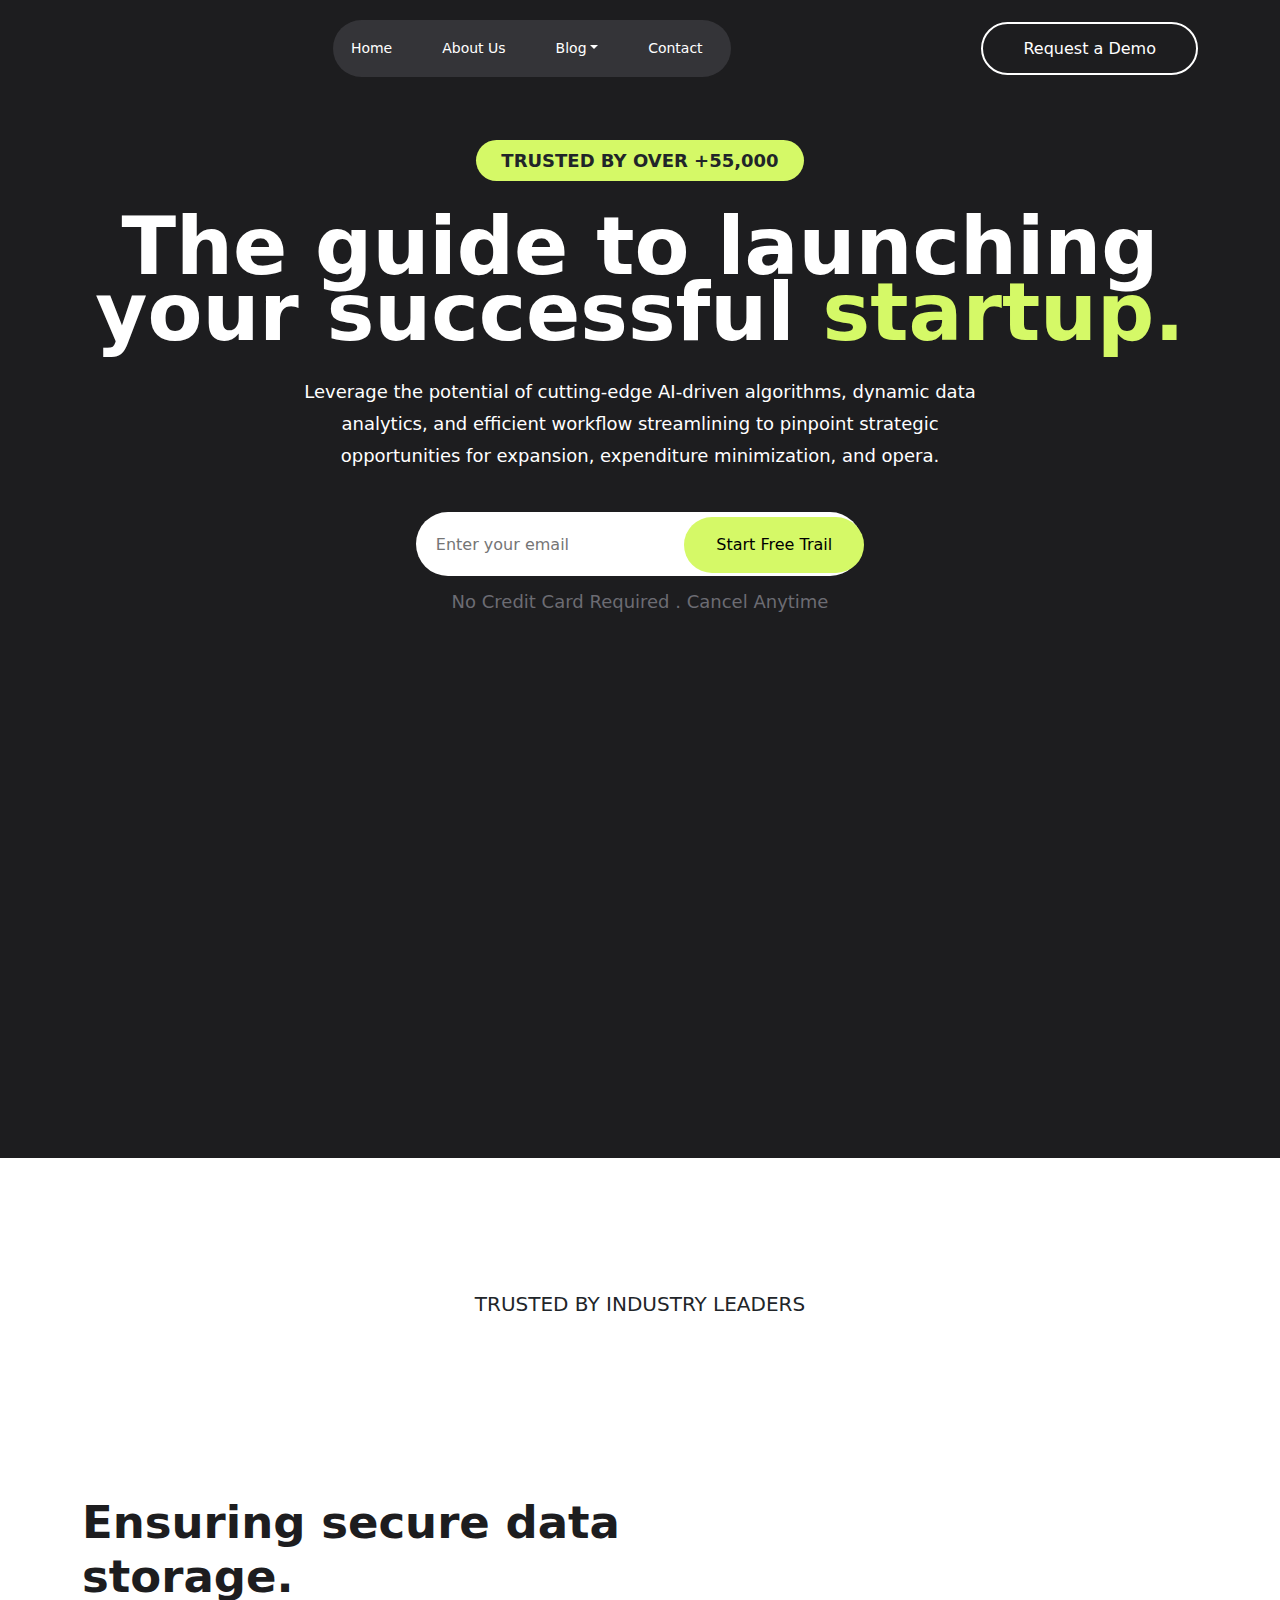
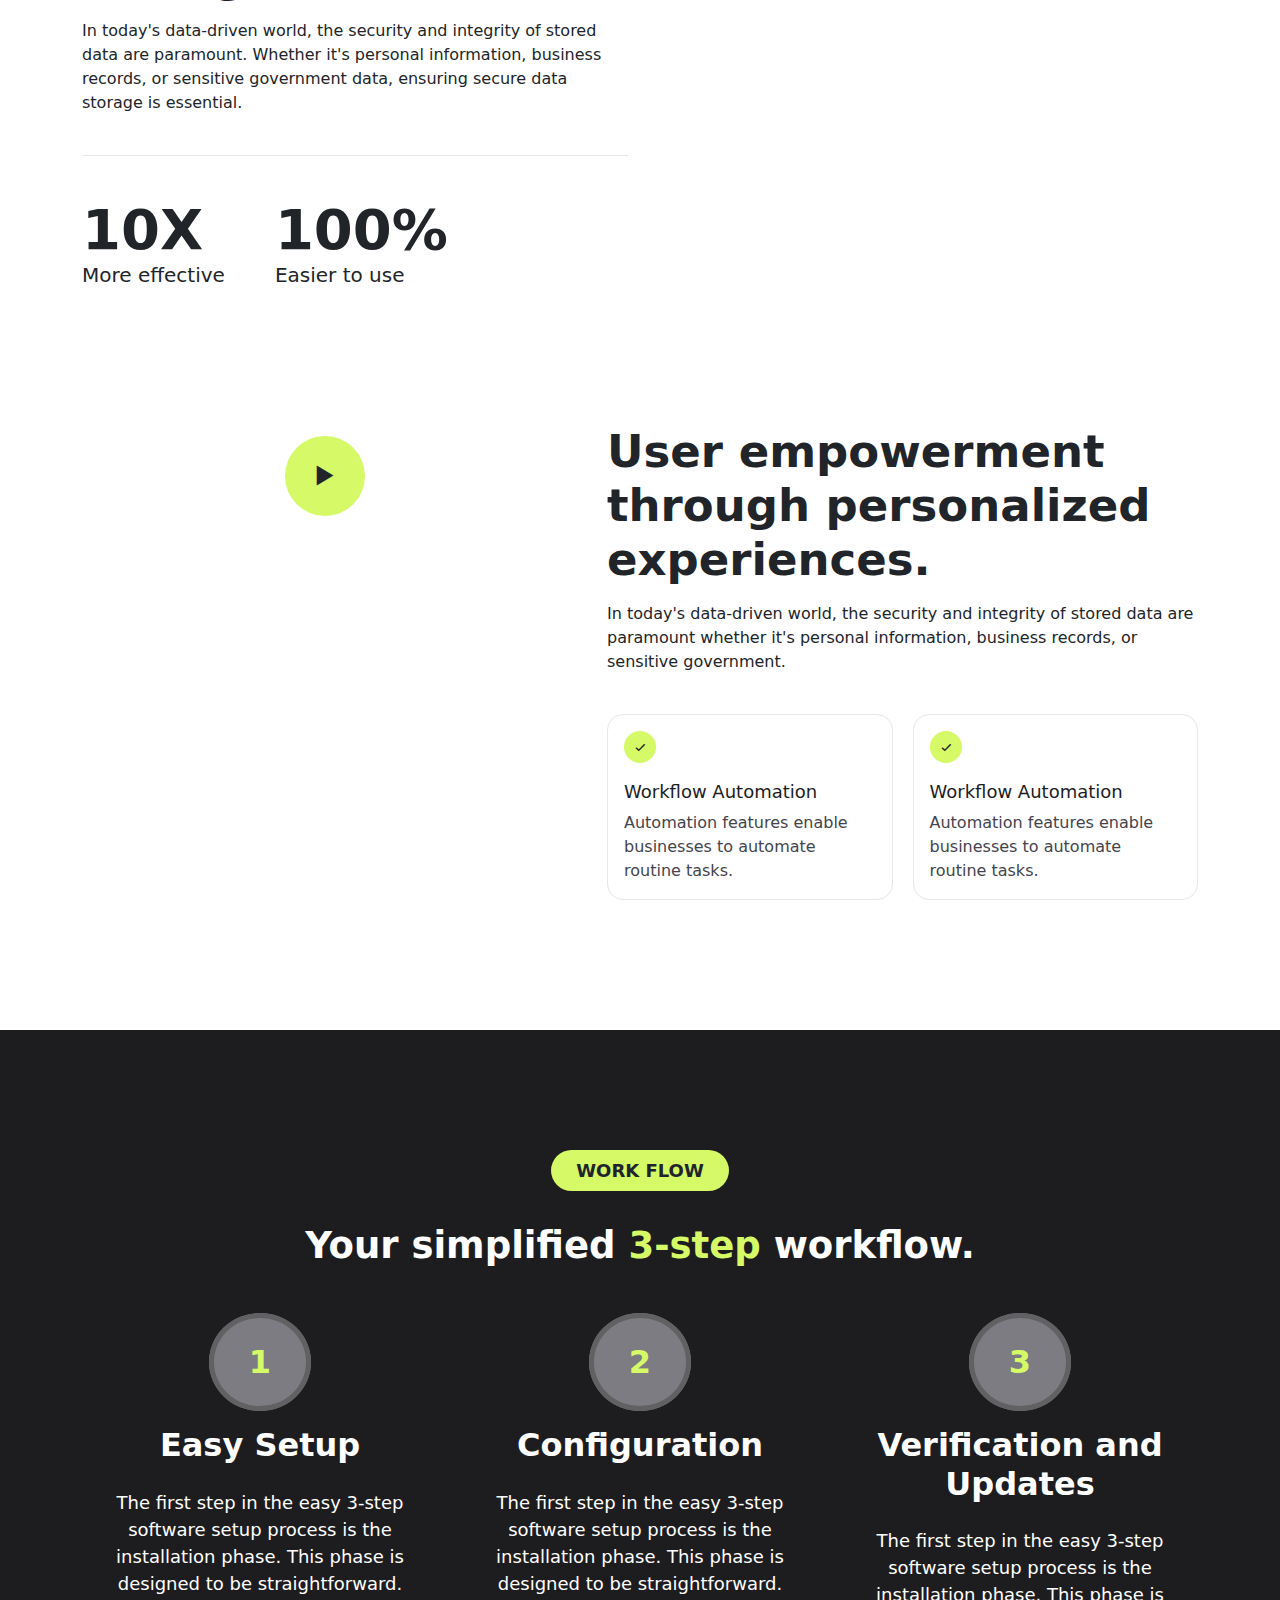
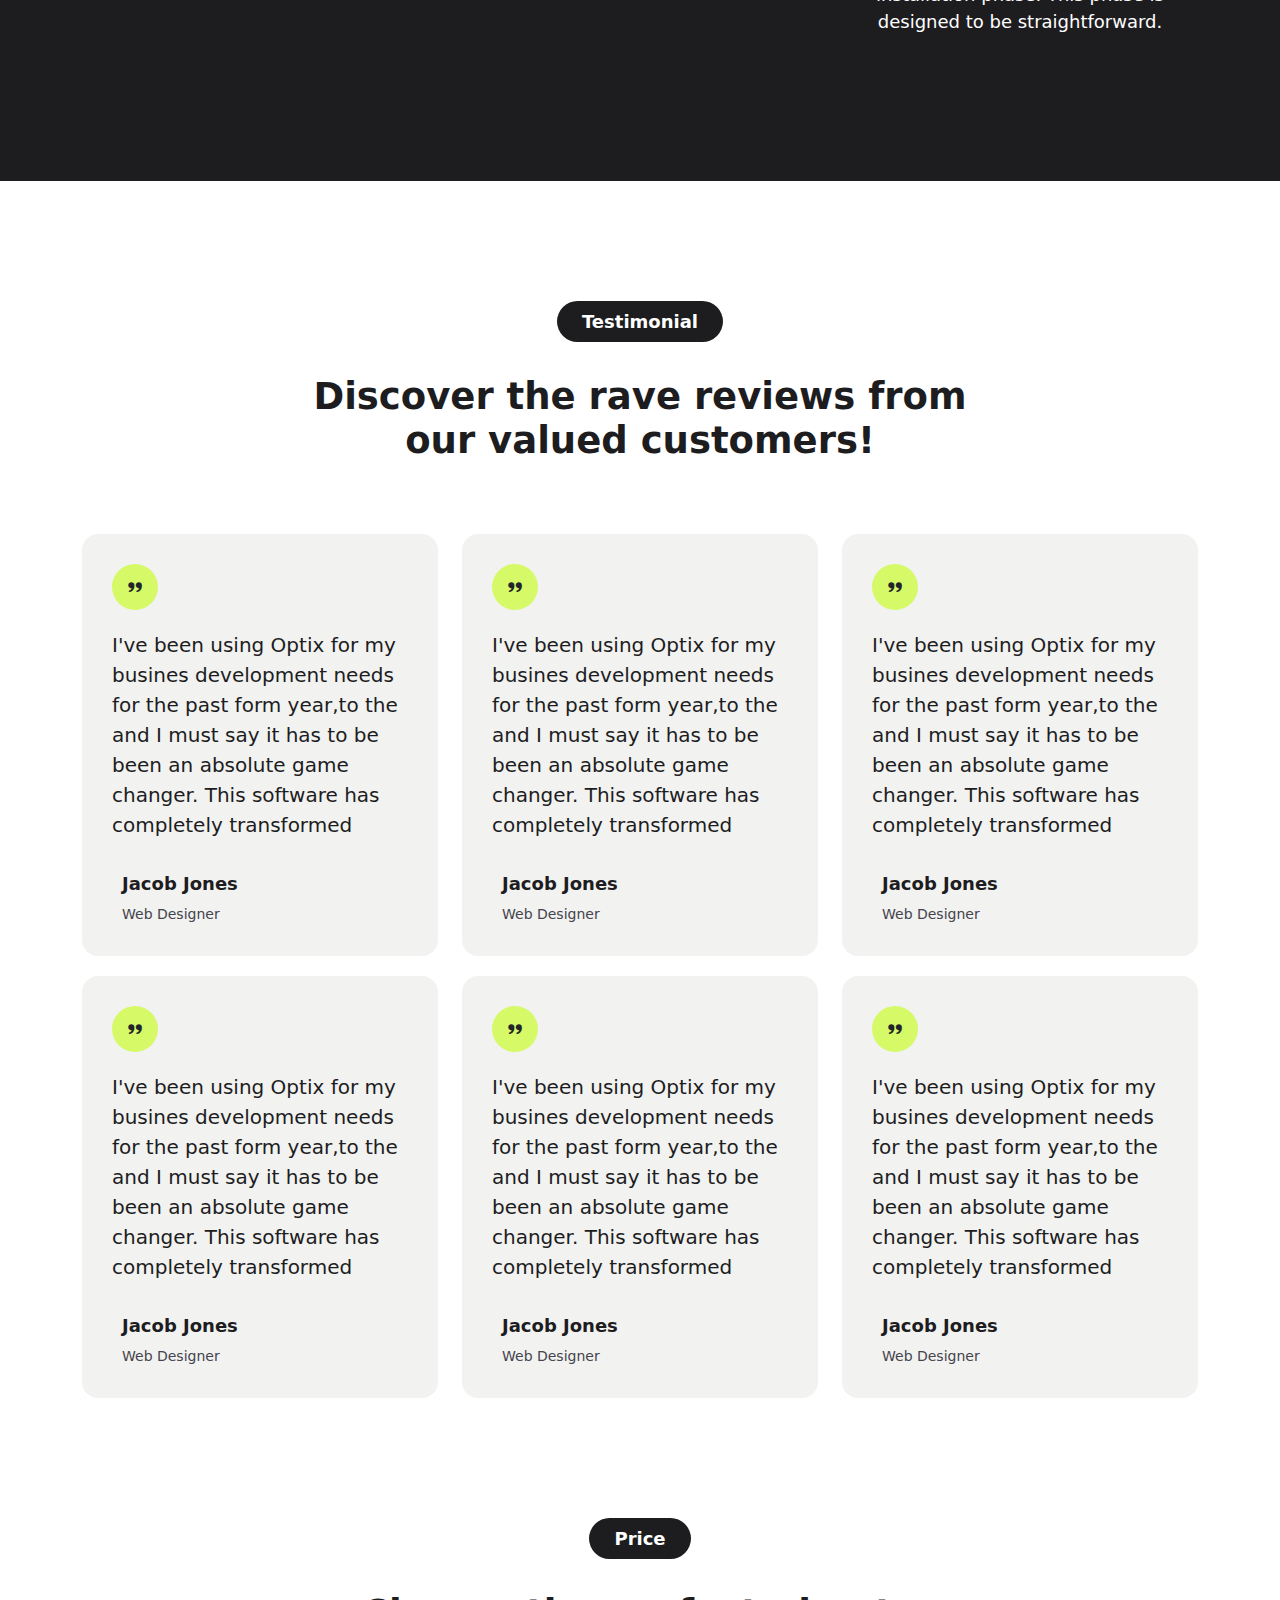
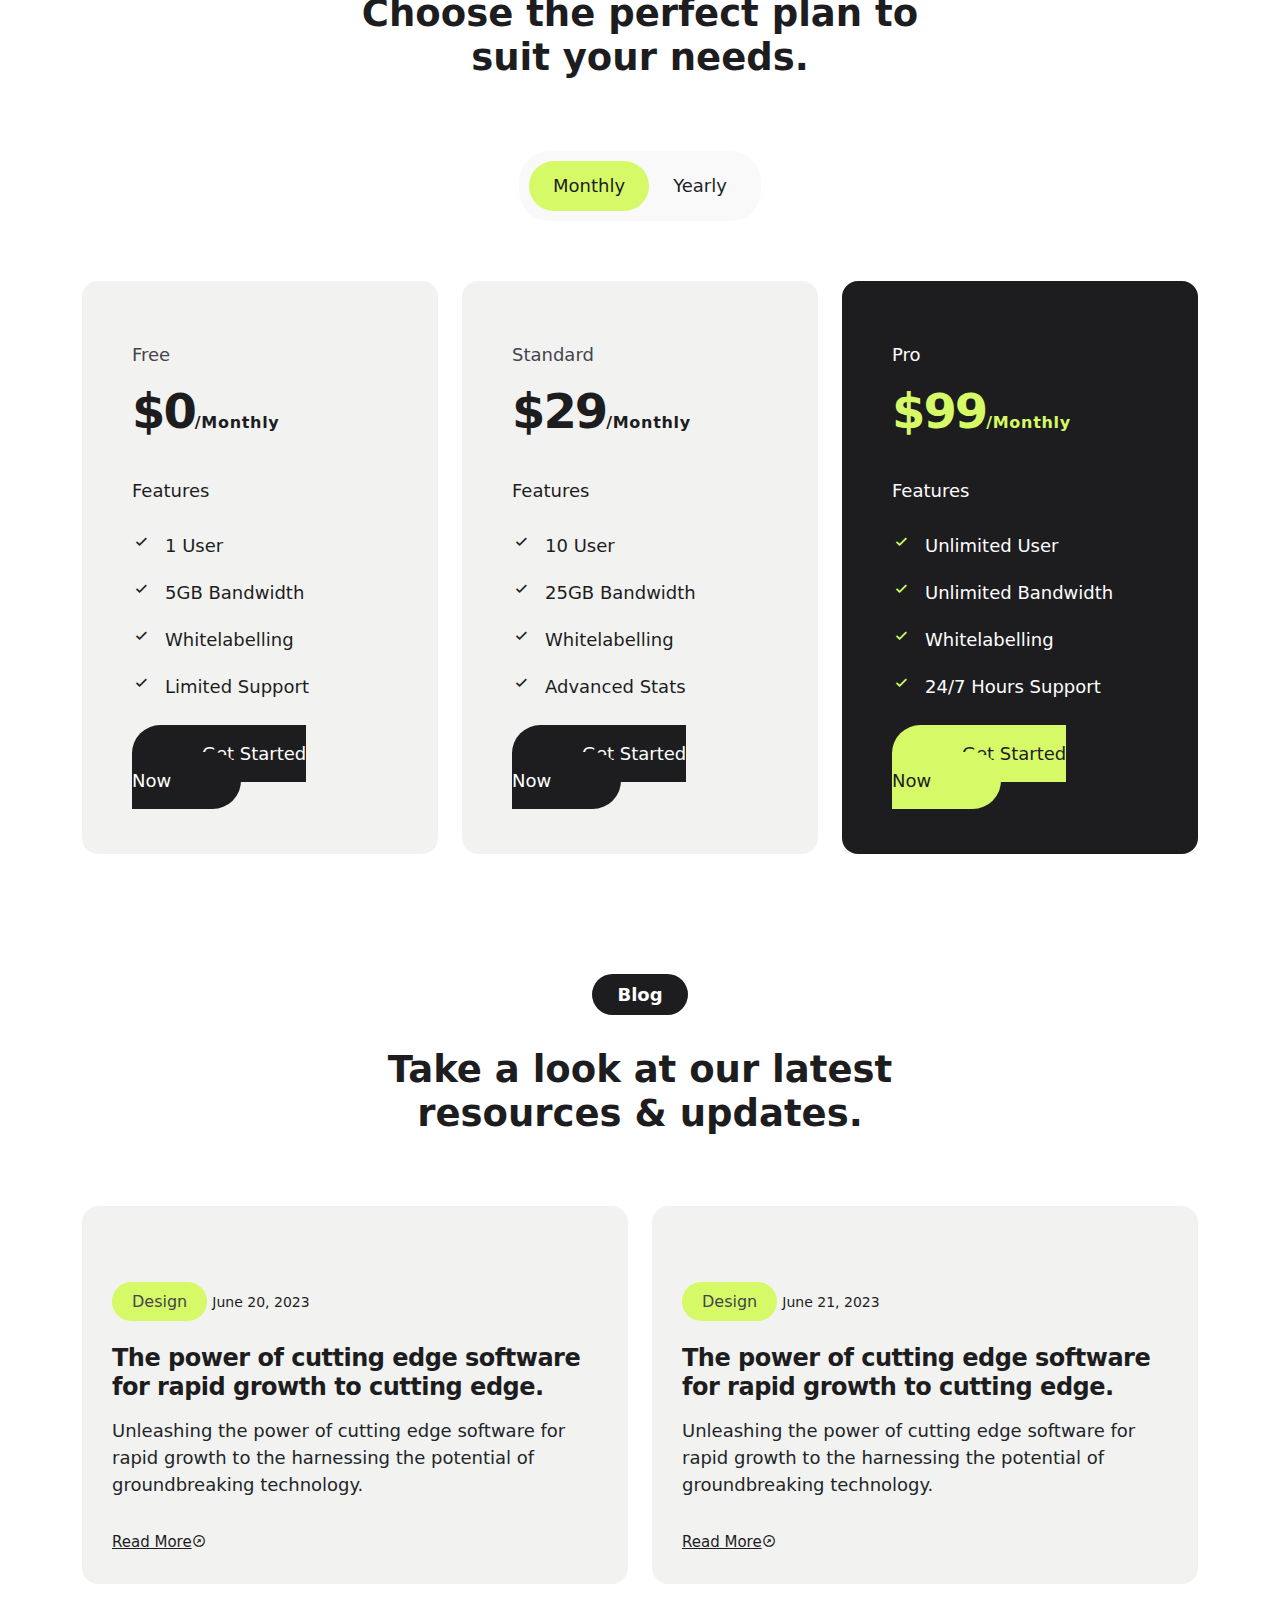
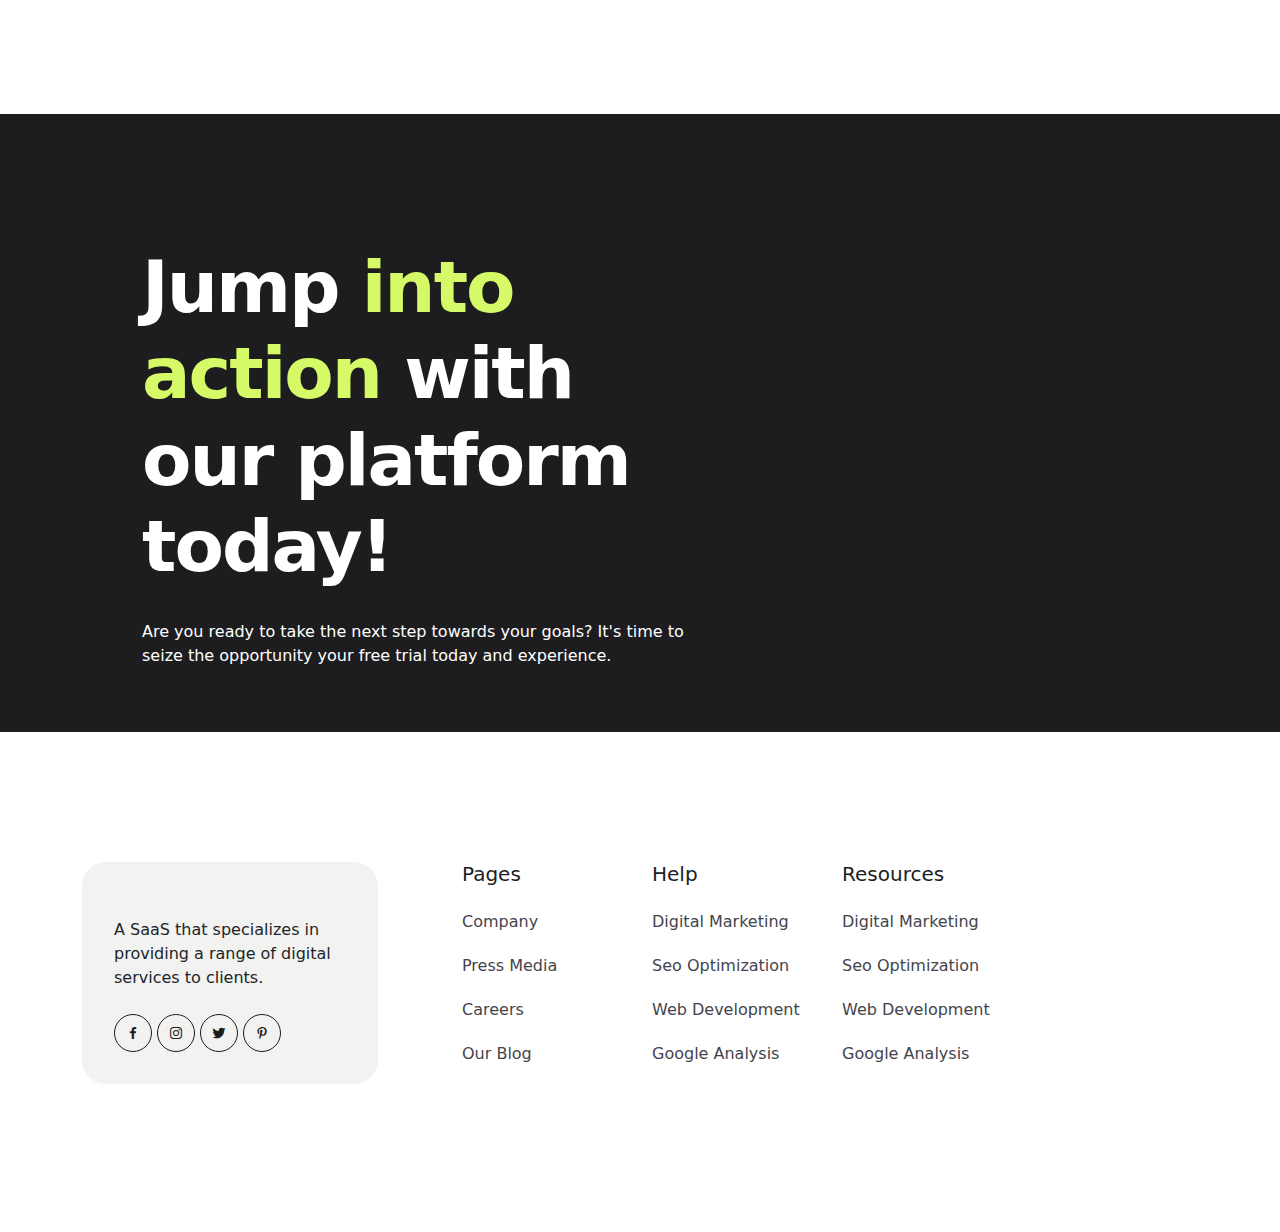
==== index.html @ 1c62ecc1 "first commit" ====
<!DOCTYPE html>
<html lang="en">
  <head>
    <meta charset="UTF-8" />
    <meta name="viewport" content="width=device-width, initial-scale=1.0" />
    <link
      href="https://cdn.jsdelivr.net/npm/bootstrap@5.3.3/dist/css/bootstrap.min.css"
      rel="stylesheet"
      integrity="sha384-QWTKZyjpPEjISv5WaRU9OFeRpok6YctnYmDr5pNlyT2bRjXh0JMhjY6hW+ALEwIH"
      crossorigin="anonymous"
    />
    <link
      rel="stylesheet"
      href="https://cdn.jsdelivr.net/npm/boxicons@latest/css/boxicons.min.css"
    />
    <link rel="stylesheet" href="index.css " />
    <title>Optic</title>
  </head>
  <body>
    <div class="main">
      <!--header start-->
      <div class="header fixed-top" style="background-color: rgb(29, 29, 31)">
        <div
          class="container d-flex justify-content-between align-items-center"
        >
          <img src="logo-white.png" alt="" />
          <div>
            <ul class="nav">
              <li class="nav-item nlist">
                <a class="nav-link nlink" href="index.html">Home </a>
              </li>
              <li class="nav-item nlist">
                <a class="nav-link nlink" href="">About Us</a>
              </li>

              <li class="nav-item dropdown nlist">
                <a
                  class="nav-link dropdown-toggle nlink"
                  data-bs-toggle="dropdown"
                  aria-expanded="false"
                  href="blog.html"
                >
                  Blog</a
                >
                <ul class="dropdown-menu nlistdropdown">
                  <li>
                    <a class="dropdown-item" href="blog.html">Blog</a>
                  </li>
                  <li>
                    <a class="dropdown-item" href="blog-single.html"
                      >Blog Single</a
                    >
                  </li>
                </ul>
              </li>
              <li class="nav-item nlist">
                <a
                  class="nav-link nlink"
                  style="margin-right: 0"
                  href="contact.html"
                >
                  Contact</a
                >
              </li>
            </ul>
          </div>
          <div class="ntrail">
            <a href="">Request a Demo</a>
          </div>
        </div>
      </div>
      <!--header ends-->
      <!--one body-->
      <div style="padding: 150px 0 500px 0">
        <div class="container">
          <div class="one-body">
            <div style="margin-bottom: 40px">
              <span class="trust">TRUSTED BY OVER +55,000</span>
            </div>
            <h2>
              The guide to launching your successful <span>startup.</span>
            </h2>
            <p>
              Leverage the potential of cutting-edge AI-driven algorithms,
              dynamic data analytics, and efficient workflow streamlining to
              pinpoint strategic opportunities for expansion, expenditure
              minimization, and opera.
            </p>

            <form action="">
              <input
                class="search"
                type="email"
                placeholder="Enter your email"
              />
              <button class="submit">Start Free Trail</button>
            </form>
            <p
              style="
                margin-top: 10px;
                margin-bottom: 40px;
                color: rgb(108, 108, 115);
              "
            >
              No Credit Card Required . Cancel Anytime
            </p>
          </div>
        </div>
      </div>
      <!--one body ends-->
    </div>
    <!---->
    <div class="container">
      <div style="text-align: center">
        <img
          style="margin-top: -450px"
          class="img-fluid"
          src="dashboard.png"
          alt=""
        />
        <div style="padding-top: 110px">
          <div>
            <h5 style="margin-bottom: 50px">TRUSTED BY INDUSTRY LEADERS</h5>
          </div>
        </div>
      </div>
    </div>
    <!---->
    <section class="first" style="padding: 130px 0">
      <div class="container">
        <div class="row">
          <div class="col-lg-6 about">
            <h2>Ensuring secure data storage.</h2>
            <p>
              In today's data-driven world, the security and integrity of stored
              data are paramount. Whether it's personal information, business
              records, or sensitive government data, ensuring secure data
              storage is essential.
            </p>
            <div class="d-flex" style="column-gap: 50px">
              <div>
                <h3>10X<span>More effective</span></h3>
              </div>
              <div>
                <h3>100% <span>Easier to use</span></h3>
              </div>
            </div>
          </div>
          <div class="col-lg-6 image">
            <img class="img-fluid" src="about.png" alt="" />
          </div>
        </div>
      </div>
    </section>
    <!---->
    <section class="second" style="padding-bottom: 130px">
      <div class="container">
        <div class="row">
          <div class="col-lg-5">
            <div class="image">
              <img class="img-fluid" src="user-emp.png" alt="" />
              <i class="bx bx-play"></i>
            </div>
          </div>
          <div class="col-lg-7">
            <div class="about">
              <h2>User empowerment through personalized experiences.</h2>
              <p>
                In today's data-driven world, the security and integrity of
                stored data are paramount whether it's personal information,
                business records, or sensitive government.
              </p>
              <div class="d-flex">
                <div class="zero" style="margin-right: 10px">
                  <i class="bx bx-check"></i>
                  <h5>Workflow Automation</h5>
                  <p>
                    Automation features enable businesses to automate routine
                    tasks.
                  </p>
                </div>
                <div class="zero" style="margin-left: 10px">
                  <i class="bx bx-check"></i>
                  <h5>Workflow Automation</h5>
                  <p>
                    Automation features enable businesses to automate routine
                    tasks.
                  </p>
                </div>
              </div>
            </div>
          </div>
        </div>
      </div>
    </section>
    <!---->
    <section class="third" style="padding: 130px 0">
      <div class="container">
        <div>
          <div style="margin-bottom: 40px">
            <span class="trust">WORK FLOW</span>
          </div>
          <div style="margin-bottom: 70px">
            <h2>Your simplified <span> 3-step</span> workflow.</h2>
          </div>
          <div class="row">
            <div class="col">
              <div class="one">
                <span>1 </span>
                <h2>Easy Setup</h2>
                <p>
                  The first step in the easy 3-step software setup process is
                  the installation phase. This phase is designed to be
                  straightforward.
                </p>
              </div>
            </div>
            <div class="col">
              <div class="one">
                <span>2</span>
                <h2>Configuration</h2>
                <p>
                  The first step in the easy 3-step software setup process is
                  the installation phase. This phase is designed to be
                  straightforward.
                </p>
              </div>
            </div>
            <div class="col">
              <div class="one">
                <span>3</span>
                <h2>Verification and Updates</h2>
                <p>
                  The first step in the easy 3-step software setup process is
                  the installation phase. This phase is designed to be
                  straightforward.
                </p>
              </div>
            </div>
          </div>
        </div>
      </div>
    </section>
    <!---->
    <section class="fourth" style="padding-top: 130px">
      <div class="container">
        <div class="four">
          <div style="margin-bottom: 40px">
            <span class="test">Testimonial</span>
          </div>
          <h2>Discover the rave reviews from <br />our valued customers!</h2>
        </div>

        <div class="row" style="row-gap: 20px">
          <div class="col-lg-4">
            <div class="box">
              <i class="bx bxs-quote-alt-right"></i>
              <div>
                <p>
                  I've been using Optix for my busines development needs for the
                  past form year,to the and I must say it has to be been an
                  absolute game changer. This software has completely
                  transformed
                </p>
              </div>
              <div class="d-flex">
                <img src="64x64.png" alt="" />
                <div>
                  <h5>Jacob Jones</h5>
                  <span>Web Designer</span>
                </div>
              </div>
            </div>
          </div>
          <div class="col-lg-4">
            <div class="box">
              <i class="bx bxs-quote-alt-right"></i>
              <div>
                <p>
                  I've been using Optix for my busines development needs for the
                  past form year,to the and I must say it has to be been an
                  absolute game changer. This software has completely
                  transformed
                </p>
              </div>
              <div class="d-flex">
                <img src="64x64.png" alt="" />
                <div>
                  <h5>Jacob Jones</h5>
                  <span>Web Designer</span>
                </div>
              </div>
            </div>
          </div>
          <div class="col-lg-4">
            <div class="box">
              <i class="bx bxs-quote-alt-right"></i>
              <div>
                <p>
                  I've been using Optix for my busines development needs for the
                  past form year,to the and I must say it has to be been an
                  absolute game changer. This software has completely
                  transformed
                </p>
              </div>
              <div class="d-flex">
                <img src="64x64.png" alt="" />
                <div>
                  <h5>Jacob Jones</h5>
                  <span>Web Designer</span>
                </div>
              </div>
            </div>
          </div>
          <div class="col-lg-4">
            <div class="box">
              <i class="bx bxs-quote-alt-right"></i>
              <div>
                <p>
                  I've been using Optix for my busines development needs for the
                  past form year,to the and I must say it has to be been an
                  absolute game changer. This software has completely
                  transformed
                </p>
              </div>
              <div class="d-flex">
                <img src="64x64.png" alt="" />
                <div>
                  <h5>Jacob Jones</h5>
                  <span>Web Designer</span>
                </div>
              </div>
            </div>
          </div>
          <div class="col-lg-4">
            <div class="box">
              <i class="bx bxs-quote-alt-right"></i>
              <div>
                <p>
                  I've been using Optix for my busines development needs for the
                  past form year,to the and I must say it has to be been an
                  absolute game changer. This software has completely
                  transformed
                </p>
              </div>
              <div class="d-flex">
                <img src="64x64.png" alt="" />
                <div>
                  <h5>Jacob Jones</h5>
                  <span>Web Designer</span>
                </div>
              </div>
            </div>
          </div>
          <div class="col-lg-4">
            <div class="box">
              <i class="bx bxs-quote-alt-right"></i>
              <div>
                <p>
                  I've been using Optix for my busines development needs for the
                  past form year,to the and I must say it has to be been an
                  absolute game changer. This software has completely
                  transformed
                </p>
              </div>
              <div class="d-flex">
                <img src="64x64.png" alt="" />
                <div>
                  <h5>Jacob Jones</h5>
                  <span>Web Designer</span>
                </div>
              </div>
            </div>
          </div>
        </div>
      </div>
    </section>
    <!---->
    <section style="padding-top: 130px">
      <div class="container">
        <div class="four">
          <div style="margin-bottom: 40px">
            <span class="test">Price</span>
          </div>
          <h2>
            Choose the perfect plan to <br />
            suit your needs.
          </h2>
        </div>
        <div class="price">
          <span>
            <ul class="nav">
              <li class="nav-item first"><button>Monthly</button></li>
              <li class="nav-item second"><button>Yearly</button></li>
            </ul>
          </span>
        </div>
        <div class="row">
          <div class="col-lg-4">
            <div class="items">
              <p>Free</p>
              <h2>$0<span>/Monthly</span></h2>
              <h5>Features</h5>
              <ul class="nav">
                <li class="d-flex"><i class="bx bx-check"></i>1 User</li>
                <li class="d-flex"><i class="bx bx-check"></i>5GB Bandwidth</li>
                <li class="d-flex">
                  <i class="bx bx-check"></i>Whitelabelling
                </li>
                <li class="d-flex">
                  <i class="bx bx-check"></i>Limited Support
                </li>
              </ul>
              <div>
                <a href="">Get Started Now</a>
              </div>
            </div>
          </div>
          <div class="col-lg-4">
            <div class="items">
              <p>Standard</p>
              <h2>$29<span>/Monthly</span></h2>
              <h5>Features</h5>
              <ul class="nav">
                <li class="d-flex"><i class="bx bx-check"></i>10 User</li>
                <li class="d-flex">
                  <i class="bx bx-check"></i>25GB Bandwidth
                </li>
                <li class="d-flex">
                  <i class="bx bx-check"></i>Whitelabelling
                </li>
                <li class="d-flex">
                  <i class="bx bx-check"></i>Advanced Stats
                </li>
              </ul>
              <div>
                <a href="">Get Started Now</a>
              </div>
            </div>
          </div>
          <div class="col-lg-4">
            <div class="items-active">
              <p>Pro</p>
              <h2>$99<span>/Monthly</span></h2>
              <h5>Features</h5>
              <ul class="nav">
                <li class="d-flex">
                  <i class="bx bx-check"></i>Unlimited User
                </li>
                <li class="d-flex">
                  <i class="bx bx-check"></i>Unlimited Bandwidth
                </li>
                <li class="d-flex">
                  <i class="bx bx-check"></i>Whitelabelling
                </li>
                <li class="d-flex">
                  <i class="bx bx-check"></i>24/7 Hours Support
                </li>
              </ul>
              <div>
                <a href="">Get Started Now</a>
              </div>
            </div>
          </div>
        </div>
      </div>
    </section>
    <!---->
    <section style="padding: 130px 0">
      <div class="container">
        <div class="four">
          <div style="margin-bottom: 40px">
            <span class="test">Blog</span>
          </div>
          <h2>Take a look at our latest <br />resources & updates.</h2>
        </div>
        <div class="row">
          <div class="col-lg-6">
            <div class="blog">
              <div>
                <img class="img-fluid" src="blog-2.png" alt="" />
              </div>
              <div class="one">
                <a href=""> Design</a> <span>June 20, 2023</span>
              </div>
              <h4>
                The power of cutting edge software for rapid growth to cutting
                edge.
              </h4>
              <p>
                Unleashing the power of cutting edge software for rapid growth
                to the harnessing the potential of groundbreaking technology.
              </p>
              <a class="readmore" href="">
                Read More<i class="bx bx-right-top-arrow-circle"></i
              ></a>
            </div>
          </div>
          <div class="col-lg-6">
            <div class="blog">
              <div>
                <img class="img-fluid" src="blog-1.png" alt="" />
              </div>
              <div class="one">
                <a href=""> Design</a> <span>June 21, 2023</span>
              </div>
              <h4>
                The power of cutting edge software for rapid growth to cutting
                edge.
              </h4>
              <p>
                Unleashing the power of cutting edge software for rapid growth
                to the harnessing the potential of groundbreaking technology.
              </p>
              <a class="readmore" href="">
                Read More<i class="bx bx-right-top-arrow-circle"></i
              ></a>
            </div>
          </div>
        </div>
      </div>
    </section>
    <!---->
    <section style="background-color: rgb(29, 29, 31); padding-top: 130px">
      <div class="container">
        <div>
          <div class="row">
            <div class="col-lg-7">
              <div class="last">
                <div>
                  <h2>
                    Jump <span>into action</span> with our platform today!
                  </h2>
                  <p>
                    Are you ready to take the next step towards your goals? It's
                    time to seize the opportunity your free trial today and
                    experience.
                  </p>
                </div>
                <div style="display: flex; column-gap: 30px">
                  <a href=""><img src="google play.png" alt="" /></a>
                  <a href=""> <img src="ios.png" alt="" /></a>
                </div>
              </div>
            </div>
            <div class="col-lg-5">
              <div class="phone"><img src="Phone.png" alt="" /></div>
            </div>
          </div>
        </div>
      </div>
    </section>
    <!---->
    <footer>
      <div class="footer">
        <div class="container">
          <div class="row">
            <div class="col-lg-4">
              <div class="one">
                <div>
                  <img style="margin-bottom: 20px" src="logo.png" alt="" />
                </div>
                <p>
                  A SaaS that specializes in providing a range of digital
                  services to clients.
                </p>
                <div>
                  <i class="bx bxl-facebook"></i>
                  <i class="bx bxl-instagram"></i>
                  <i class="bx bxl-twitter"></i>
                  <i class="bx bxl-pinterest-alt"></i>
                </div>
              </div>
            </div>
            <div class="col-lg-2">
              <div class="item">
                <h4>Pages</h4>
                <ul>
                  <li>Company</li>
                  <li>Press Media</li>
                  <li>Careers</li>
                  <li>Our Blog</li>
                </ul>
              </div>
            </div>
            <div class="col-lg-2">
              <div class="item">
                <h4>Help</h4>
                <ul>
                  <li>Digital Marketing</li>
                  <li>Seo Optimization</li>
                  <li>Web Development</li>
                  <li>Google Analysis</li>
                </ul>
              </div>
            </div>
            <div class="col-lg-2">
              <div class="item">
                <h4>Resources</h4>
                <ul>
                  <li>Digital Marketing</li>
                  <li>Seo Optimization</li>
                  <li>Web Development</li>
                  <li>Google Analysis</li>
                </ul>
              </div>
            </div>
          </div>
        </div>
      </div>
    </footer>
    <!---->
    <script
      src="https://cdn.jsdelivr.net/npm/bootstrap@5.3.3/dist/js/bootstrap.bundle.min.js"
      integrity="sha384-YvpcrYf0tY3lHB60NNkmXc5s9fDVZLESaAA55NDzOxhy9GkcIdslK1eN7N6jIeHz"
      crossorigin="anonymous"
    ></script>
  </body>
</html>
---- index.css ----
:root {
  --primary-color: rgb(29, 29, 31);
  --secondary-color: rgb(213, 249, 103);
}
a {
  text-decoration: none;
}
.main {
  background-color: var(--primary-color);
}
/* header start*/
.header {
  padding: 20px 0;
}
.header ul {
  background-color: rgb(52, 52, 56);
  border-radius: 90px;
  padding: 8px;
}
/* list hover start*/
.header .nlist {
  position: relative;
  display: inline-block;
  padding-right: 10px;
}
.nlist .nlistdropdown {
  position: absolute;
  display: none;
  background-color: #fff;
  padding: 15px 10px;
  border-radius: 8px;
  margin-top: 2px;
  font-size: 14px;
  font-weight: 400;
}
.header .nlist:hover .nlistdropdown {
  display: block;
}
/* list hover ends*/
.header .nlist .nlink {
  font-size: 14px;
  font-weight: 500;
  padding: 10px;
  margin-right: 20px;
  color: #fff;
  border-radius: 90px;
}
.header .nlist .nlink:hover {
  background-color: rgb(68, 68, 77);
  color: var(--secondary-color);
  border-radius: 90px;
}
.header .ntrail a {
  padding: 15px 40px;
  border: 2px solid #fff;
  background-color: var(--primary-color);
  color: #fff;
  border-radius: 90px;
  transition: 0.5s;
}
.header .ntrail a:hover {
  border: 2px solid var(--secondary-color);
  background-color: var(--secondary-color);
  color: black;
  border-radius: 90px;
}
/* header end*/
/*-----*/
.one-body {
  text-align: center;
}
.trust {
  background-color: var(--secondary-color);
  border-radius: 50px;
  font-size: 18px;
  font-weight: 600;
  line-height: 18px;
  padding: 10px 25px;
}
.one-body h2 {
  color: #fff;
  margin-bottom: 30px;
  font-size: 80px;
  font-weight: 600;
  line-height: 66px;
}
.one-body h2 span {
  color: var(--secondary-color);
}
.one-body p {
  color: #fff;
  padding: 0 200px;
  margin-bottom: 40px;
  font-size: 18px;
  font-weight: 400;
  line-height: 32px;
}
.one-body .search {
  padding: 1px 2px 1px 20px;
  border: 0;
  border-radius: 50px;
  height: 64px;
  width: 40%;
}
.one-body .submit {
  font-size: 16px;
  font-weight: 500;
  padding: 16px 32px;
  border: 0;
  border-radius: 200px;
  background-color: var(--secondary-color);
  margin-left: -183px;
  transition: 0.5s;
}
.one-body .submit:hover {
  background-color: var(--primary-color);
  color: #fff;
}
/*-----*/
/*-----*/
.first .about {
  align-content: center;
}
.first .about h2 {
  font-size: 45px;
  font-weight: 600;
  margin-bottom: 15px;
  color: var(--primary-color);
}
.first .about p {
  font-size: 16px;
  font-weight: 400;
  margin-bottom: 40px;
  padding-bottom: 40px;
  border-bottom: 1px solid rgb(230, 230, 235);
}
.first .about h3 {
  font-size: 56px;
  font-weight: 600;
}
.first .about span {
  display: block;
  font-size: 20px;
  font-weight: 500;
}
.first .image {
  padding-left: 100px;
  padding-right: 0;
}
/*-----*/
/*-----*/

.second .about {
  align-content: center;
  padding-left: 50px;
}
.second .about h2 {
  font-size: 45px;
  font-weight: 600;
  margin-bottom: 15px;
}
.second .about p {
  font-size: 16px;
  font-weight: 400;
  margin-bottom: 40px;
}
.second .image {
  position: relative;
}
.second .image i {
  border-radius: 50%;
  background-color: var(--secondary-color);
  position: absolute;
  padding: 20px;
  font-size: 40px;
  top: 45%;
  left: 45%;
}
.second .image img {
  border-radius: 20px;
  position: relative;
}
.second .about .zero {
  padding: 16px;
  border: 1px solid rgb(230, 230, 235);
  border-radius: 16px;
}
.second .about .zero h5 {
  font-size: 18px;
  font-weight: 500;
  margin-bottom: 8px;
  color: var(--primary-color);
}
.second .about .zero p {
  font-size: 16px;
  font-weight: 400;
  margin: 0;
  color: rgb(68, 68, 77);
}
.second .about .zero i {
  text-align: center;
  color: var(--primary-color);
  font-size: 16px;
  font-weight: 400;
  line-height: 32px;
  background-color: var(--secondary-color);
  border-radius: 50%;
  height: 32px;
  width: 32px;
  margin-bottom: 18px;
}
/*-----*/
/*-----*/
.third {
  text-align: center;
  background-color: var(--primary-color);
}
.third .one span {
  border: 5px solid rgb(97, 97, 99);
  border-radius: 50%;
  color: rgb(213, 249, 103);
  background-color: rgb(124, 124, 130);
  padding: 25px 35px;
  font-size: 32px;
  font-weight: 600;
}
.third h2 {
  font-size: 37px;
  font-weight: 600;
  color: #fff;
}
.third h2 span {
  color: rgb(213, 249, 103);
}
.third .one h2 {
  font-size: 32px;
  font-weight: 600;
  margin: 40px 0 24px 0;
}
.third .one p {
  font-size: 18px;
  font-weight: 400;
  line-height: 27px;
  color: #fff;
}
/*-----*/
/*-----*/
.four {
  text-align: center;
  margin-bottom: 70px;
}
.test {
  background-color: var(--primary-color);
  border-radius: 50px;
  font-size: 18px;
  font-weight: 600;
  line-height: 18px;
  padding: 10px 25px;
  color: #fff;
}
.four h2 {
  font-size: 37px;
  font-weight: 600;
  color: var(--primary-color);
}

.box {
  background-color: rgb(242, 242, 240);
  padding: 30px;
  border-radius: 16px;
  transition: 0.5s;
}
.box:hover {
  background-color: var(--primary-color);
}
.box:hover * :not(i) {
  color: #fff;
}
.box i {
  padding: 15px;
  background-color: var(--secondary-color);
  border-radius: 50%;
  font-size: 16px;
  font-weight: 400;
  text-align: center;
  margin-bottom: 20px;
}
.box p {
  font-size: 20px;
  font-weight: 500;
  margin-bottom: 30px;
  color: var(--primary-color);
}
.box h5 {
  margin-bottom: 5px;
  font-size: 18px;
  font-weight: 600;
  line-height: 27px;
  color: var(--primary-color);
}
.box span {
  font-size: 14px;
  font-weight: 500;
  color: rgb(68, 68, 77);
  line-height: 21px;
}
.box img {
  margin-right: 10px;
  line-height: 24px;
}
/*-----*/
/*-----*/
.price {
  display: flex;
  justify-content: center;
}
.price span {
  display: inline-block;
  text-align: center;
  background-color: rgb(249, 249, 250);
  border-radius: 30px;
  margin-bottom: 60px;
}
.price ul {
  padding: 10px;
}
.price .first button {
  padding: 16px 24px;
  background-color: var(--secondary-color);
  border: 0;
  border-radius: 30px;
  font-size: 18px;
  font-weight: 500;
  color: var(--primary-color);
  line-height: 18px;
}
.price .second button {
  padding: 16px 24px;
  background-color: rgb(249, 249, 250);
  border: 0;
  border-radius: 30px;
  font-size: 18px;
  font-weight: 500;
  color: var(--primary-color);
  line-height: 18px;
}
.items {
  padding: 60px 50px;
  background-color: rgb(242, 242, 240);
  border-radius: 16px;
  transition: 0.3s;
}
.items:hover {
  background-color: var(--primary-color);
}
.items:hover * {
  color: #fff;
}
.items p {
  margin-bottom: 15px;
  color: rgb(68, 68, 77);
  font-size: 18px;
  font-weight: 500;
}
.items h2 {
  font-size: 48px;
  font-weight: 600;
  margin-bottom: 40px;
  color: var(--primary-color);
  letter-spacing: -2px;
}
.items:hover h2 {
  color: var(--secondary-color);
}
.items h2 span {
  letter-spacing: 0.7px;
  font-size: 16px;
  font-weight: 600;
  color: var(--primary-color);
}
.items:hover h2 span {
  color: var(--secondary-color);
}
.items h5 {
  margin-bottom: 30px;
  font-size: 18px;
  font-weight: 500;
  color: var(--primary-color);
}
.items ul {
  flex-direction: column;
  column-gap: 20px;
  row-gap: 20px;
  margin-bottom: 40px;
}
.items ul li {
  column-gap: 15px;
  font-size: 18px;
  font-weight: 500;
  row-gap: 15px;
  color: var(--primary-color);
}
.items ul li i {
  font-size: 18px;
  font-weight: 400;
  color: var(--primary-color);
}
.items:hover ul li i {
  color: var(--secondary-color);
}
.items a {
  padding: 18px 70px;
  background-color: var(--primary-color);
  border-radius: 50px;
  color: #fff;
  font-size: 18px;
  font-weight: 500;
}
.items:hover a {
  background-color: var(--secondary-color);
  color: var(--primary-color);
}
.items-active {
  padding: 60px 50px;
  background-color: var(--primary-color);
  border-radius: 16px;
}
.items-active p {
  margin-bottom: 15px;
  color: #fff;
  font-size: 18px;
  font-weight: 500;
}
.items-active h2 {
  font-size: 48px;
  font-weight: 600;
  margin-bottom: 40px;
  color: var(--secondary-color);
  letter-spacing: -2px;
}
.items-active h2 span {
  letter-spacing: 0.7px;
  font-size: 16px;
  font-weight: 600;
  color: var(--secondary-color);
}
.items-active h5 {
  margin-bottom: 30px;
  font-size: 18px;
  font-weight: 500;
  color: #fff;
}
.items-active ul {
  flex-direction: column;
  column-gap: 20px;
  row-gap: 20px;
  margin-bottom: 40px;
}
.items-active ul li {
  column-gap: 15px;
  font-size: 18px;
  font-weight: 500;
  row-gap: 15px;
  color: #fff;
}
.items-active ul li i {
  font-size: 18px;
  font-weight: 400;
  color: var(--secondary-color);
}
.items-active a {
  padding: 18px 70px;
  background-color: var(--secondary-color);
  border-radius: 50px;
  color: var(--primary-color);
  font-size: 18px;
  font-weight: 500;
}
/*-----*/
/*-----*/
.blog {
  padding: 30px;
  background-color: rgb(242, 242, 240);
  border-radius: 16px;
}
.blog img {
  border-radius: 16px;
}
.blog .one {
  margin: 30px 0;
}
.blog .one a {
  padding: 10px 20px;
  background-color: var(--secondary-color);
  border-radius: 30px;
  font-size: 16px;
  font-weight: 500;
  color: rgb(68, 68, 77);
}
.blog .one span {
  font-size: 14px;
  font-weight: 500;
  color: var(--primary-color);
}
.blog h4 {
  margin-bottom: 15px;
  color: var(--primary-color);
  font-size: 24px;
  font-weight: 600;
  letter-spacing: -0.5px;
}
.blog p {
  padding-bottom: 15px;
  font-size: 18px;
  font-weight: 400;
}
.blog .readmore {
  font-size: 15px;
  font-weight: 500;
  text-decoration: underline;
  color: var(--primary-color);
}
.blog .readmore i {
  margin-top: 5px;
  font-size: 14px;
  font-weight: 400;
}
/*-----*/
/*-----*/
.last {
  padding-left: 60px;
}
.last h2 {
  margin-bottom: 30px;
  font-size: 72px;
  font-weight: 600;
  letter-spacing: -2px;
  color: #fff;
}
.last h2 span {
  color: var(--secondary-color);
}
.last p {
  color: #fff;
  margin-bottom: 40px;
  font-size: 16px;
  font-weight: 400;
}
.phone {
  position: relative;
  animation: phone 5s linear infinite;
}
@keyframes phone {
  0% {
    left: 0px;
    right: 0px;
  }
  50% {
    left: 30px;
    right: 30px;
  }
  100% {
    left: 0px;
    right: 0px;
  }
}

/*-----*/
/*-----*/
.footer {
  padding: 130px 0;
}
.footer .one {
  padding: 32px;
  margin-right: 60px;
  background-color: rgb(242, 242, 240);
  border-radius: 24px;
}
.footer .one p {
  margin-bottom: 24px;
  font-size: 16px;
  font-weight: 400;
}
.footer .one i {
  padding: 10px;
  border: 1px solid var(--primary-color);
  border-radius: 50%;
  color: var(--primary-color);
  font-size: 16px;
  font-weight: 400;
  transition: 0.5s;
  cursor: pointer;
}
.footer .one i:hover {
  background-color: var(--secondary-color);
  border: 1px solid var(--secondary-color);
}
.footer .item h4 {
  margin-bottom: 24px;
  font-size: 20px;
  font-weight: 500;
  color: var(--primary-color);
}
.footer .item ul {
  list-style: none;
  padding: 0;
}
.footer .item ul li {
  padding-bottom: 20px;
  font-size: 16px;
  font-weight: 400;
  color: rgb(68, 68, 77);
  cursor: pointer;
}
.footer .item ul li:hover {
  text-decoration: underline;
}
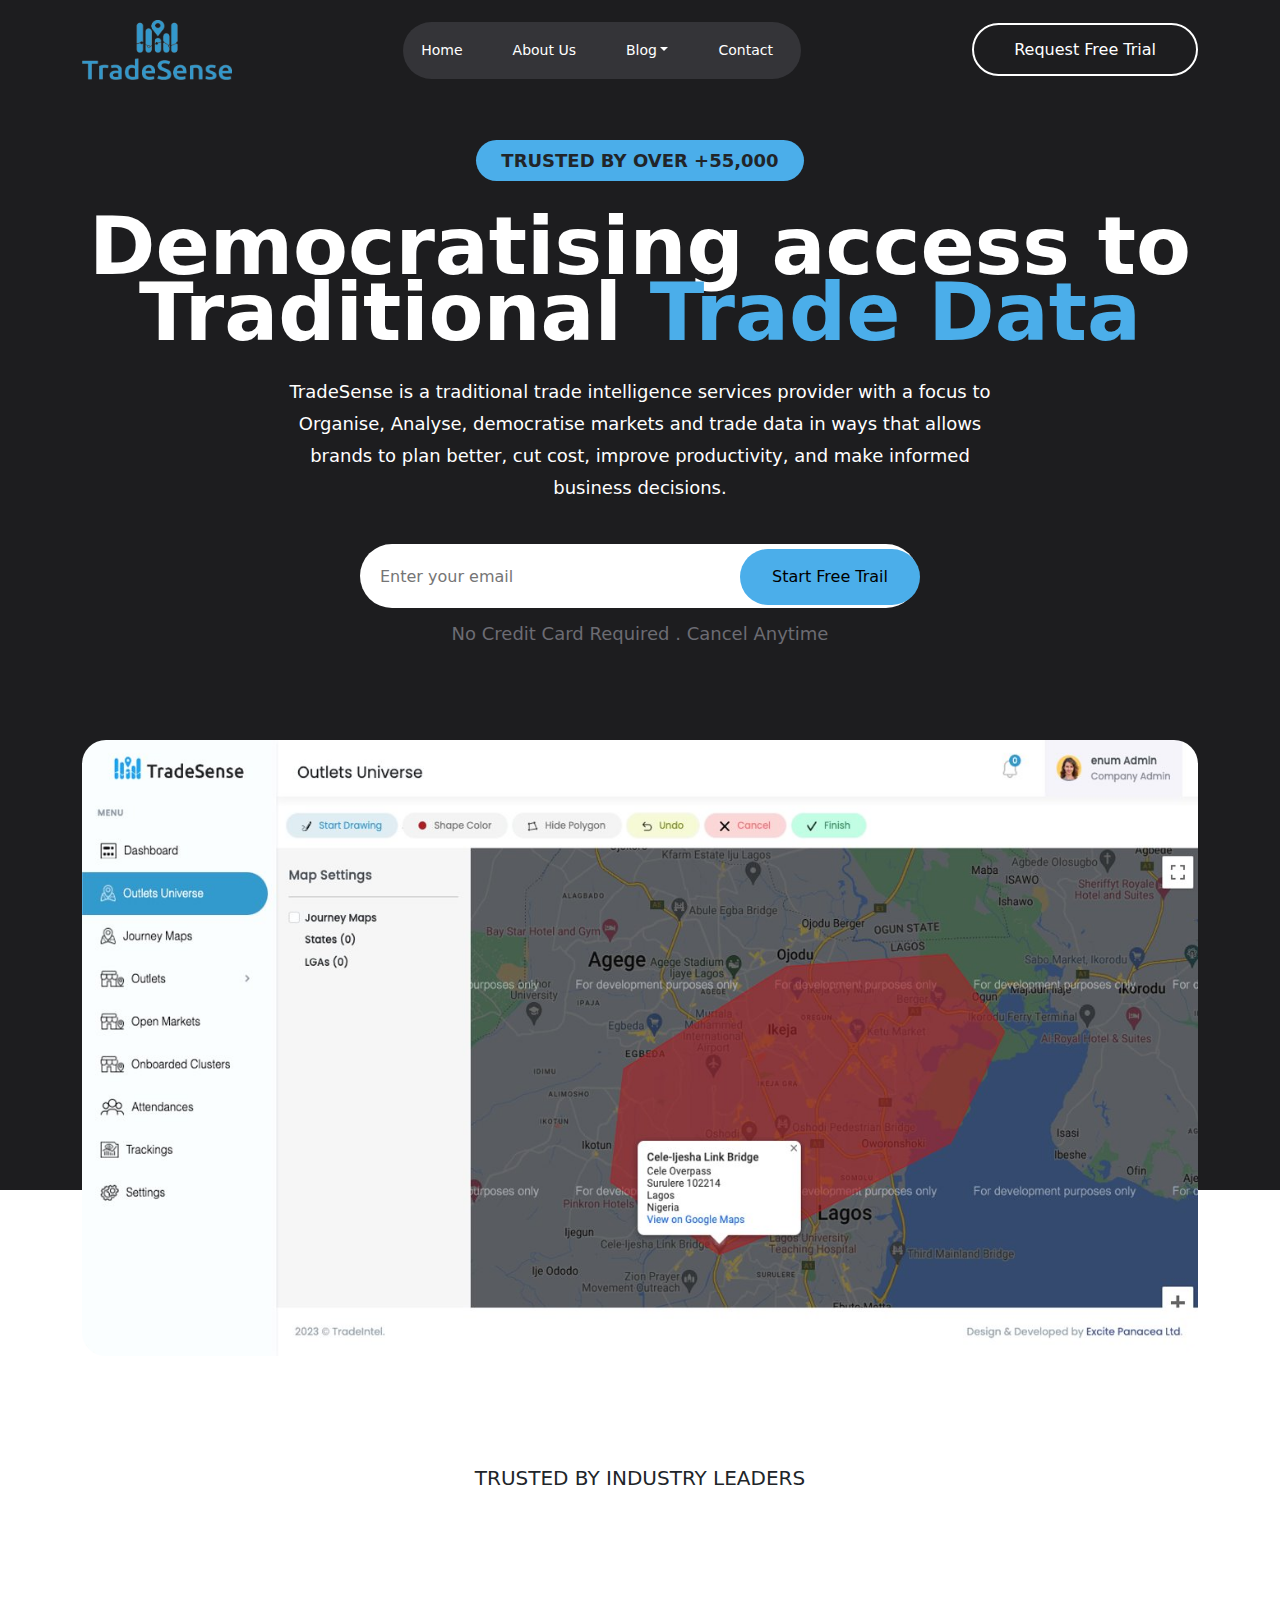
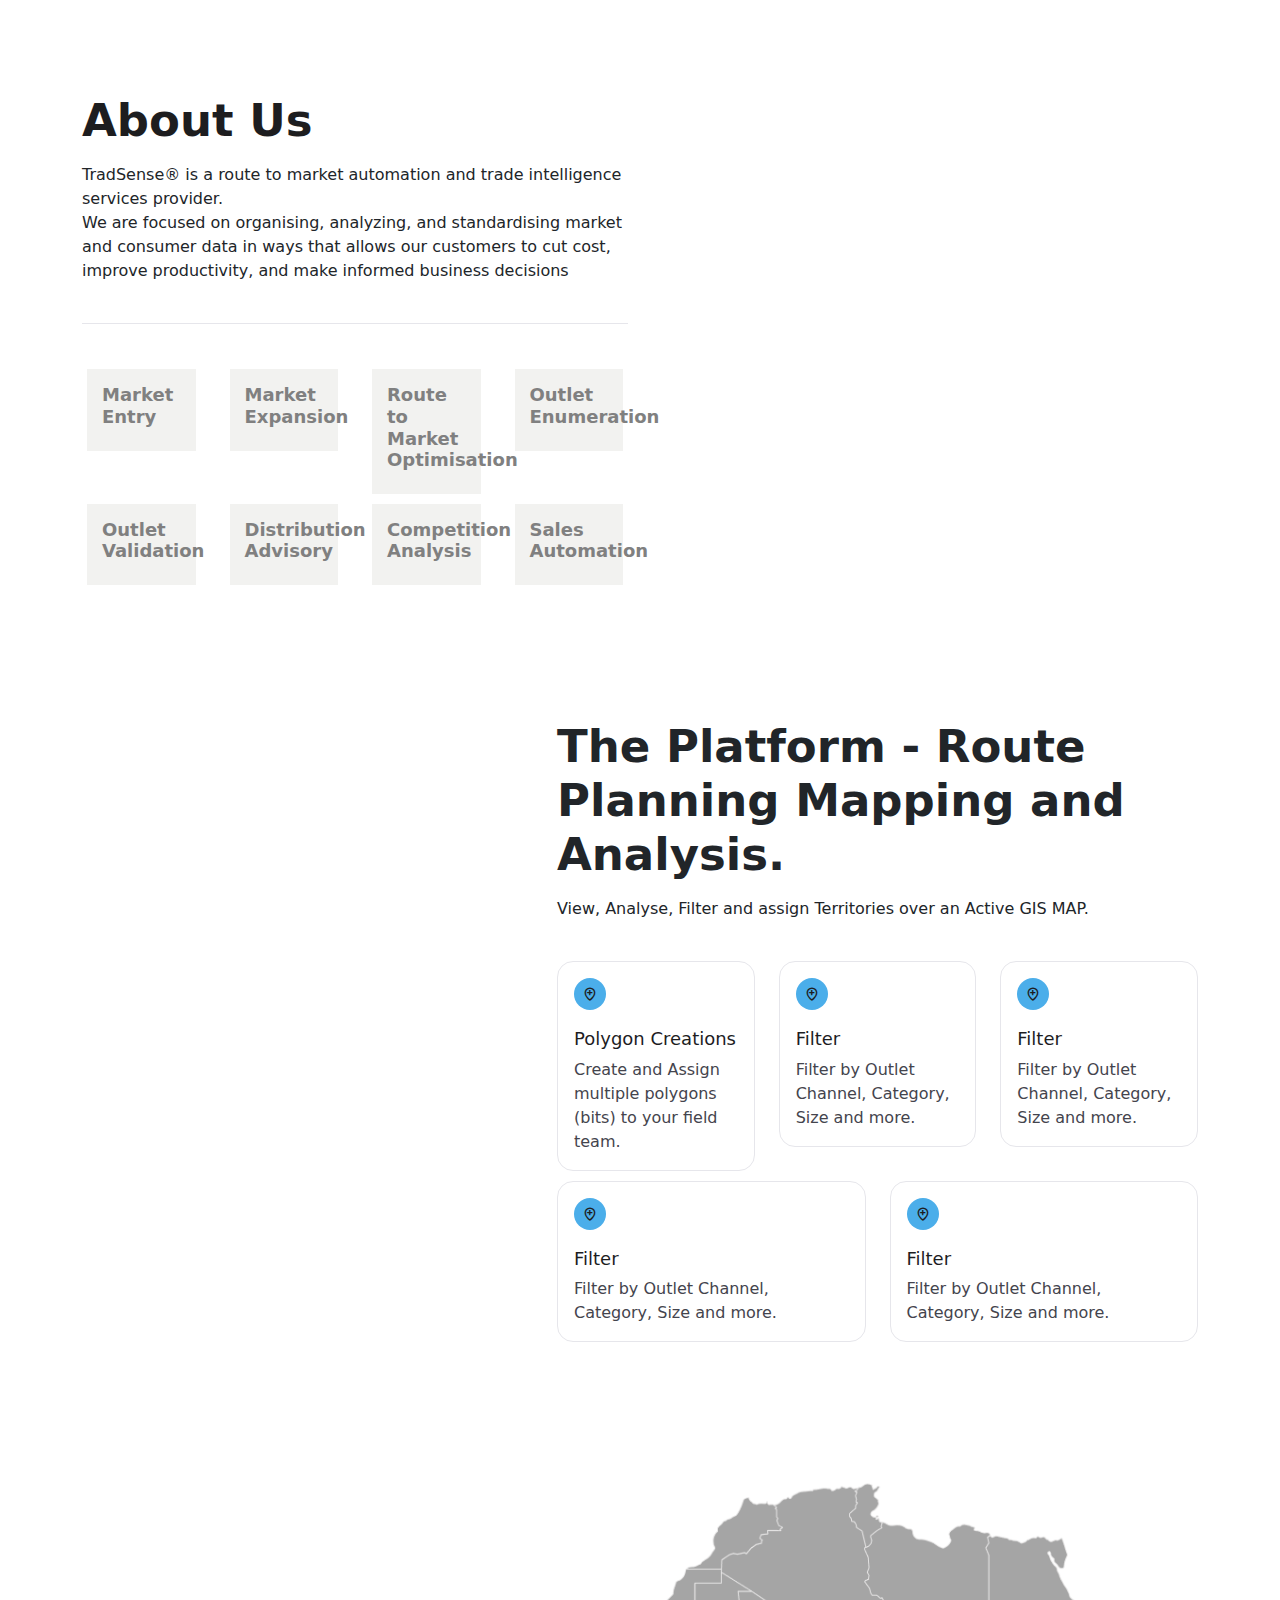
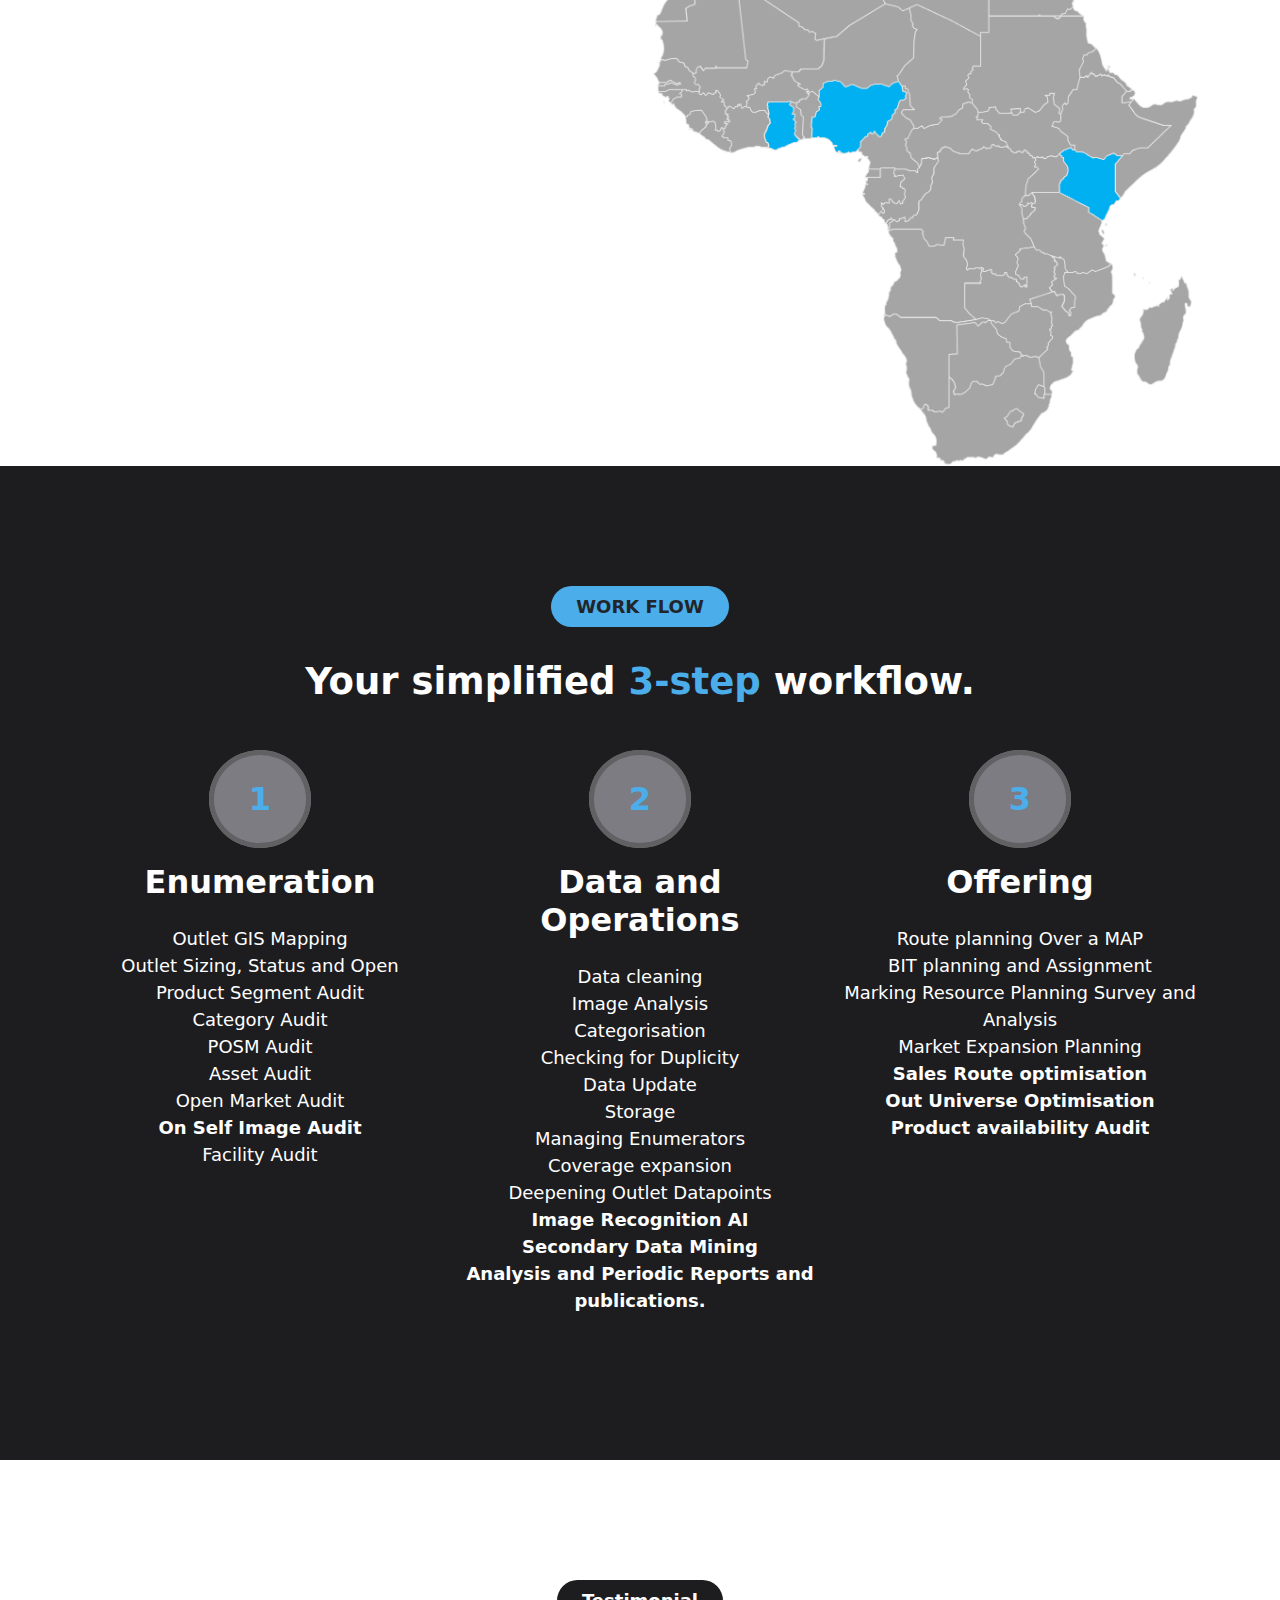
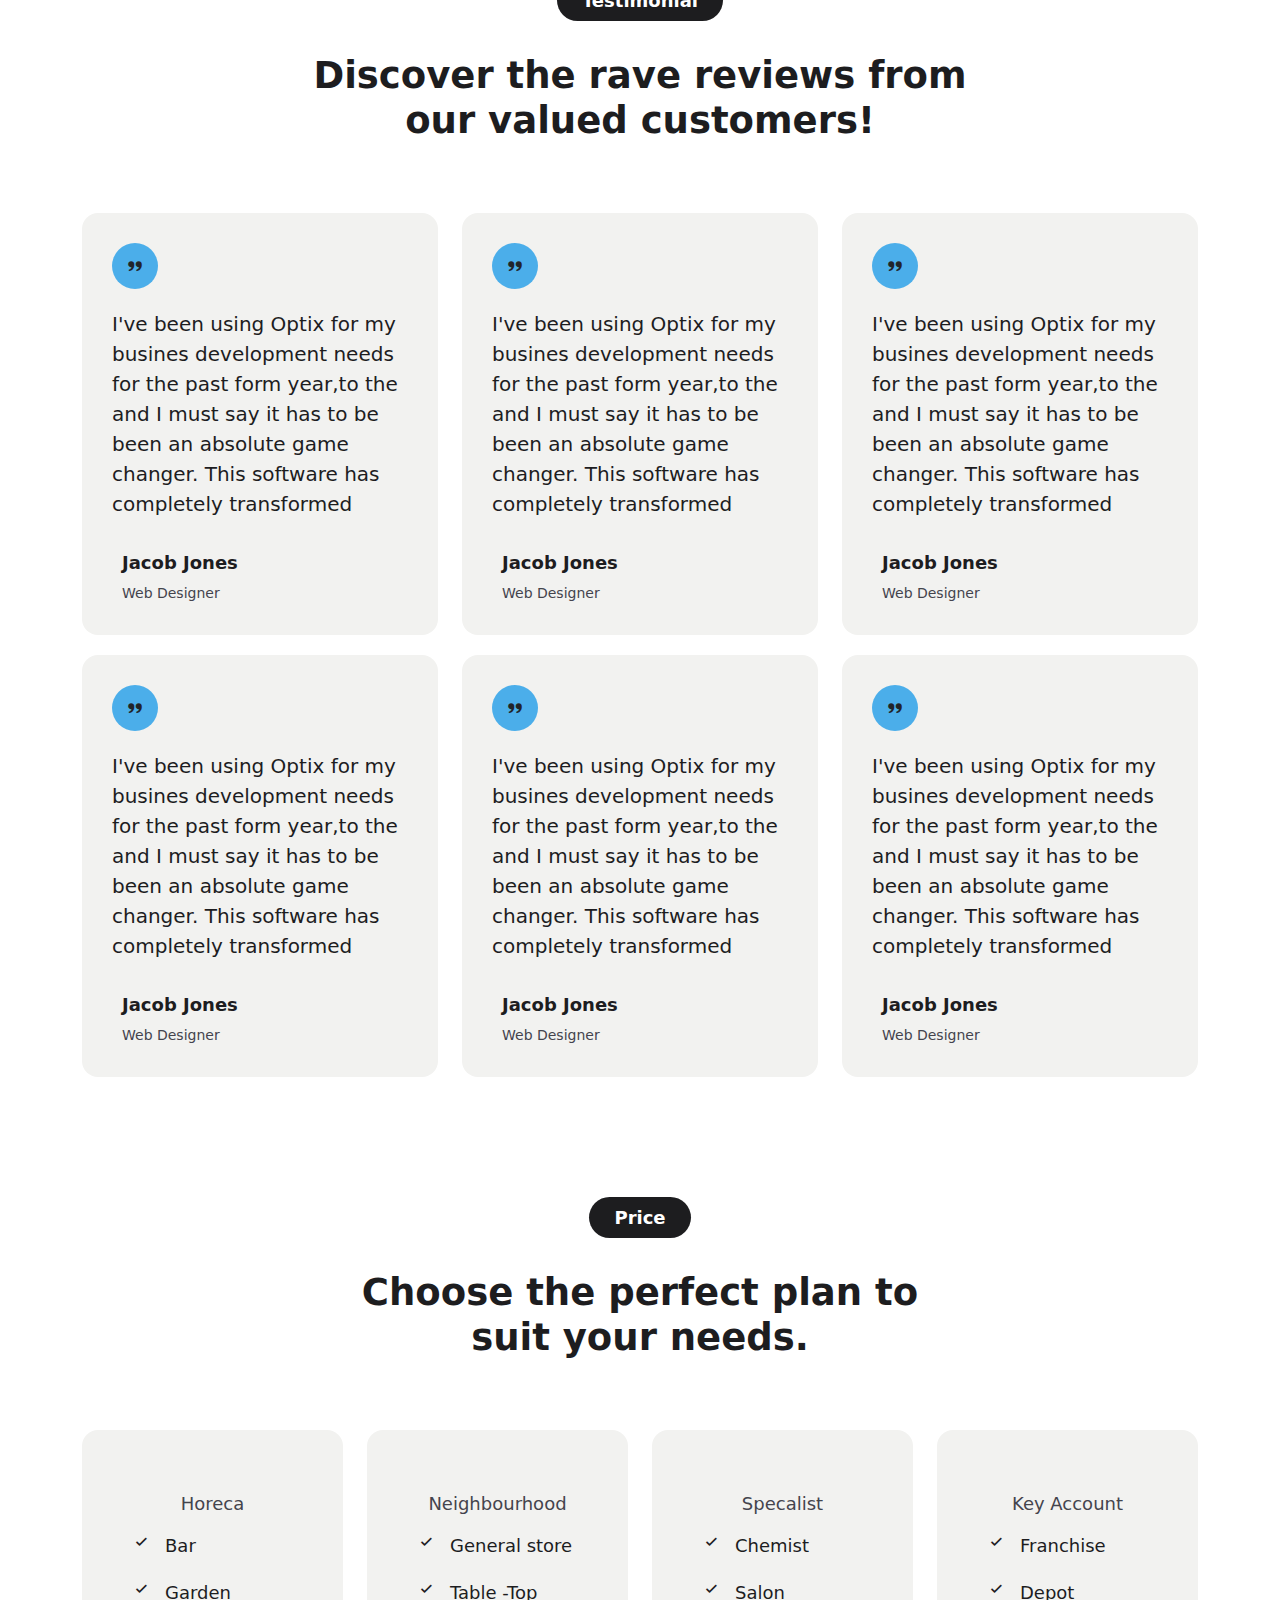
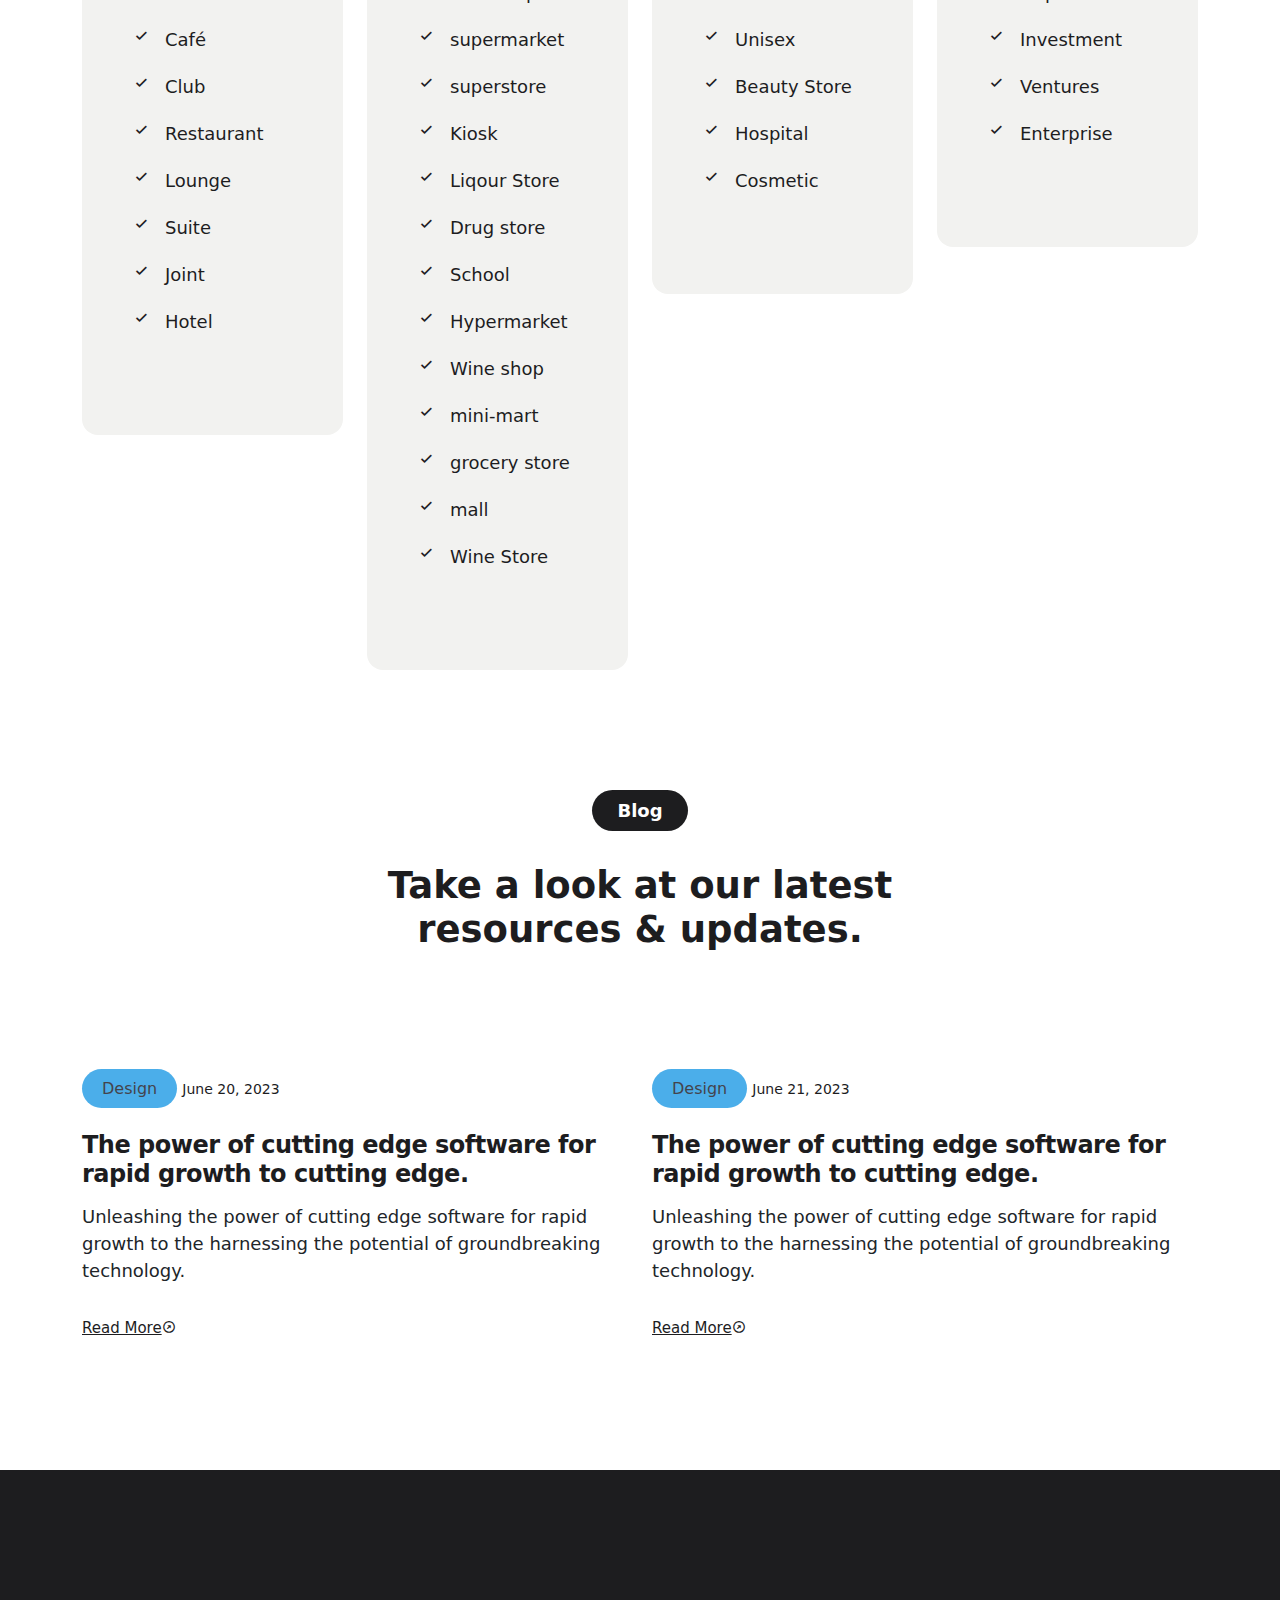
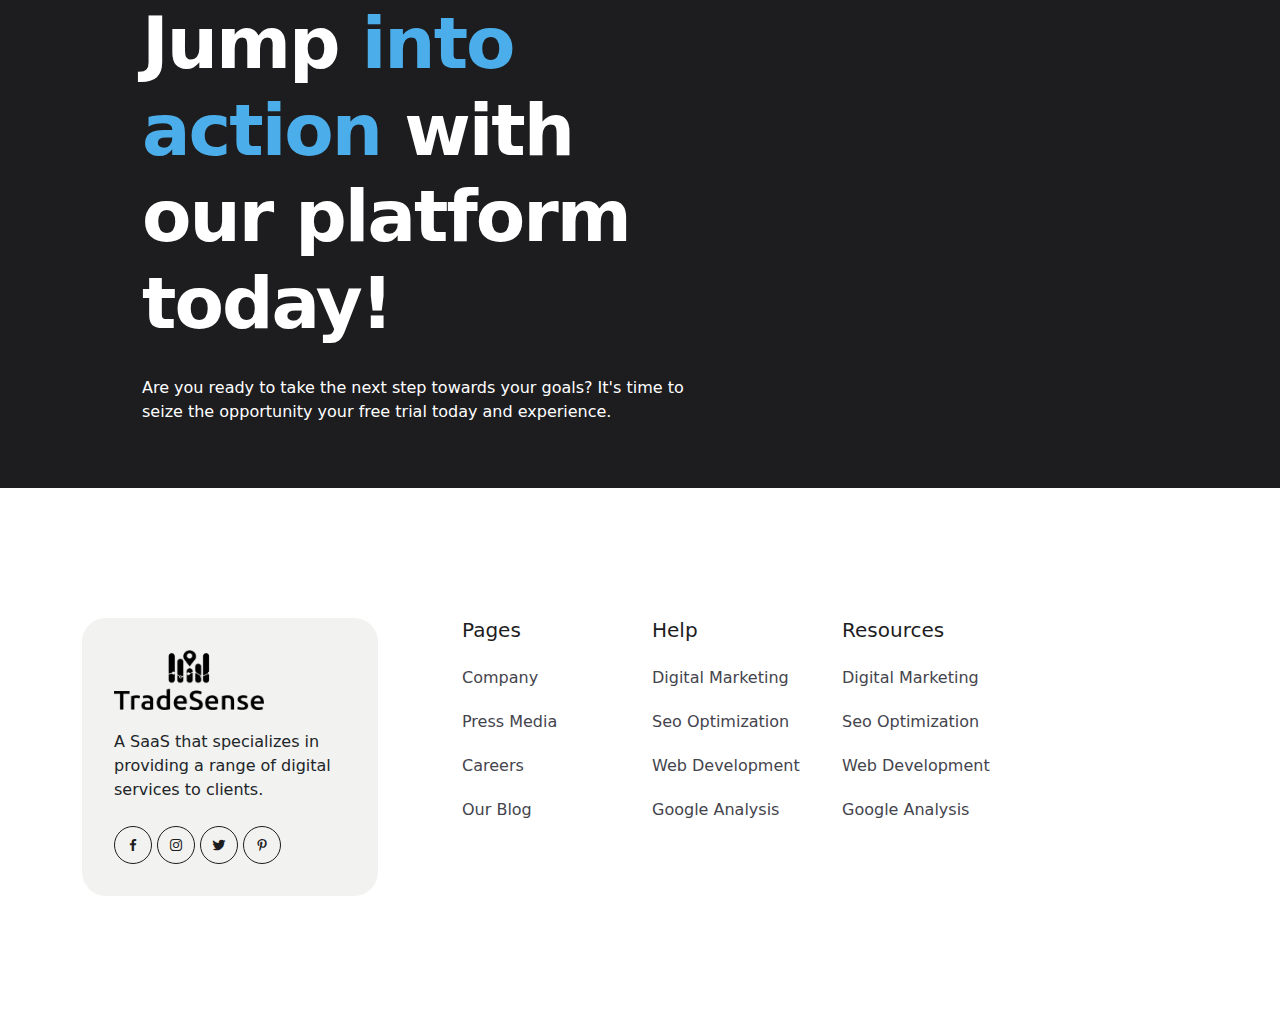
==== commit 8868fd40: "first commit" ====
--- a/index.html
+++ b/index.html
@@ -14,77 +14,115 @@
       href="https://cdn.jsdelivr.net/npm/boxicons@latest/css/boxicons.min.css"
     />
     <link rel="stylesheet" href="index.css " />
+    <link rel="stylesheet" href="menu.css" />
     <title>Optic</title>
   </head>
   <body>
     <div class="main">
       <!--header start-->
       <div class="header fixed-top" style="background-color: rgb(29, 29, 31)">
-        <div
-          class="container d-flex justify-content-between align-items-center"
-        >
-          <img src="logo-white.png" alt="" />
-          <div>
-            <ul class="nav">
-              <li class="nav-item nlist">
-                <a class="nav-link nlink" href="index.html">Home </a>
-              </li>
-              <li class="nav-item nlist">
-                <a class="nav-link nlink" href="">About Us</a>
-              </li>
-
-              <li class="nav-item dropdown nlist">
-                <a
-                  class="nav-link dropdown-toggle nlink"
-                  data-bs-toggle="dropdown"
-                  aria-expanded="false"
-                  href="blog.html"
-                >
-                  Blog</a
-                >
-                <ul class="dropdown-menu nlistdropdown">
-                  <li>
-                    <a class="dropdown-item" href="blog.html">Blog</a>
-                  </li>
-                  <li>
-                    <a class="dropdown-item" href="blog-single.html"
-                      >Blog Single</a
-                    >
-                  </li>
-                </ul>
-              </li>
-              <li class="nav-item nlist">
-                <a
-                  class="nav-link nlink"
-                  style="margin-right: 0"
-                  href="contact.html"
-                >
-                  Contact</a
-                >
-              </li>
-            </ul>
-          </div>
-          <div class="ntrail">
-            <a href="">Request a Demo</a>
+        <div class="container">
+          <div class="d-flex justify-content-between align-items-center">
+            <a href="index.html">
+              <img src="tradesensewhite-removebg-preview.png" alt=""
+            /></a>
+            <div>
+              <ul class="nav">
+                <li class="nav-item nlist">
+                  <a class="nav-link nlink" href="index.html">Home </a>
+                </li>
+                <li class="nav-item nlist">
+                  <a class="nav-link nlink" href="#aboutus">About Us</a>
+                </li>
+
+                <li class="nav-item dropdown nlist">
+                  <a
+                    class="nav-link dropdown-toggle nlink"
+                    data-bs-toggle="dropdown"
+                    aria-expanded="false"
+                    href="blog.html"
+                  >
+                    Blog</a
+                  >
+                  <ul class="dropdown-menu nlistdropdown">
+                    <li>
+                      <a class="dropdown-item" href="blog.html">Blog</a>
+                    </li>
+                    <li>
+                      <a class="dropdown-item" href="blog-single.html"
+                        >Blog Single</a
+                      >
+                    </li>
+                  </ul>
+                </li>
+                <li class="nav-item nlist">
+                  <a
+                    class="nav-link nlink"
+                    style="margin-right: 0"
+                    href="contact.html"
+                  >
+                    Contact</a
+                  >
+                </li>
+              </ul>
+            </div>
+            <div class="ntrail">
+              <a href="">Request Free Trial</a>
+            </div>
+            <div class="hmenu">
+              <a href="" data-bs-toggle="modal" data-bs-target="#reg-modal"
+                ><i class="bx bx-menu"></i
+              ></a>
+            </div>
           </div>
         </div>
       </div>
       <!--header ends-->
+      <!-- <div
+        class="modal fade"
+        id="reg-modal"
+        tabindex="-1"
+        aria-labelledby="modal-title"
+        aria-hidden="true"
+      >
+        <div class="modal-dialog modal-dialog-centered">
+          <div class="modal-content">
+            <div class="modal-body menu-list">
+              <ul>
+                <li><a href="index.html">Home</a></li>
+                <li><a href="">About Us</a></li>
+                <li class="mblog">
+                  <a href="#">Blog</a>
+                  <ul class="mdropdown">
+                    <li><a href="blog.html">Blog</a></li>
+                    <li><a href="blog-single.html">Blog Single</a></li>
+                  </ul>
+                </li>
+                <li><a href="contact.html">Contact</a></li>
+              </ul>
+              <div>
+                <a href="">Request a Demo</a>
+              </div>
+            </div>
+          </div>
+        </div>
+      </div> -->
+      <!---->
       <!--one body-->
-      <div style="padding: 150px 0 500px 0">
+      <div class="thepadding">
         <div class="container">
           <div class="one-body">
             <div style="margin-bottom: 40px">
               <span class="trust">TRUSTED BY OVER +55,000</span>
             </div>
             <h2>
-              The guide to launching your successful <span>startup.</span>
+              Democratising access to <br />Traditional <span>Trade Data</span>
             </h2>
             <p>
-              Leverage the potential of cutting-edge AI-driven algorithms,
-              dynamic data analytics, and efficient workflow streamlining to
-              pinpoint strategic opportunities for expansion, expenditure
-              minimization, and opera.
+              TradeSense is a traditional trade intelligence services provider
+              with a focus to Organise, Analyse, democratise markets and trade
+              data in ways that allows brands to plan better, cut cost, improve
+              productivity, and make informed business decisions.
             </p>
 
             <form action="">
@@ -110,39 +148,80 @@
       <!--one body ends-->
     </div>
     <!---->
-    <div class="container">
-      <div style="text-align: center">
-        <img
-          style="margin-top: -450px"
-          class="img-fluid"
-          src="dashboard.png"
-          alt=""
-        />
-        <div style="padding-top: 110px">
-          <div>
-            <h5 style="margin-bottom: 50px">TRUSTED BY INDUSTRY LEADERS</h5>
-          </div>
-        </div>
-      </div>
-    </div>
-    <!---->
-    <section class="first" style="padding: 130px 0">
+    <section class="two-body">
+      <div class="container">
+        <div style="text-align: center">
+          <img class="img-fluid" src="bodyimage.jpeg" alt="" />
+          <div style="padding-top: 110px">
+            <div>
+              <h5 style="margin-bottom: 50px">TRUSTED BY INDUSTRY LEADERS</h5>
+            </div>
+          </div>
+        </div>
+      </div>
+    </section>
+    <section>
+      <div class="logos">
+        <div class="logos-slide">
+          <img src="logo-black-1.png" alt="" />
+          <img src="logo-black-2.png" alt="" />
+          <img src="logo-black-3.png" alt="" />
+          <img src="logo-black-1.png" alt="" />
+          <img src="logo-black-2.png" alt="" />
+          <img src="logo-black-3.png" alt="" />
+        </div>
+
+        <div class="logos-slide">
+          <img src="logo-black-1.png" alt="" />
+          <img src="logo-black-2.png" alt="" />
+          <img src="logo-black-3.png" alt="" />
+          <img src="logo-black-1.png" alt="" />
+          <img src="logo-black-2.png" alt="" />
+          <img src="logo-black-3.png" alt="" />
+        </div>
+      </div>
+    </section>
+    <!--About Us-->
+    <section class="first" id="aboutus" style="padding: 130px 0">
       <div class="container">
         <div class="row">
           <div class="col-lg-6 about">
-            <h2>Ensuring secure data storage.</h2>
+            <h2>About Us</h2>
             <p>
-              In today's data-driven world, the security and integrity of stored
-              data are paramount. Whether it's personal information, business
-              records, or sensitive government data, ensuring secure data
-              storage is essential.
+              TradSense® is a route to market automation and trade intelligence
+              services provider. <br />
+              We are focused on organising, analyzing, and standardising market
+              and consumer data in ways that allows our customers to cut cost,
+              improve productivity, and make informed business decisions
             </p>
-            <div class="d-flex" style="column-gap: 50px">
-              <div>
-                <h3>10X<span>More effective</span></h3>
-              </div>
-              <div>
-                <h3>100% <span>Easier to use</span></h3>
+            <div>
+              <div class="row">
+                <div class="col-lg-3">
+                  <div class="fabout"><h3>Market Entry</h3></div>
+                </div>
+                <div class="col-lg-3">
+                  <div class="fabout"><h3>Market Expansion</h3></div>
+                </div>
+                <div class="col-lg-3">
+                  <div class="fabout">
+                    <h3>Route to Market Optimisation</h3>
+                  </div>
+                </div>
+                <div class="col-lg-3">
+                  <div class="fabout"><h3>Outlet Enumeration</h3></div>
+                </div>
+                <div class="col-lg-3">
+                  <div class="fabout"><h3>Outlet Validation</h3></div>
+                </div>
+                <div class="col-lg-3">
+                  <div class="fabout"><h3>Distribution Advisory</h3></div>
+                </div>
+                <div class="col-lg-3">
+                  <div class="fabout"><h3>Competition Analysis</h3></div>
+                </div>
+                <div class="col-lg-3">
+                  <div class="fabout"><h3>Sales Automation</h3></div>
+                </div>
               </div>
             </div>
           </div>
@@ -152,6 +231,7 @@
         </div>
       </div>
     </section>
+    <!--About Us-->
     <!---->
     <section class="second" style="padding-bottom: 130px">
       <div class="container">
@@ -159,41 +239,72 @@
           <div class="col-lg-5">
             <div class="image">
               <img class="img-fluid" src="user-emp.png" alt="" />
-              <i class="bx bx-play"></i>
-            </div>
-          </div>
-          <div class="col-lg-7">
+            </div>
+          </div>
+          <div class="col-lg-7 about">
             <div class="about">
-              <h2>User empowerment through personalized experiences.</h2>
+              <h2>The Platform - Route Planning Mapping and Analysis.</h2>
               <p>
-                In today's data-driven world, the security and integrity of
-                stored data are paramount whether it's personal information,
-                business records, or sensitive government.
+                View, Analyse, Filter and assign Territories over an Active GIS
+                MAP.
               </p>
-              <div class="d-flex">
-                <div class="zero" style="margin-right: 10px">
-                  <i class="bx bx-check"></i>
-                  <h5>Workflow Automation</h5>
-                  <p>
-                    Automation features enable businesses to automate routine
-                    tasks.
-                  </p>
-                </div>
-                <div class="zero" style="margin-left: 10px">
-                  <i class="bx bx-check"></i>
-                  <h5>Workflow Automation</h5>
-                  <p>
-                    Automation features enable businesses to automate routine
-                    tasks.
-                  </p>
-                </div>
-              </div>
-            </div>
-          </div>
-        </div>
-      </div>
-    </section>
-    <!---->
+              <div class="row">
+                <div class="col-lg-4">
+                  <div class="zero">
+                    <i class="bx bx-location-plus"></i>
+                    <h5>Polygon Creations</h5>
+                    <p>
+                      Create and Assign multiple polygons (bits) to your field
+                      team.
+                    </p>
+                  </div>
+                </div>
+                <div class="col-lg-4">
+                  <div class="zero">
+                    <i class="bx bx-location-plus"></i>
+                    <h5>Filter</h5>
+                    <p>Filter by Outlet Channel, Category, Size and more.</p>
+                  </div>
+                </div>
+                <div class="col-lg-4">
+                  <div class="zero">
+                    <i class="bx bx-location-plus"></i>
+                    <h5>Filter</h5>
+                    <p>Filter by Outlet Channel, Category, Size and more.</p>
+                  </div>
+                </div>
+                <div class="col-lg-6">
+                  <div class="zero">
+                    <i class="bx bx-location-plus"></i>
+                    <h5>Filter</h5>
+                    <p>Filter by Outlet Channel, Category, Size and more.</p>
+                  </div>
+                </div>
+                <div class="col-lg-6">
+                  <div class="zero">
+                    <i class="bx bx-location-plus"></i>
+                    <h5>Filter</h5>
+                    <p>Filter by Outlet Channel, Category, Size and more.</p>
+                  </div>
+                </div>
+              </div>
+            </div>
+          </div>
+        </div>
+      </div>
+    </section>
+    <!---->
+    <section>
+      <div class="container">
+        <div class="row">
+          <div class="col-lg-6"></div>
+          <div class="col-lg-6">
+            <img class="img-fluid" src="map.png" alt="" />
+          </div>
+        </div>
+      </div>
+    </section>
+    <!--work flow-->
     <section class="third" style="padding: 130px 0">
       <div class="container">
         <div>
@@ -204,43 +315,77 @@
             <h2>Your simplified <span> 3-step</span> workflow.</h2>
           </div>
           <div class="row">
-            <div class="col">
+            <div class="col-lg-4">
               <div class="one">
                 <span>1 </span>
-                <h2>Easy Setup</h2>
-                <p>
-                  The first step in the easy 3-step software setup process is
-                  the installation phase. This phase is designed to be
-                  straightforward.
-                </p>
-              </div>
-            </div>
-            <div class="col">
+                <h2>Enumeration</h2>
+                <p>
+                  Outlet GIS Mapping <br />
+                  Outlet Sizing, Status and Open <br />
+                  Product Segment Audit <br />
+                  Category Audit <br />
+                  POSM Audit <br />
+                  Asset Audit <br />
+                  Open Market Audit <br />
+                  <b>On Self Image Audit</b> <br />
+                  Facility Audit
+                </p>
+              </div>
+            </div>
+            <div class="col-lg-4">
               <div class="one">
                 <span>2</span>
-                <h2>Configuration</h2>
-                <p>
-                  The first step in the easy 3-step software setup process is
-                  the installation phase. This phase is designed to be
-                  straightforward.
-                </p>
-              </div>
-            </div>
-            <div class="col">
+                <h2>Data and Operations</h2>
+                <p>
+                  Data cleaning <br />
+
+                  Image Analysis<br />
+
+                  Categorisation<br />
+
+                  Checking for Duplicity<br />
+
+                  Data Update<br />
+
+                  Storage<br />
+
+                  Managing Enumerators<br />
+
+                  Coverage expansion<br />
+
+                  Deepening Outlet Datapoints <br />
+                  <b> Image Recognition AI</b> <br />
+                  <b> Secondary Data Mining</b> <br />
+                  <b> Analysis and Periodic Reports and publications.</b>
+                </p>
+              </div>
+            </div>
+            <div class="col-lg-4">
               <div class="one">
                 <span>3</span>
-                <h2>Verification and Updates</h2>
-                <p>
-                  The first step in the easy 3-step software setup process is
-                  the installation phase. This phase is designed to be
-                  straightforward.
-                </p>
-              </div>
-            </div>
-          </div>
-        </div>
-      </div>
-    </section>
+                <h2>Offering</h2>
+                <p>
+                  Route planning Over a MAP <br />
+
+                  BIT planning and Assignment <br />
+
+                  Marking Resource Planning Survey and Analysis <br />
+
+                  Market Expansion Planning <br />
+
+                  <b>Sales Route optimisation </b><br />
+
+                  <b>Out Universe Optimisation</b> <br />
+
+                  <b>Product availability Audit</b>
+                </p>
+              </div>
+            </div>
+          </div>
+        </div>
+      </div>
+    </section>
+    <!--work flow-->
     <!---->
     <section class="fourth" style="padding-top: 130px">
       <div class="container">
@@ -376,6 +521,7 @@
       </div>
     </section>
     <!---->
+    <!--prices-->
     <section style="padding-top: 130px">
       <div class="container">
         <div class="four">
@@ -387,84 +533,77 @@
             suit your needs.
           </h2>
         </div>
-        <div class="price">
-          <span>
-            <ul class="nav">
-              <li class="nav-item first"><button>Monthly</button></li>
-              <li class="nav-item second"><button>Yearly</button></li>
-            </ul>
-          </span>
-        </div>
+
         <div class="row">
-          <div class="col-lg-4">
+          <div class="col-lg-3">
             <div class="items">
-              <p>Free</p>
-              <h2>$0<span>/Monthly</span></h2>
-              <h5>Features</h5>
+              <p>Horeca</p>
               <ul class="nav">
-                <li class="d-flex"><i class="bx bx-check"></i>1 User</li>
-                <li class="d-flex"><i class="bx bx-check"></i>5GB Bandwidth</li>
-                <li class="d-flex">
-                  <i class="bx bx-check"></i>Whitelabelling
-                </li>
-                <li class="d-flex">
-                  <i class="bx bx-check"></i>Limited Support
-                </li>
+                <li class="d-flex"><i class="bx bx-check"></i>Bar</li>
+                <li class="d-flex"><i class="bx bx-check"></i>Garden</li>
+                <li class="d-flex"><i class="bx bx-check"></i>Café</li>
+                <li class="d-flex"><i class="bx bx-check"></i>Club</li>
+                <li class="d-flex"><i class="bx bx-check"></i>Restaurant</li>
+                <li class="d-flex"><i class="bx bx-check"></i>Lounge</li>
+                <li class="d-flex"><i class="bx bx-check"></i>Suite</li>
+                <li class="d-flex"><i class="bx bx-check"></i>Joint</li>
+                <li class="d-flex"><i class="bx bx-check"></i>Hotel</li>
               </ul>
-              <div>
-                <a href="">Get Started Now</a>
-              </div>
-            </div>
-          </div>
-          <div class="col-lg-4">
+            </div>
+          </div>
+
+          <div class="col-lg-3">
             <div class="items">
-              <p>Standard</p>
-              <h2>$29<span>/Monthly</span></h2>
-              <h5>Features</h5>
+              <p>Neighbourhood</p>
               <ul class="nav">
-                <li class="d-flex"><i class="bx bx-check"></i>10 User</li>
-                <li class="d-flex">
-                  <i class="bx bx-check"></i>25GB Bandwidth
-                </li>
-                <li class="d-flex">
-                  <i class="bx bx-check"></i>Whitelabelling
-                </li>
-                <li class="d-flex">
-                  <i class="bx bx-check"></i>Advanced Stats
-                </li>
+                <li class="d-flex"><i class="bx bx-check"></i>General store</li>
+                <li class="d-flex"><i class="bx bx-check"></i>Table -Top</li>
+                <li class="d-flex"><i class="bx bx-check"></i>supermarket</li>
+                <li class="d-flex"><i class="bx bx-check"></i>superstore</li>
+                <li class="d-flex"><i class="bx bx-check"></i>Kiosk</li>
+                <li class="d-flex"><i class="bx bx-check"></i>Liqour Store</li>
+                <li class="d-flex"><i class="bx bx-check"></i>Drug store</li>
+                <li class="d-flex"><i class="bx bx-check"></i>School</li>
+                <li class="d-flex"><i class="bx bx-check"></i>Hypermarket</li>
+                <li class="d-flex"><i class="bx bx-check"></i>Wine shop</li>
+                <li class="d-flex"><i class="bx bx-check"></i>mini-mart</li>
+                <li class="d-flex"><i class="bx bx-check"></i>grocery store</li>
+                <li class="d-flex"><i class="bx bx-check"></i>mall</li>
+                <li class="d-flex"><i class="bx bx-check"></i>Wine Store</li>
               </ul>
-              <div>
-                <a href="">Get Started Now</a>
-              </div>
-            </div>
-          </div>
-          <div class="col-lg-4">
-            <div class="items-active">
-              <p>Pro</p>
-              <h2>$99<span>/Monthly</span></h2>
-              <h5>Features</h5>
+            </div>
+          </div>
+
+          <div class="col-lg-3">
+            <div class="items">
+              <p>Specalist</p>
               <ul class="nav">
-                <li class="d-flex">
-                  <i class="bx bx-check"></i>Unlimited User
-                </li>
-                <li class="d-flex">
-                  <i class="bx bx-check"></i>Unlimited Bandwidth
-                </li>
-                <li class="d-flex">
-                  <i class="bx bx-check"></i>Whitelabelling
-                </li>
-                <li class="d-flex">
-                  <i class="bx bx-check"></i>24/7 Hours Support
-                </li>
+                <li class="d-flex"><i class="bx bx-check"></i>Chemist</li>
+                <li class="d-flex"><i class="bx bx-check"></i>Salon</li>
+                <li class="d-flex"><i class="bx bx-check"></i>Unisex</li>
+                <li class="d-flex"><i class="bx bx-check"></i>Beauty Store</li>
+                <li class="d-flex"><i class="bx bx-check"></i>Hospital</li>
+                <li class="d-flex"><i class="bx bx-check"></i>Cosmetic</li>
               </ul>
-              <div>
-                <a href="">Get Started Now</a>
-              </div>
-            </div>
-          </div>
-        </div>
-      </div>
-    </section>
+            </div>
+          </div>
+          <div class="col-lg-3">
+            <div class="items">
+              <p>Key Account</p>
+
+              <ul class="nav">
+                <li class="d-flex"><i class="bx bx-check"></i>Franchise</li>
+                <li class="d-flex"><i class="bx bx-check"></i>Depot</li>
+                <li class="d-flex"><i class="bx bx-check"></i>Investment</li>
+                <li class="d-flex"><i class="bx bx-check"></i>Ventures</li>
+                <li class="d-flex"><i class="bx bx-check"></i>Enterprise</li>
+              </ul>
+            </div>
+          </div>
+        </div>
+      </div>
+    </section>
+    <!--prices-->
     <!---->
     <section style="padding: 130px 0">
       <div class="container">
@@ -477,7 +616,7 @@
         <div class="row">
           <div class="col-lg-6">
             <div class="blog">
-              <div>
+              <div class="image">
                 <img class="img-fluid" src="blog-2.png" alt="" />
               </div>
               <div class="one">
@@ -498,7 +637,7 @@
           </div>
           <div class="col-lg-6">
             <div class="blog">
-              <div>
+              <div class="image">
                 <img class="img-fluid" src="blog-1.png" alt="" />
               </div>
               <div class="one">
@@ -537,14 +676,16 @@
                     experience.
                   </p>
                 </div>
-                <div style="display: flex; column-gap: 30px">
+                <div class="image">
                   <a href=""><img src="google play.png" alt="" /></a>
                   <a href=""> <img src="ios.png" alt="" /></a>
                 </div>
               </div>
             </div>
-            <div class="col-lg-5">
-              <div class="phone"><img src="Phone.png" alt="" /></div>
+            <div class="col-lg-5 phone">
+              <div class="phone">
+                <img class="img-fluid" src="Phone.png" alt="" />
+              </div>
             </div>
           </div>
         </div>
@@ -555,10 +696,14 @@
       <div class="footer">
         <div class="container">
           <div class="row">
-            <div class="col-lg-4">
+            <div class="col-lg-4 col-md-12">
               <div class="one">
                 <div>
-                  <img style="margin-bottom: 20px" src="logo.png" alt="" />
+                  <img
+                    style="margin-bottom: 20px"
+                    src="tradeSensebalck-removebg-preview.png"
+                    alt=""
+                  />
                 </div>
                 <p>
                   A SaaS that specializes in providing a range of digital
@@ -572,7 +717,8 @@
                 </div>
               </div>
             </div>
-            <div class="col-lg-2">
+
+            <div class="col-lg-2 col-md-4">
               <div class="item">
                 <h4>Pages</h4>
                 <ul>
@@ -583,7 +729,7 @@
                 </ul>
               </div>
             </div>
-            <div class="col-lg-2">
+            <div class="col-lg-2 col-md-4">
               <div class="item">
                 <h4>Help</h4>
                 <ul>
@@ -594,7 +740,7 @@
                 </ul>
               </div>
             </div>
-            <div class="col-lg-2">
+            <div class="col-lg-2 col-md-4">
               <div class="item">
                 <h4>Resources</h4>
                 <ul>
--- a/index.css
+++ b/index.css
@@ -1,12 +1,19 @@
+body {
+  scroll-behavior: smooth;
+}
 :root {
   --primary-color: rgb(29, 29, 31);
-  --secondary-color: rgb(213, 249, 103);
+  --secondary-color: rgb(75, 174, 234);
 }
 a {
   text-decoration: none;
 }
 .main {
   background-color: var(--primary-color);
+}
+.main img {
+  height: 60px;
+  width: 150px;
 }
 /* header start*/
 .header {
@@ -36,7 +43,27 @@
 .header .nlist:hover .nlistdropdown {
   display: block;
 }
+.header .hmenu {
+  display: none;
+}
+.header .hmenu a {
+  color: black;
+  font-size: 32px;
+}
+
 /* list hover ends*/
+@media (min-width: 300px) and (max-width: 991.98px) {
+  .header ul {
+    display: none;
+  }
+  .header .hmenu {
+    display: block;
+  }
+  .header img {
+    width: 100px;
+  }
+}
+/**/
 .header .nlist .nlink {
   font-size: 14px;
   font-weight: 500;
@@ -64,7 +91,28 @@
   color: black;
   border-radius: 90px;
 }
+@media (min-width: 300px) and (max-width: 991.98px) {
+  .ntrail {
+    display: none;
+  }
+  .header .ntrail a {
+    padding: 8px 20px;
+  }
+}
 /* header end*/
+.thepadding {
+  padding: 150px 0 500px 0;
+}
+@media (min-width: 300px) and (max-width: 991.98px) {
+  .thepadding {
+    padding: 150px 0 300px 0;
+  }
+  @media (min-width: 300px) and (max-width: 450px) {
+    .thepadding {
+      padding: 150px 0 200px 0;
+    }
+  }
+}
 /*-----*/
 .one-body {
   text-align: center;
@@ -100,7 +148,7 @@
   border: 0;
   border-radius: 50px;
   height: 64px;
-  width: 40%;
+  width: 50%;
 }
 .one-body .submit {
   font-size: 16px;
@@ -116,7 +164,41 @@
   background-color: var(--primary-color);
   color: #fff;
 }
-/*-----*/
+@media (min-width: 300px) and (max-width: 991.98px) {
+  .one-body h2 {
+    font-size: 50px;
+    font-weight: 600;
+  }
+  .one-body p {
+    padding: 0 10px;
+  }
+  .one-body .search {
+    width: 80%;
+  }
+}
+@media (min-width: 300px) and (max-width: 750px) {
+  .one-body .submit {
+    margin-top: 5px;
+    padding: 16px 32px;
+    margin-left: 0px;
+  }
+}
+
+/*-----*/
+.two-body img {
+  margin-top: -450px;
+  border-radius: 24px;
+}
+@media (min-width: 300px) and (max-width: 991.98px) {
+  .two-body img {
+    margin-top: -250px;
+  }
+  @media (min-width: 300px) and (max-width: 450px) {
+    .two-body img {
+      margin-top: -150px;
+    }
+  }
+}
 /*-----*/
 .first .about {
   align-content: center;
@@ -135,24 +217,58 @@
   border-bottom: 1px solid rgb(230, 230, 235);
 }
 .first .about h3 {
-  font-size: 56px;
-  font-weight: 600;
-}
-.first .about span {
-  display: block;
-  font-size: 20px;
-  font-weight: 500;
+  font-size: 18px;
+  font-weight: 600;
+}
+.first .about .fabout {
+  background-color: rgb(242, 242, 240);
+  color: gray;
+  margin: 5px;
+  padding: 15px;
 }
 .first .image {
   padding-left: 100px;
   padding-right: 0;
 }
-/*-----*/
-/*-----*/
-
+@media (min-width: 300px) and (max-width: 991.98px) {
+  .first .image {
+    align-items: center;
+    text-align: center;
+  }
+  .first .image {
+    margin-top: 15px;
+    padding: 0;
+  }
+}
+/*-----*/
+/*-----*/
+.logos {
+  overflow: hidden;
+  white-space: nowrap;
+}
+.logos-slide {
+  display: inline-block;
+  animation: slide 10s infinite linear;
+}
+.logos-slide:last-child {
+  animation-delay: 0s;
+}
+.logos-slide img {
+  margin: 0 30px;
+}
+@keyframes slide {
+  from {
+    transform: translateX(0);
+  }
+  to {
+    transform: translateX(-100%);
+  }
+}
+
+/*-----*/
+/*-----*/
 .second .about {
   align-content: center;
-  padding-left: 50px;
 }
 .second .about h2 {
   font-size: 45px;
@@ -164,26 +280,14 @@
   font-weight: 400;
   margin-bottom: 40px;
 }
-.second .image {
-  position: relative;
-}
-.second .image i {
-  border-radius: 50%;
-  background-color: var(--secondary-color);
-  position: absolute;
-  padding: 20px;
-  font-size: 40px;
-  top: 45%;
-  left: 45%;
-}
 .second .image img {
   border-radius: 20px;
-  position: relative;
 }
 .second .about .zero {
   padding: 16px;
   border: 1px solid rgb(230, 230, 235);
   border-radius: 16px;
+  margin-bottom: 10px;
 }
 .second .about .zero h5 {
   font-size: 18px;
@@ -209,29 +313,43 @@
   width: 32px;
   margin-bottom: 18px;
 }
+@media (min-width: 300px) and (max-width: 991.98px) {
+  .second .image {
+    text-align: center;
+  }
+  .second .about h2 {
+    margin-top: 15px;
+    font-size: 40px;
+  }
+  .second .about p {
+    font-size: 14px;
+    margin-bottom: 15px;
+  }
+}
 /*-----*/
 /*-----*/
 .third {
   text-align: center;
   background-color: var(--primary-color);
 }
+.third h2 {
+  font-size: 37px;
+  font-weight: 600;
+  color: #fff;
+}
+.third h2 span {
+  color: var(--secondary-color);
+}
 .third .one span {
   border: 5px solid rgb(97, 97, 99);
   border-radius: 50%;
-  color: rgb(213, 249, 103);
+  color: var(--secondary-color);
   background-color: rgb(124, 124, 130);
   padding: 25px 35px;
   font-size: 32px;
   font-weight: 600;
 }
-.third h2 {
-  font-size: 37px;
-  font-weight: 600;
-  color: #fff;
-}
-.third h2 span {
-  color: rgb(213, 249, 103);
-}
+
 .third .one h2 {
   font-size: 32px;
   font-weight: 600;
@@ -242,6 +360,11 @@
   font-weight: 400;
   line-height: 27px;
   color: #fff;
+}
+@media (min-width: 300px) and (max-width: 991.98px) {
+  .third .one {
+    padding: 20px;
+  }
 }
 /*-----*/
 /*-----*/
@@ -308,42 +431,14 @@
   margin-right: 10px;
   line-height: 24px;
 }
-/*-----*/
-/*-----*/
-.price {
-  display: flex;
-  justify-content: center;
-}
-.price span {
-  display: inline-block;
-  text-align: center;
-  background-color: rgb(249, 249, 250);
-  border-radius: 30px;
-  margin-bottom: 60px;
-}
-.price ul {
-  padding: 10px;
-}
-.price .first button {
-  padding: 16px 24px;
-  background-color: var(--secondary-color);
-  border: 0;
-  border-radius: 30px;
-  font-size: 18px;
-  font-weight: 500;
-  color: var(--primary-color);
-  line-height: 18px;
-}
-.price .second button {
-  padding: 16px 24px;
-  background-color: rgb(249, 249, 250);
-  border: 0;
-  border-radius: 30px;
-  font-size: 18px;
-  font-weight: 500;
-  color: var(--primary-color);
-  line-height: 18px;
-}
+@media (min-width: 300px) and (max-width: 750px) {
+  .four h2 {
+    font-size: 24px;
+  }
+}
+/*-----*/
+/*--prices--*/
+
 .items {
   padding: 60px 50px;
   background-color: rgb(242, 242, 240);
@@ -361,32 +456,9 @@
   color: rgb(68, 68, 77);
   font-size: 18px;
   font-weight: 500;
-}
-.items h2 {
-  font-size: 48px;
-  font-weight: 600;
-  margin-bottom: 40px;
-  color: var(--primary-color);
-  letter-spacing: -2px;
-}
-.items:hover h2 {
-  color: var(--secondary-color);
-}
-.items h2 span {
-  letter-spacing: 0.7px;
-  font-size: 16px;
-  font-weight: 600;
-  color: var(--primary-color);
-}
-.items:hover h2 span {
-  color: var(--secondary-color);
-}
-.items h5 {
-  margin-bottom: 30px;
-  font-size: 18px;
-  font-weight: 500;
-  color: var(--primary-color);
-}
+  text-align: center;
+}
+
 .items ul {
   flex-direction: column;
   column-gap: 20px;
@@ -408,74 +480,33 @@
 .items:hover ul li i {
   color: var(--secondary-color);
 }
-.items a {
-  padding: 18px 70px;
-  background-color: var(--primary-color);
-  border-radius: 50px;
-  color: #fff;
-  font-size: 18px;
-  font-weight: 500;
-}
-.items:hover a {
-  background-color: var(--secondary-color);
-  color: var(--primary-color);
-}
-.items-active {
-  padding: 60px 50px;
-  background-color: var(--primary-color);
-  border-radius: 16px;
-}
-.items-active p {
-  margin-bottom: 15px;
-  color: #fff;
-  font-size: 18px;
-  font-weight: 500;
-}
-.items-active h2 {
-  font-size: 48px;
-  font-weight: 600;
-  margin-bottom: 40px;
-  color: var(--secondary-color);
-  letter-spacing: -2px;
-}
-.items-active h2 span {
-  letter-spacing: 0.7px;
-  font-size: 16px;
-  font-weight: 600;
-  color: var(--secondary-color);
-}
-.items-active h5 {
-  margin-bottom: 30px;
-  font-size: 18px;
-  font-weight: 500;
-  color: #fff;
-}
-.items-active ul {
-  flex-direction: column;
-  column-gap: 20px;
-  row-gap: 20px;
-  margin-bottom: 40px;
-}
-.items-active ul li {
-  column-gap: 15px;
-  font-size: 18px;
-  font-weight: 500;
-  row-gap: 15px;
-  color: #fff;
-}
-.items-active ul li i {
-  font-size: 18px;
-  font-weight: 400;
-  color: var(--secondary-color);
-}
-.items-active a {
-  padding: 18px 70px;
-  background-color: var(--secondary-color);
-  border-radius: 50px;
-  color: var(--primary-color);
-  font-size: 18px;
-  font-weight: 500;
-}
+
+@media (min-width: 992px) and (max-width: 1400px) {
+  .items a {
+    padding: 18px 10%;
+  }
+
+  @media (min-width: 992px) and (max-width: 1200px) {
+    .items {
+      padding-bottom: 90px;
+    }
+  }
+}
+@media (min-width: 300px) and (max-width: 992px) {
+  .items {
+    margin: 10px 15%;
+  }
+
+  .items a {
+    padding: 18px 5%;
+  }
+}
+@media (min-width: 300px) and (max-width: 800px) {
+  .items {
+    margin: 10px 7%;
+  }
+}
+.items
 /*-----*/
 /*-----*/
 .blog {
@@ -525,6 +556,17 @@
   font-size: 14px;
   font-weight: 400;
 }
+@media (min-width: 300px) and (max-width: 992px) {
+  .four {
+    margin-bottom: 40px;
+  }
+  .blog {
+    margin-top: 15px;
+  }
+  .blog .image {
+    text-align: center;
+  }
+}
 /*-----*/
 /*-----*/
 .last {
@@ -545,6 +587,10 @@
   margin-bottom: 40px;
   font-size: 16px;
   font-weight: 400;
+}
+.last .image {
+  display: flex;
+  column-gap: 30px;
 }
 .phone {
   position: relative;
@@ -564,7 +610,29 @@
     right: 0px;
   }
 }
-
+@media (min-width: 300px) and (max-width: 992px) {
+  .last {
+    padding-left: 0px;
+    text-align: center;
+  }
+  .last h2 {
+    font-size: 50px;
+  }
+  .last .image {
+    display: inline;
+  }
+  .last .image img {
+    padding: 10px;
+  }
+  .phone {
+    text-align: center;
+  }
+}
+@media (min-width: 300px) and (max-width: 660px) {
+  .phone {
+    animation: 0;
+  }
+}
 /*-----*/
 /*-----*/
 .footer {
@@ -576,6 +644,10 @@
   background-color: rgb(242, 242, 240);
   border-radius: 24px;
 }
+.footer .one img {
+  height: 60px;
+  width: 150px;
+}
 .footer .one p {
   margin-bottom: 24px;
   font-size: 16px;
@@ -615,3 +687,9 @@
 .footer .item ul li:hover {
   text-decoration: underline;
 }
+@media (min-width: 300px) and (max-width: 992px) {
+  .footer .one {
+    margin-right: 0;
+    margin-bottom: 30px;
+  }
+}
--- a/menu.css
+++ b/menu.css
@@ -0,0 +1,24 @@
+.menu-list {
+  padding: 50px;
+}
+.menu-list ul {
+  list-style: none;
+  padding: 0;
+}
+.menu-list ul li {
+  padding: 10px;
+}
+.menu-list ul li a {
+  color: black;
+}
+.mblog {
+  position: relative;
+}
+.mblog .mdropdown {
+  position: absolute;
+  display: none;
+  padding: 10px;
+}
+.mblog:hover .mdropdown {
+  display: block;
+}
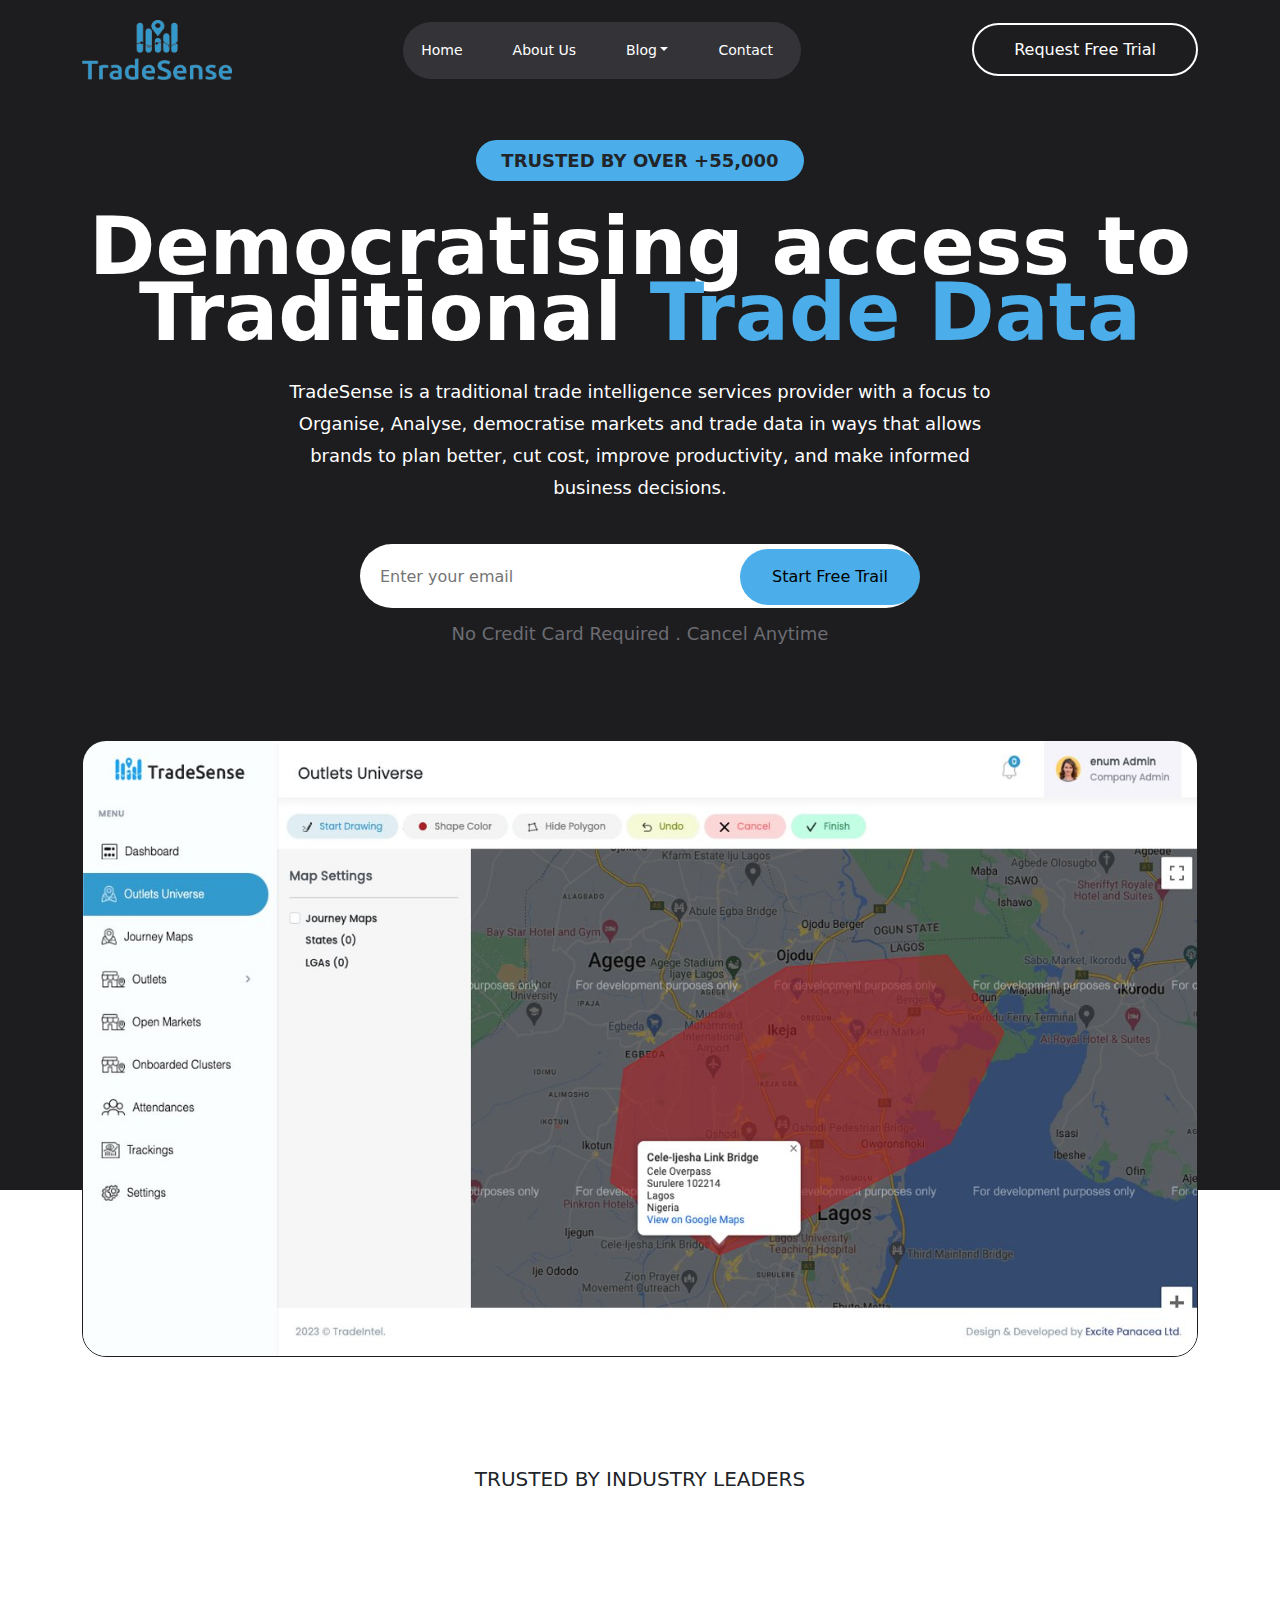
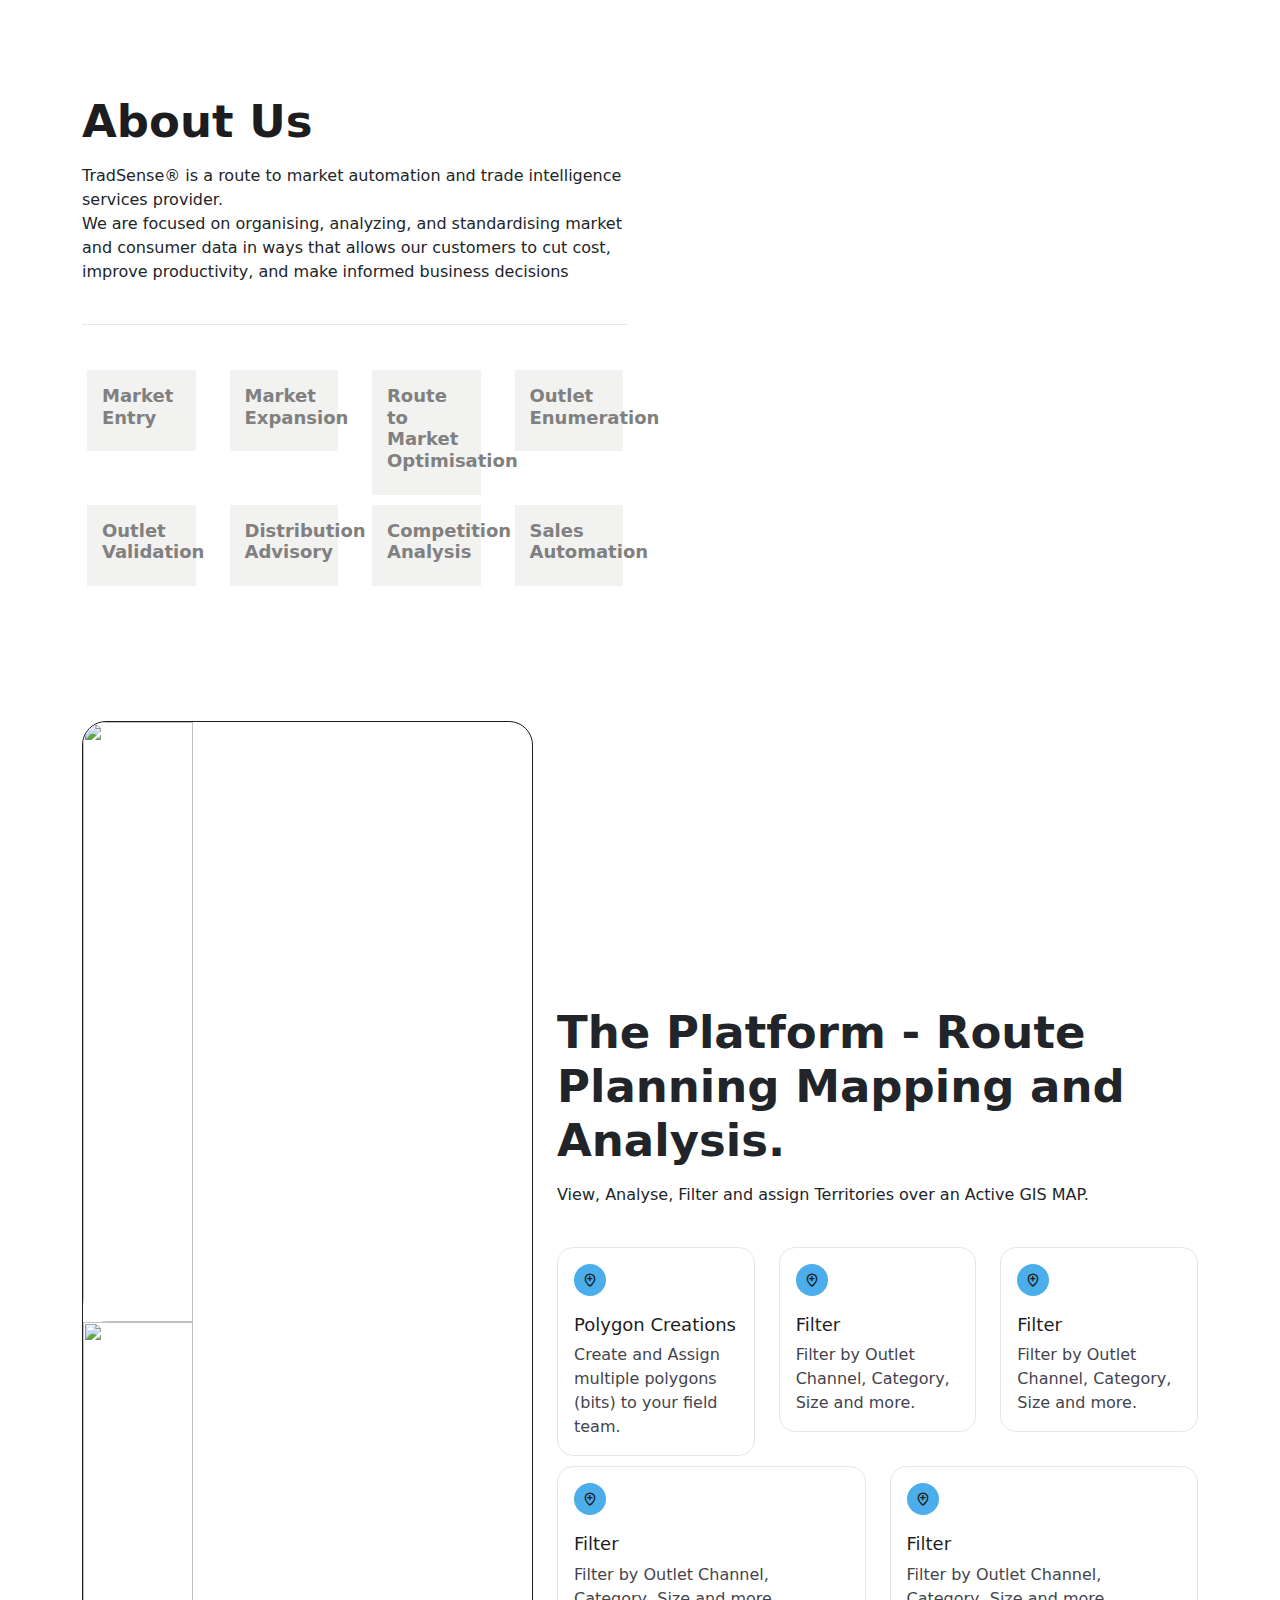
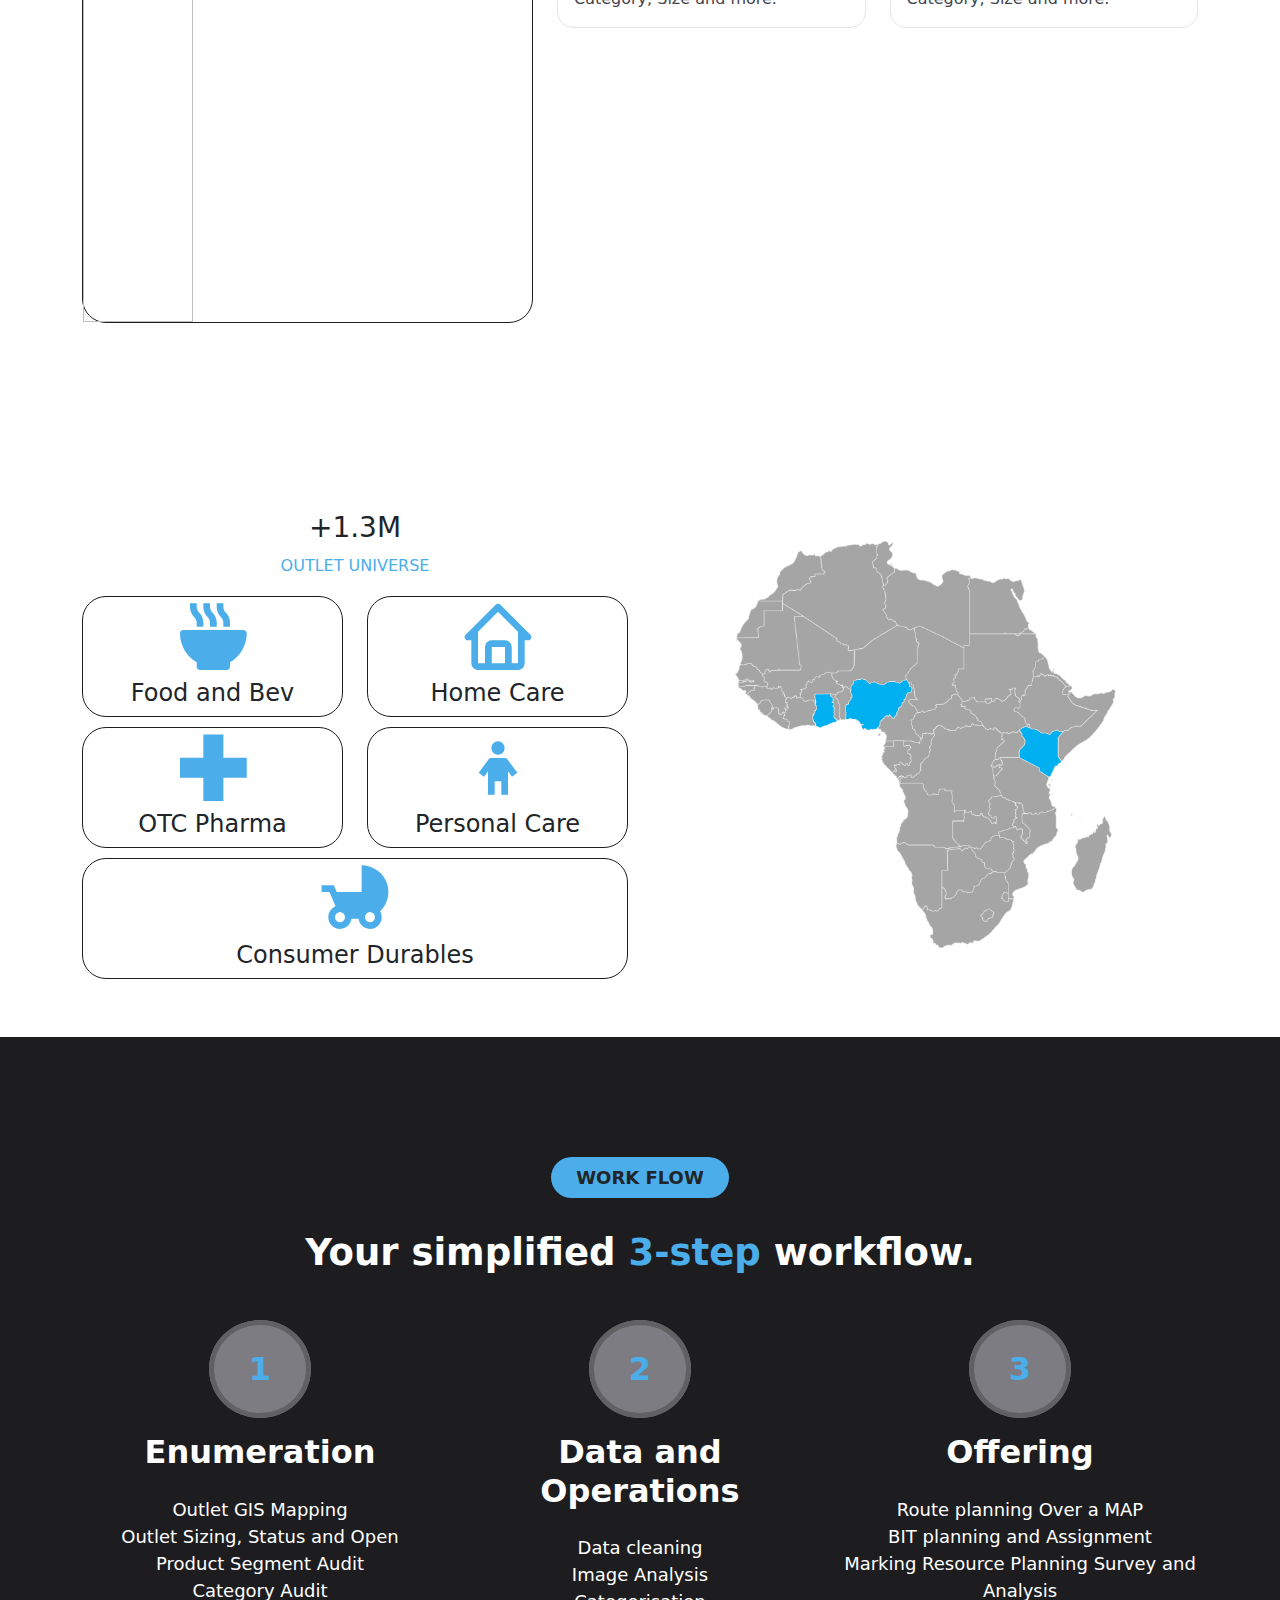
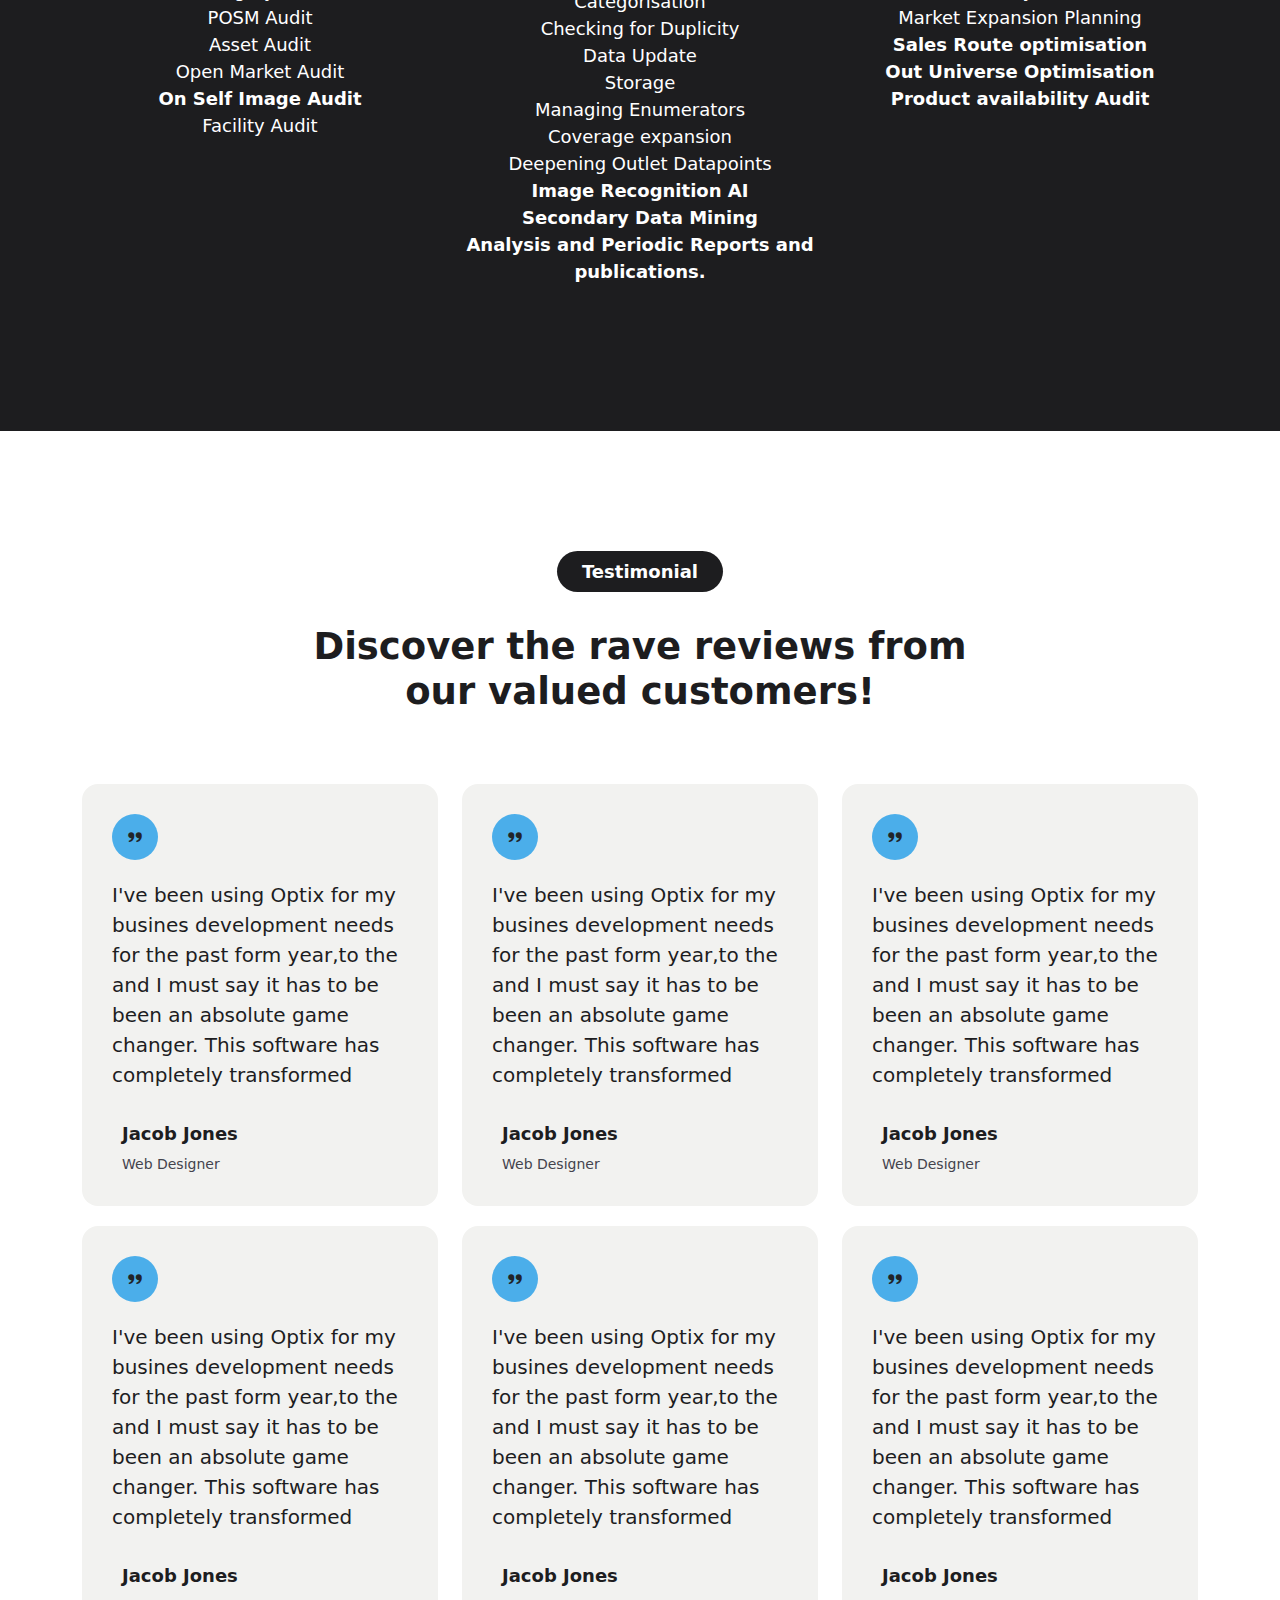
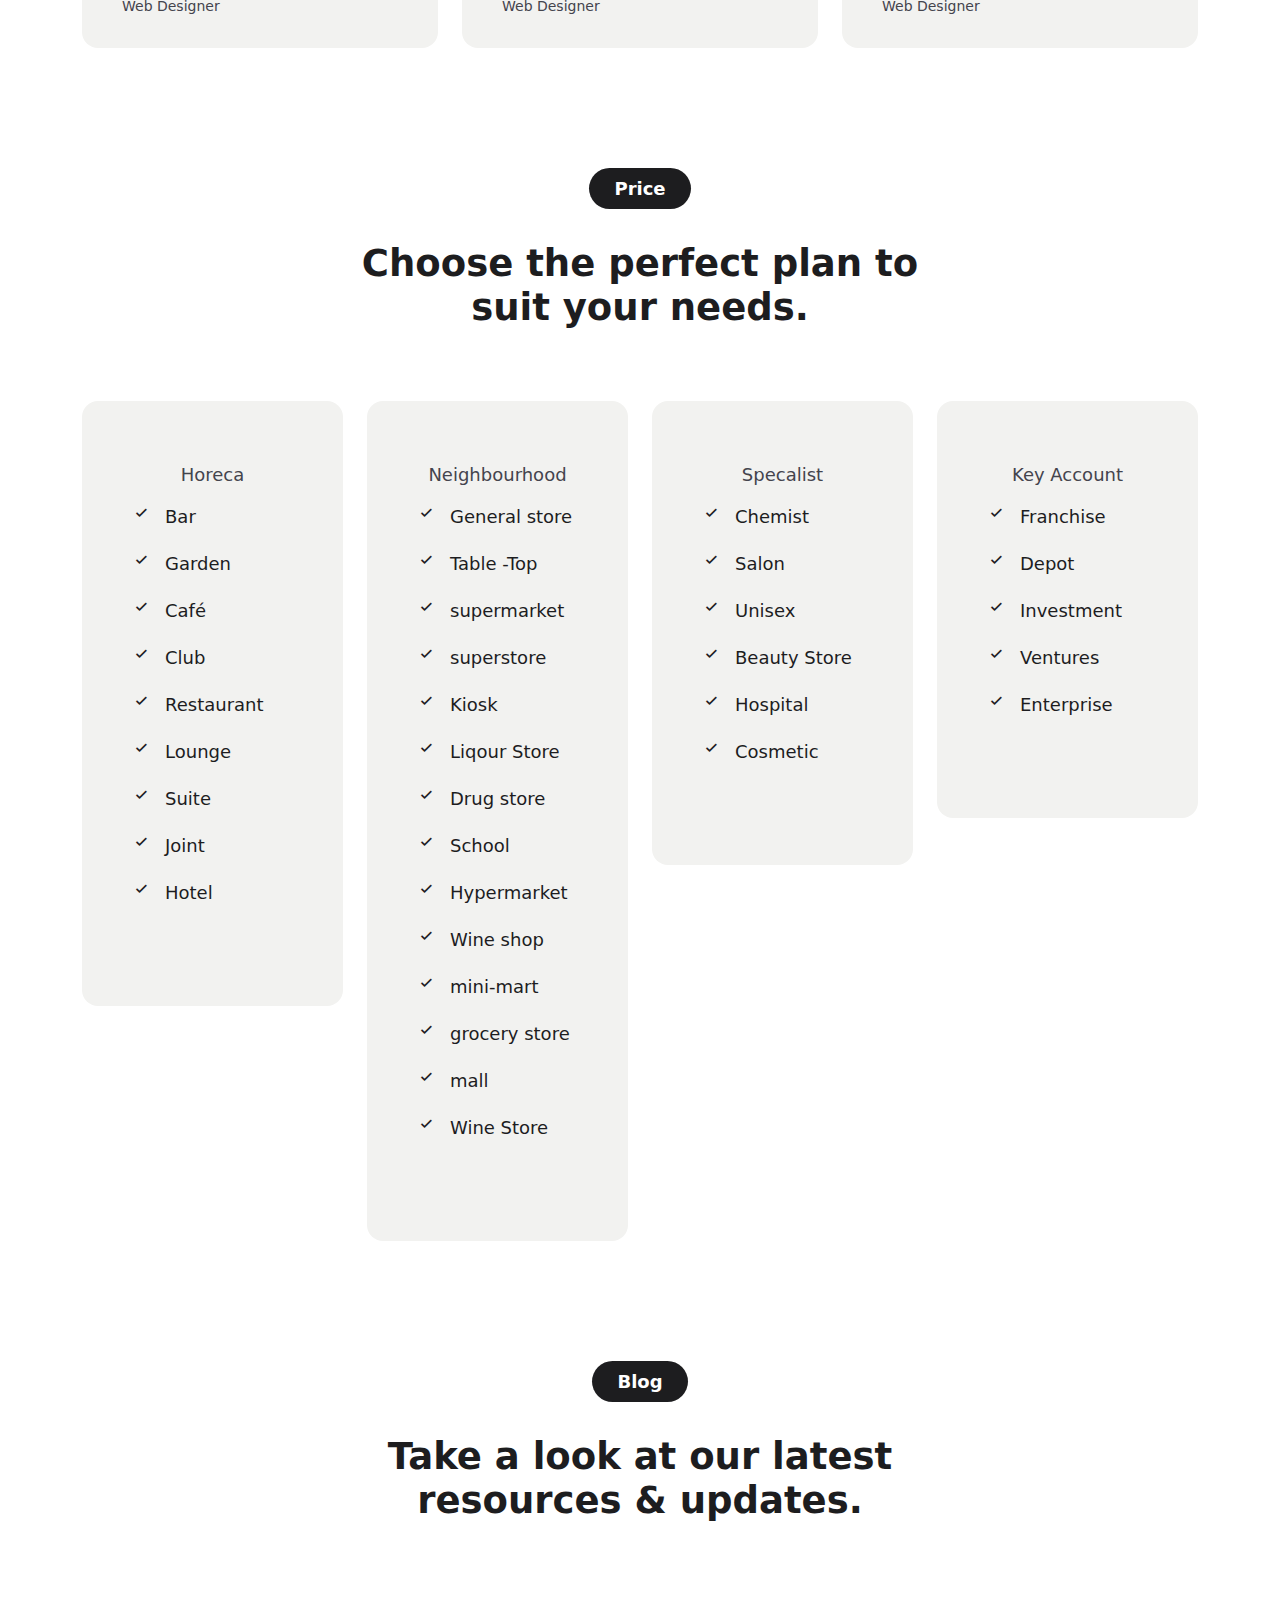
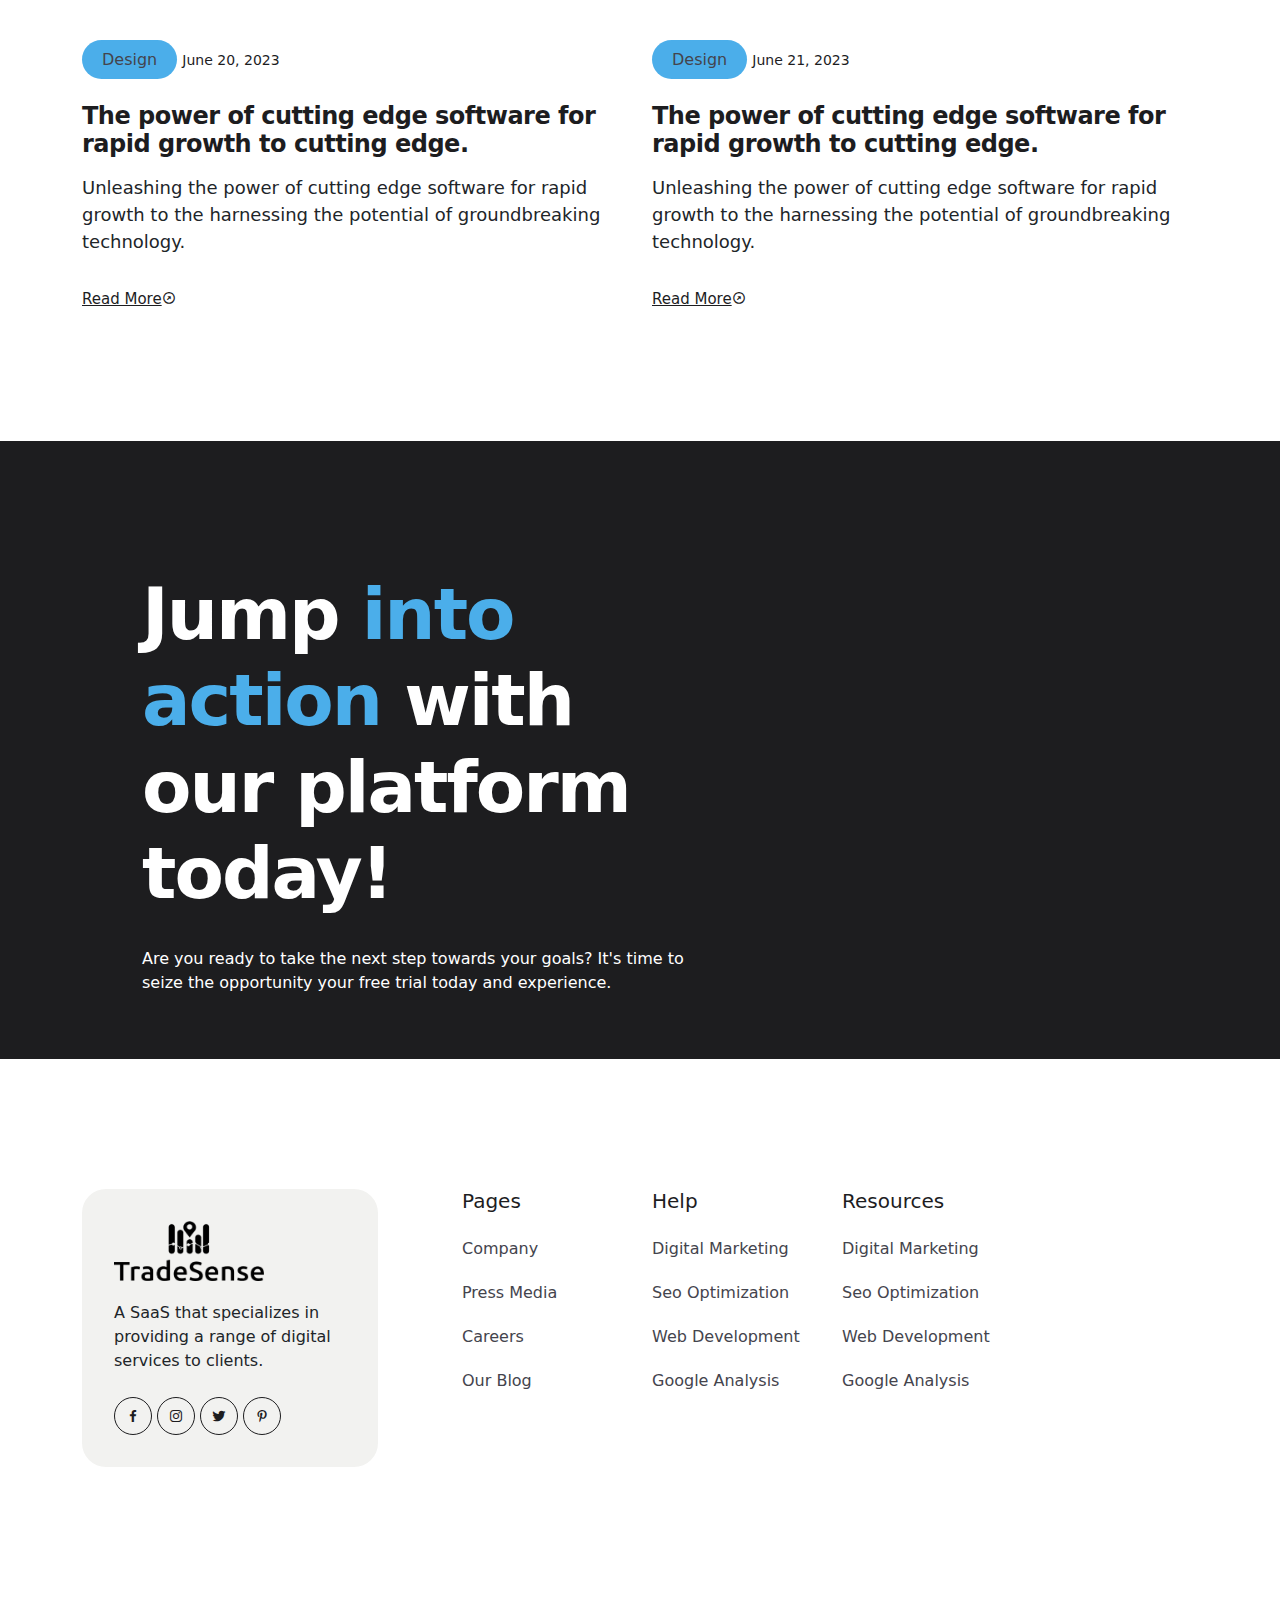
==== commit 2878f973: "first commit" ====
--- a/index.html
+++ b/index.html
@@ -238,7 +238,8 @@
         <div class="row">
           <div class="col-lg-5">
             <div class="image">
-              <img class="img-fluid" src="user-emp.png" alt="" />
+              <img class="img-fluid a" src="phone1.jpeg" alt="" />
+              <img class="img-fluid b" src="phone2.jpeg" alt="" />
             </div>
           </div>
           <div class="col-lg-7 about">
@@ -294,12 +295,51 @@
       </div>
     </section>
     <!---->
-    <section>
+    <section class="middle">
       <div class="container">
         <div class="row">
-          <div class="col-lg-6"></div>
           <div class="col-lg-6">
-            <img class="img-fluid" src="map.png" alt="" />
+            <div class="text-center icons">
+              <div class="row">
+                <h3>+1.3M <br /><span>OUTLET UNIVERSE</span></h3>
+
+                <div class="col-lg-6">
+                  <div class="one">
+                    <i class="bx bxs-bowl-hot"></i>
+                    <h4>Food and Bev</h4>
+                  </div>
+                </div>
+                <div class="col-lg-6">
+                  <div class="one">
+                    <i class="bx bx-home"></i>
+                    <h4>Home Care</h4>
+                  </div>
+                </div>
+                <div class="col-lg-6">
+                  <div class="one">
+                    <i class="bx bx-plus-medical"></i>
+                    <h4>OTC Pharma</h4>
+                  </div>
+                </div>
+                <div class="col-lg-6">
+                  <div class="one">
+                    <i class="bx bx-child"></i>
+                    <h4>Personal Care</h4>
+                  </div>
+                </div>
+                <div class="col">
+                  <div class="one">
+                    <i class="bx bxs-baby-carriage"></i>
+                    <h4>Consumer Durables</h4>
+                  </div>
+                </div>
+              </div>
+            </div>
+          </div>
+          <div class="col-lg-6">
+            <div class="image">
+              <img class="img-fluid" src="map.png" alt="" />
+            </div>
           </div>
         </div>
       </div>
@@ -587,6 +627,7 @@
               </ul>
             </div>
           </div>
+
           <div class="col-lg-3">
             <div class="items">
               <p>Key Account</p>
--- a/index.css
+++ b/index.css
@@ -188,6 +188,7 @@
 .two-body img {
   margin-top: -450px;
   border-radius: 24px;
+  border: 0.5px solid var(--primary-color);
 }
 @media (min-width: 300px) and (max-width: 991.98px) {
   .two-body img {
@@ -280,8 +281,21 @@
   font-weight: 400;
   margin-bottom: 40px;
 }
+.second .image {
+  border: 1px solid var(--primary-color);
+  border-radius: 24px;
+}
 .second .image img {
-  border-radius: 20px;
+  width: 49.5%;
+  height: 600px;
+}
+.second .image .a {
+  border-top-left-radius: 24px;
+  border-bottom-left-radius: 24px;
+}
+.second .image .b {
+  border-top-right-radius: 24px;
+  border-bottom-right-radius: 24px;
 }
 .second .about .zero {
   padding: 16px;
@@ -325,6 +339,34 @@
     font-size: 14px;
     margin-bottom: 15px;
   }
+}
+.middle .icons {
+  display: flex;
+  justify-content: center;
+  align-items: center;
+  height: 100%;
+}
+.middle .icons h3 span {
+  color: var(--secondary-color);
+  font-size: 16px;
+}
+.middle .one i {
+  font-size: 80px;
+  color: var(--secondary-color);
+}
+.middle .icons .one {
+  border: 1px solid var(--primary-color);
+  border-radius: 24px;
+  margin-top: 10px;
+}
+.middle .image {
+  display: flex;
+  justify-content: center;
+  align-items: center;
+  height: 100%;
+}
+.middle .image img {
+  height: 70%;
 }
 /*-----*/
 /*-----*/
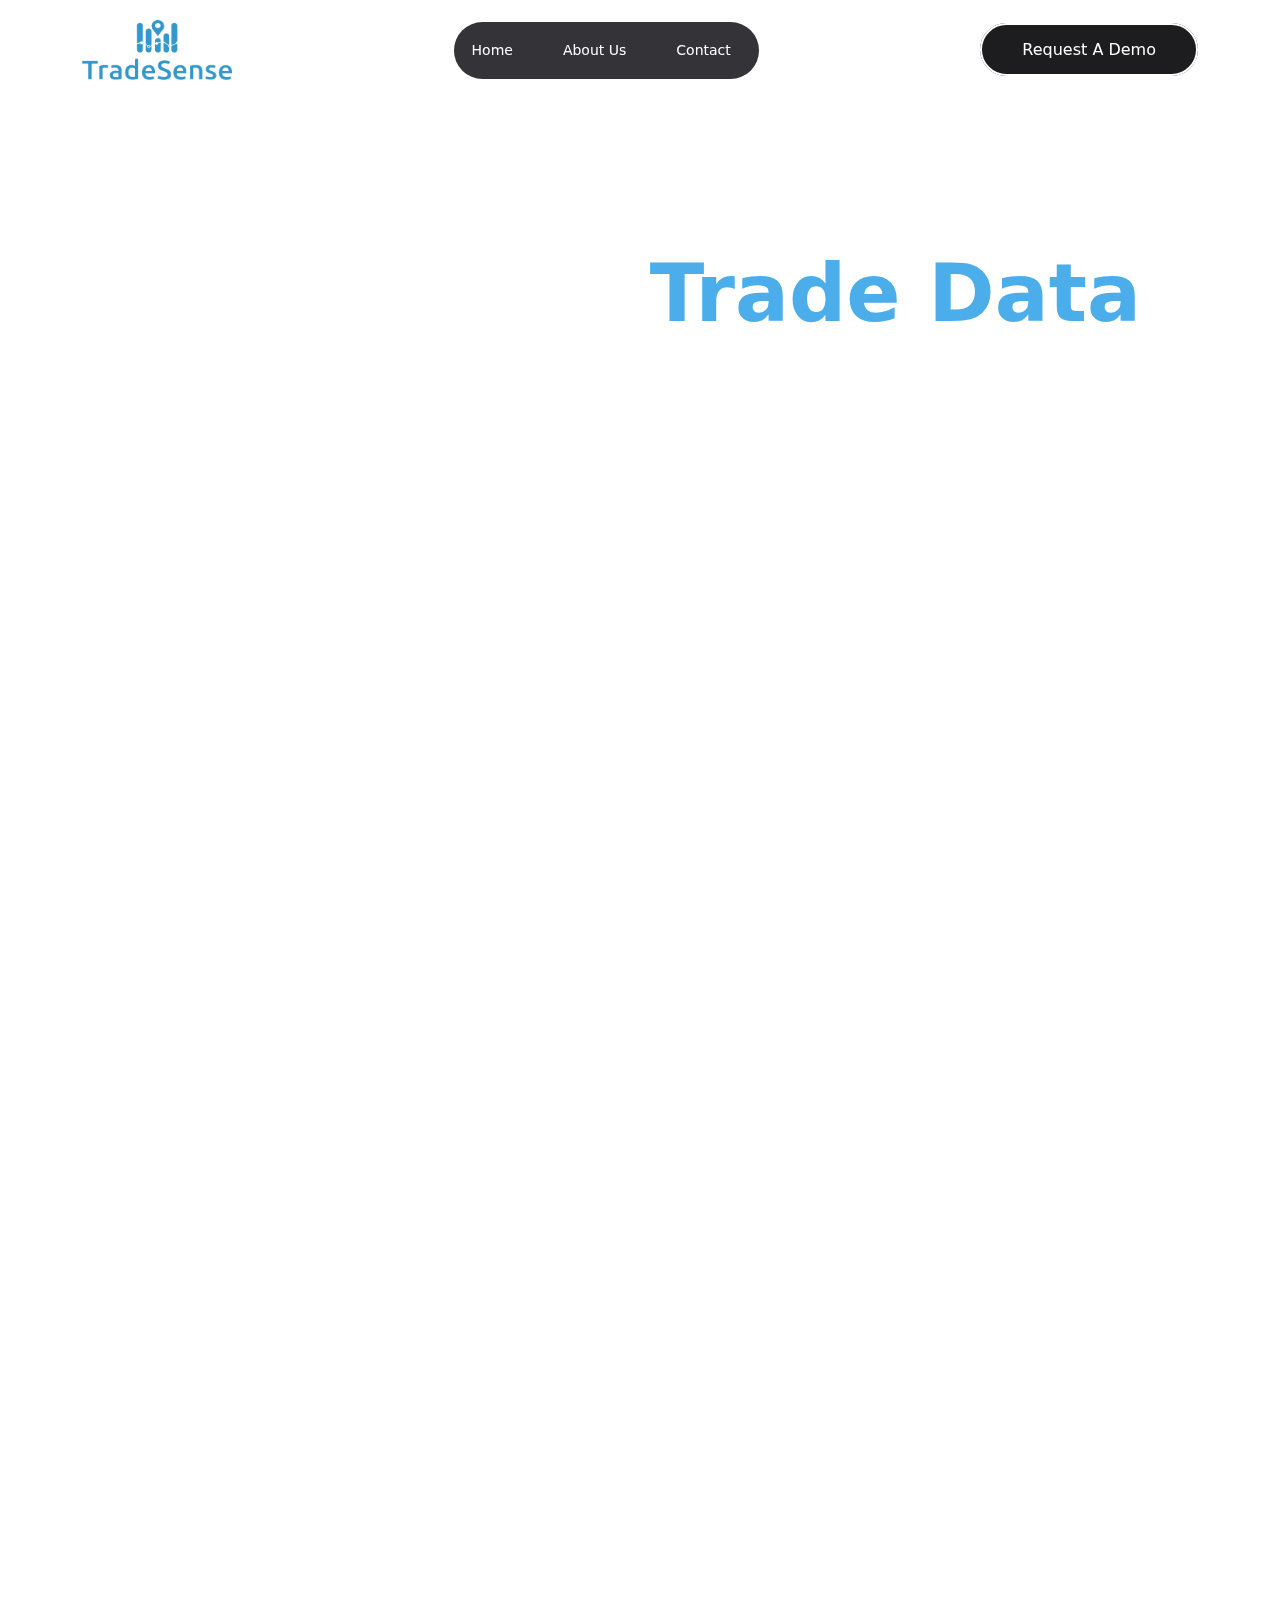
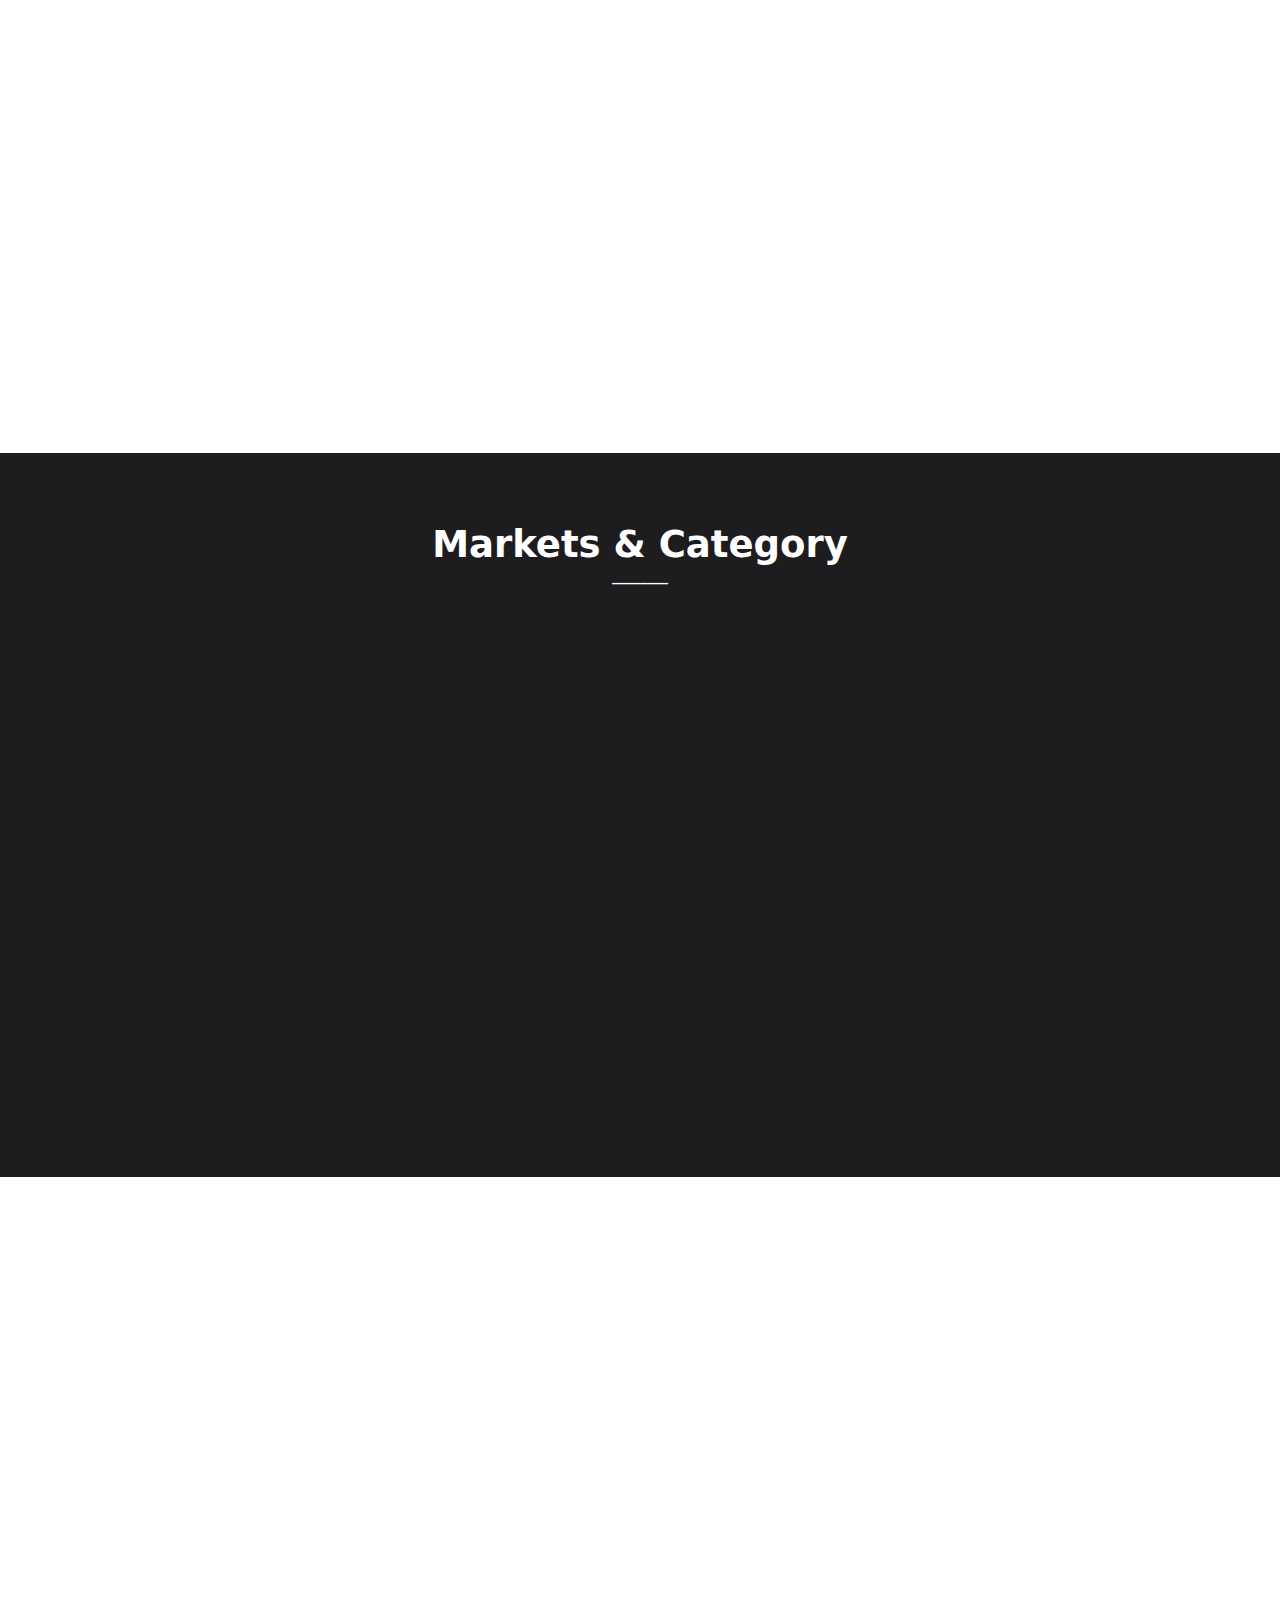
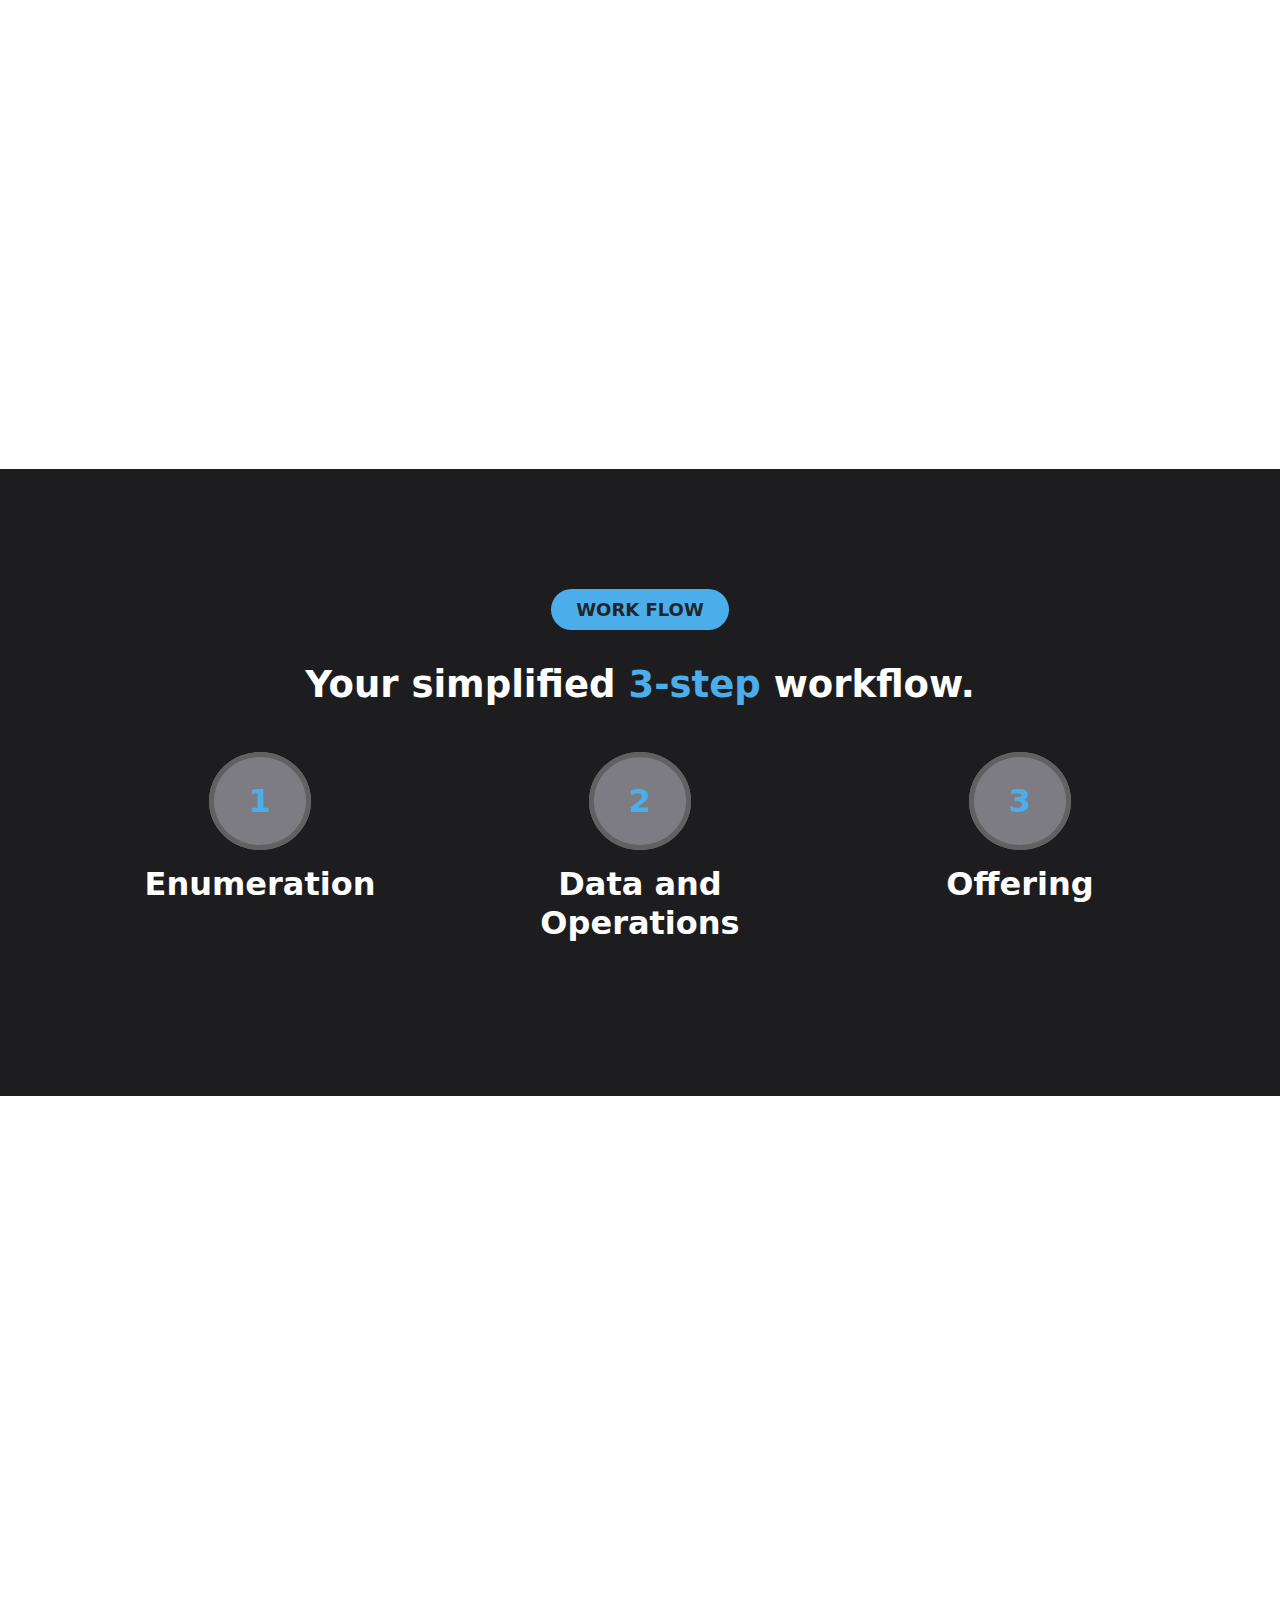
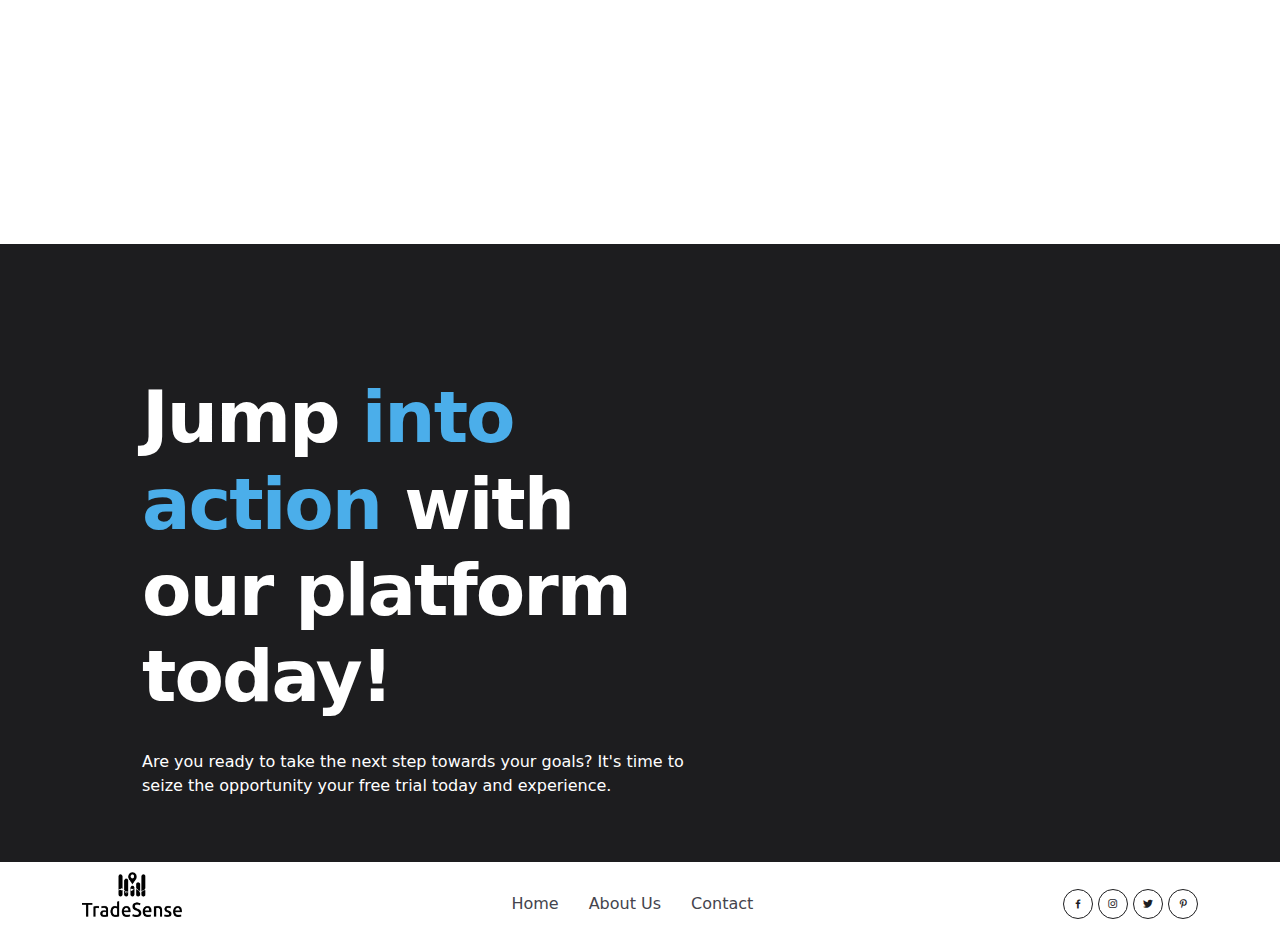
==== commit 8692b3f3: "first commit" ====
--- a/index.html
+++ b/index.html
@@ -13,6 +13,7 @@
       rel="stylesheet"
       href="https://cdn.jsdelivr.net/npm/boxicons@latest/css/boxicons.min.css"
     />
+    <link rel="stylesheet" href="https://unpkg.com/aos@next/dist/aos.css" />
     <link rel="stylesheet" href="index.css " />
     <link rel="stylesheet" href="menu.css" />
     <title>Optic</title>
@@ -20,7 +21,10 @@
   <body>
     <div class="main">
       <!--header start-->
-      <div class="header fixed-top" style="background-color: rgb(29, 29, 31)">
+      <div
+        class="header fixed-top"
+        style="background-color: rgb(29, 29, 31, 0)"
+      >
         <div class="container">
           <div class="d-flex justify-content-between align-items-center">
             <a href="index.html">
@@ -35,7 +39,7 @@
                   <a class="nav-link nlink" href="#aboutus">About Us</a>
                 </li>
 
-                <li class="nav-item dropdown nlist">
+                <!-- <li class="nav-item dropdown nlist">
                   <a
                     class="nav-link dropdown-toggle nlink"
                     data-bs-toggle="dropdown"
@@ -54,7 +58,7 @@
                       >
                     </li>
                   </ul>
-                </li>
+                </li> -->
                 <li class="nav-item nlist">
                   <a
                     class="nav-link nlink"
@@ -67,7 +71,7 @@
               </ul>
             </div>
             <div class="ntrail">
-              <a href="">Request Free Trial</a>
+              <a href="">Request A Demo</a>
             </div>
             <div class="hmenu">
               <a href="" data-bs-toggle="modal" data-bs-target="#reg-modal"
@@ -110,37 +114,18 @@
       <!---->
       <!--one body-->
       <div class="thepadding">
-        <div class="container">
+        <video autoplay loop muted src="video.mp4" width="100%"></video>
+        <div class="container" style="position: relative">
           <div class="one-body">
-            <div style="margin-bottom: 40px">
-              <span class="trust">TRUSTED BY OVER +55,000</span>
-            </div>
             <h2>
               Democratising access to <br />Traditional <span>Trade Data</span>
             </h2>
             <p>
-              TradeSense is a traditional trade intelligence services provider
-              with a focus to Organise, Analyse, democratise markets and trade
-              data in ways that allows brands to plan better, cut cost, improve
-              productivity, and make informed business decisions.
-            </p>
-
-            <form action="">
-              <input
-                class="search"
-                type="email"
-                placeholder="Enter your email"
-              />
-              <button class="submit">Start Free Trail</button>
-            </form>
-            <p
-              style="
-                margin-top: 10px;
-                margin-bottom: 40px;
-                color: rgb(108, 108, 115);
-              "
-            >
-              No Credit Card Required . Cancel Anytime
+              We specialize in delivering comprehensive trade intelligence
+              solutions, meticulously curating and democratizing market and
+              trade data to empower brands. Our mission is to enhance your
+              planning process, reduce expenses, boost productivity, and enable
+              well-informed go to market strategies.
             </p>
           </div>
         </div>
@@ -148,20 +133,20 @@
       <!--one body ends-->
     </div>
     <!---->
-    <section class="two-body">
-      <div class="container">
-        <div style="text-align: center">
-          <img class="img-fluid" src="bodyimage.jpeg" alt="" />
-          <div style="padding-top: 110px">
-            <div>
-              <h5 style="margin-bottom: 50px">TRUSTED BY INDUSTRY LEADERS</h5>
-            </div>
-          </div>
-        </div>
-      </div>
-    </section>
-    <section>
-      <div class="logos">
+    <!-- <section>
+      <section class="two-body">
+        <div class="container">
+          <div style="text-align: center">
+            <img class="img-fluid" src="bodyimage.jpeg" alt="" />
+             <div style="padding-top: 110px">
+              <div>
+                <h5 style="margin-bottom: 50px">TRUSTED BY INDUSTRY LEADERS</h5>
+              </div>
+            </div>
+          </div>
+        </div>
+      </section>
+       <div class="logos">
         <div class="logos-slide">
           <img src="logo-black-1.png" alt="" />
           <img src="logo-black-2.png" alt="" />
@@ -180,405 +165,24 @@
           <img src="logo-black-3.png" alt="" />
         </div>
       </div>
-    </section>
-    <!--About Us-->
-    <section class="first" id="aboutus" style="padding: 130px 0">
+    </section>-->
+
+    <!--prices-->
+    <section style="padding: 130px 0" data-aos="fade-up">
       <div class="container">
+        <div class="four" style="align-items: center">
+          <h2>What We Cover</h2>
+        </div>
+
         <div class="row">
-          <div class="col-lg-6 about">
-            <h2>About Us</h2>
-            <p>
-              TradSense® is a route to market automation and trade intelligence
-              services provider. <br />
-              We are focused on organising, analyzing, and standardising market
-              and consumer data in ways that allows our customers to cut cost,
-              improve productivity, and make informed business decisions
-            </p>
-            <div>
-              <div class="row">
-                <div class="col-lg-3">
-                  <div class="fabout"><h3>Market Entry</h3></div>
-                </div>
-                <div class="col-lg-3">
-                  <div class="fabout"><h3>Market Expansion</h3></div>
-                </div>
-                <div class="col-lg-3">
-                  <div class="fabout">
-                    <h3>Route to Market Optimisation</h3>
-                  </div>
-                </div>
-                <div class="col-lg-3">
-                  <div class="fabout"><h3>Outlet Enumeration</h3></div>
-                </div>
-                <div class="col-lg-3">
-                  <div class="fabout"><h3>Outlet Validation</h3></div>
-                </div>
-                <div class="col-lg-3">
-                  <div class="fabout"><h3>Distribution Advisory</h3></div>
-                </div>
-                <div class="col-lg-3">
-                  <div class="fabout"><h3>Competition Analysis</h3></div>
-                </div>
-                <div class="col-lg-3">
-                  <div class="fabout"><h3>Sales Automation</h3></div>
-                </div>
-              </div>
-            </div>
-          </div>
-          <div class="col-lg-6 image">
-            <img class="img-fluid" src="about.png" alt="" />
-          </div>
-        </div>
-      </div>
-    </section>
-    <!--About Us-->
-    <!---->
-    <section class="second" style="padding-bottom: 130px">
-      <div class="container">
-        <div class="row">
-          <div class="col-lg-5">
-            <div class="image">
-              <img class="img-fluid a" src="phone1.jpeg" alt="" />
-              <img class="img-fluid b" src="phone2.jpeg" alt="" />
-            </div>
-          </div>
-          <div class="col-lg-7 about">
-            <div class="about">
-              <h2>The Platform - Route Planning Mapping and Analysis.</h2>
-              <p>
-                View, Analyse, Filter and assign Territories over an Active GIS
-                MAP.
-              </p>
-              <div class="row">
-                <div class="col-lg-4">
-                  <div class="zero">
-                    <i class="bx bx-location-plus"></i>
-                    <h5>Polygon Creations</h5>
-                    <p>
-                      Create and Assign multiple polygons (bits) to your field
-                      team.
-                    </p>
-                  </div>
-                </div>
-                <div class="col-lg-4">
-                  <div class="zero">
-                    <i class="bx bx-location-plus"></i>
-                    <h5>Filter</h5>
-                    <p>Filter by Outlet Channel, Category, Size and more.</p>
-                  </div>
-                </div>
-                <div class="col-lg-4">
-                  <div class="zero">
-                    <i class="bx bx-location-plus"></i>
-                    <h5>Filter</h5>
-                    <p>Filter by Outlet Channel, Category, Size and more.</p>
-                  </div>
-                </div>
-                <div class="col-lg-6">
-                  <div class="zero">
-                    <i class="bx bx-location-plus"></i>
-                    <h5>Filter</h5>
-                    <p>Filter by Outlet Channel, Category, Size and more.</p>
-                  </div>
-                </div>
-                <div class="col-lg-6">
-                  <div class="zero">
-                    <i class="bx bx-location-plus"></i>
-                    <h5>Filter</h5>
-                    <p>Filter by Outlet Channel, Category, Size and more.</p>
-                  </div>
-                </div>
-              </div>
-            </div>
-          </div>
-        </div>
-      </div>
-    </section>
-    <!---->
-    <section class="middle">
-      <div class="container">
-        <div class="row">
-          <div class="col-lg-6">
-            <div class="text-center icons">
-              <div class="row">
-                <h3>+1.3M <br /><span>OUTLET UNIVERSE</span></h3>
-
-                <div class="col-lg-6">
-                  <div class="one">
-                    <i class="bx bxs-bowl-hot"></i>
-                    <h4>Food and Bev</h4>
-                  </div>
-                </div>
-                <div class="col-lg-6">
-                  <div class="one">
-                    <i class="bx bx-home"></i>
-                    <h4>Home Care</h4>
-                  </div>
-                </div>
-                <div class="col-lg-6">
-                  <div class="one">
-                    <i class="bx bx-plus-medical"></i>
-                    <h4>OTC Pharma</h4>
-                  </div>
-                </div>
-                <div class="col-lg-6">
-                  <div class="one">
-                    <i class="bx bx-child"></i>
-                    <h4>Personal Care</h4>
-                  </div>
-                </div>
-                <div class="col">
-                  <div class="one">
-                    <i class="bx bxs-baby-carriage"></i>
-                    <h4>Consumer Durables</h4>
-                  </div>
-                </div>
-              </div>
-            </div>
-          </div>
-          <div class="col-lg-6">
-            <div class="image">
-              <img class="img-fluid" src="map.png" alt="" />
-            </div>
-          </div>
-        </div>
-      </div>
-    </section>
-    <!--work flow-->
-    <section class="third" style="padding: 130px 0">
-      <div class="container">
-        <div>
-          <div style="margin-bottom: 40px">
-            <span class="trust">WORK FLOW</span>
-          </div>
-          <div style="margin-bottom: 70px">
-            <h2>Your simplified <span> 3-step</span> workflow.</h2>
-          </div>
-          <div class="row">
-            <div class="col-lg-4">
-              <div class="one">
-                <span>1 </span>
-                <h2>Enumeration</h2>
-                <p>
-                  Outlet GIS Mapping <br />
-                  Outlet Sizing, Status and Open <br />
-                  Product Segment Audit <br />
-                  Category Audit <br />
-                  POSM Audit <br />
-                  Asset Audit <br />
-                  Open Market Audit <br />
-                  <b>On Self Image Audit</b> <br />
-                  Facility Audit
-                </p>
-              </div>
-            </div>
-            <div class="col-lg-4">
-              <div class="one">
-                <span>2</span>
-                <h2>Data and Operations</h2>
-                <p>
-                  Data cleaning <br />
-
-                  Image Analysis<br />
-
-                  Categorisation<br />
-
-                  Checking for Duplicity<br />
-
-                  Data Update<br />
-
-                  Storage<br />
-
-                  Managing Enumerators<br />
-
-                  Coverage expansion<br />
-
-                  Deepening Outlet Datapoints <br />
-                  <b> Image Recognition AI</b> <br />
-                  <b> Secondary Data Mining</b> <br />
-                  <b> Analysis and Periodic Reports and publications.</b>
-                </p>
-              </div>
-            </div>
-            <div class="col-lg-4">
-              <div class="one">
-                <span>3</span>
-                <h2>Offering</h2>
-                <p>
-                  Route planning Over a MAP <br />
-
-                  BIT planning and Assignment <br />
-
-                  Marking Resource Planning Survey and Analysis <br />
-
-                  Market Expansion Planning <br />
-
-                  <b>Sales Route optimisation </b><br />
-
-                  <b>Out Universe Optimisation</b> <br />
-
-                  <b>Product availability Audit</b>
-                </p>
-              </div>
-            </div>
-          </div>
-        </div>
-      </div>
-    </section>
-    <!--work flow-->
-    <!---->
-    <section class="fourth" style="padding-top: 130px">
-      <div class="container">
-        <div class="four">
-          <div style="margin-bottom: 40px">
-            <span class="test">Testimonial</span>
-          </div>
-          <h2>Discover the rave reviews from <br />our valued customers!</h2>
-        </div>
-
-        <div class="row" style="row-gap: 20px">
-          <div class="col-lg-4">
-            <div class="box">
-              <i class="bx bxs-quote-alt-right"></i>
-              <div>
-                <p>
-                  I've been using Optix for my busines development needs for the
-                  past form year,to the and I must say it has to be been an
-                  absolute game changer. This software has completely
-                  transformed
-                </p>
-              </div>
-              <div class="d-flex">
-                <img src="64x64.png" alt="" />
-                <div>
-                  <h5>Jacob Jones</h5>
-                  <span>Web Designer</span>
-                </div>
-              </div>
-            </div>
-          </div>
-          <div class="col-lg-4">
-            <div class="box">
-              <i class="bx bxs-quote-alt-right"></i>
-              <div>
-                <p>
-                  I've been using Optix for my busines development needs for the
-                  past form year,to the and I must say it has to be been an
-                  absolute game changer. This software has completely
-                  transformed
-                </p>
-              </div>
-              <div class="d-flex">
-                <img src="64x64.png" alt="" />
-                <div>
-                  <h5>Jacob Jones</h5>
-                  <span>Web Designer</span>
-                </div>
-              </div>
-            </div>
-          </div>
-          <div class="col-lg-4">
-            <div class="box">
-              <i class="bx bxs-quote-alt-right"></i>
-              <div>
-                <p>
-                  I've been using Optix for my busines development needs for the
-                  past form year,to the and I must say it has to be been an
-                  absolute game changer. This software has completely
-                  transformed
-                </p>
-              </div>
-              <div class="d-flex">
-                <img src="64x64.png" alt="" />
-                <div>
-                  <h5>Jacob Jones</h5>
-                  <span>Web Designer</span>
-                </div>
-              </div>
-            </div>
-          </div>
-          <div class="col-lg-4">
-            <div class="box">
-              <i class="bx bxs-quote-alt-right"></i>
-              <div>
-                <p>
-                  I've been using Optix for my busines development needs for the
-                  past form year,to the and I must say it has to be been an
-                  absolute game changer. This software has completely
-                  transformed
-                </p>
-              </div>
-              <div class="d-flex">
-                <img src="64x64.png" alt="" />
-                <div>
-                  <h5>Jacob Jones</h5>
-                  <span>Web Designer</span>
-                </div>
-              </div>
-            </div>
-          </div>
-          <div class="col-lg-4">
-            <div class="box">
-              <i class="bx bxs-quote-alt-right"></i>
-              <div>
-                <p>
-                  I've been using Optix for my busines development needs for the
-                  past form year,to the and I must say it has to be been an
-                  absolute game changer. This software has completely
-                  transformed
-                </p>
-              </div>
-              <div class="d-flex">
-                <img src="64x64.png" alt="" />
-                <div>
-                  <h5>Jacob Jones</h5>
-                  <span>Web Designer</span>
-                </div>
-              </div>
-            </div>
-          </div>
-          <div class="col-lg-4">
-            <div class="box">
-              <i class="bx bxs-quote-alt-right"></i>
-              <div>
-                <p>
-                  I've been using Optix for my busines development needs for the
-                  past form year,to the and I must say it has to be been an
-                  absolute game changer. This software has completely
-                  transformed
-                </p>
-              </div>
-              <div class="d-flex">
-                <img src="64x64.png" alt="" />
-                <div>
-                  <h5>Jacob Jones</h5>
-                  <span>Web Designer</span>
-                </div>
-              </div>
-            </div>
-          </div>
-        </div>
-      </div>
-    </section>
-    <!---->
-    <!--prices-->
-    <section style="padding-top: 130px">
-      <div class="container">
-        <div class="four">
-          <div style="margin-bottom: 40px">
-            <span class="test">Price</span>
-          </div>
-          <h2>
-            Choose the perfect plan to <br />
-            suit your needs.
-          </h2>
-        </div>
-
-        <div class="row">
-          <div class="col-lg-3">
+          <div
+            class="col-lg-3"
+            style="display: flex; align-items: stretch"
+            data-aos="fade-up"
+          >
             <div class="items">
               <p>Horeca</p>
-              <ul class="nav">
+              <ul class="nav flex-column">
                 <li class="d-flex"><i class="bx bx-check"></i>Bar</li>
                 <li class="d-flex"><i class="bx bx-check"></i>Garden</li>
                 <li class="d-flex"><i class="bx bx-check"></i>Café</li>
@@ -592,10 +196,14 @@
             </div>
           </div>
 
-          <div class="col-lg-3">
+          <div
+            class="col-lg-3"
+            style="display: flex; align-items: stretch"
+            data-aos="fade-down"
+          >
             <div class="items">
               <p>Neighbourhood</p>
-              <ul class="nav">
+              <ul class="nav flex-column">
                 <li class="d-flex"><i class="bx bx-check"></i>General store</li>
                 <li class="d-flex"><i class="bx bx-check"></i>Table -Top</li>
                 <li class="d-flex"><i class="bx bx-check"></i>supermarket</li>
@@ -614,10 +222,14 @@
             </div>
           </div>
 
-          <div class="col-lg-3">
+          <div
+            class="col-lg-3"
+            style="display: flex; align-items: stretch"
+            data-aos="fade-up"
+          >
             <div class="items">
               <p>Specalist</p>
-              <ul class="nav">
+              <ul class="nav flex-column">
                 <li class="d-flex"><i class="bx bx-check"></i>Chemist</li>
                 <li class="d-flex"><i class="bx bx-check"></i>Salon</li>
                 <li class="d-flex"><i class="bx bx-check"></i>Unisex</li>
@@ -628,11 +240,15 @@
             </div>
           </div>
 
-          <div class="col-lg-3">
+          <div
+            class="col-lg-3"
+            style="display: flex; align-items: stretch"
+            data-aos="fade-down"
+          >
             <div class="items">
               <p>Key Account</p>
 
-              <ul class="nav">
+              <ul class="nav flex-column">
                 <li class="d-flex"><i class="bx bx-check"></i>Franchise</li>
                 <li class="d-flex"><i class="bx bx-check"></i>Depot</li>
                 <li class="d-flex"><i class="bx bx-check"></i>Investment</li>
@@ -646,60 +262,299 @@
     </section>
     <!--prices-->
     <!---->
-    <section style="padding: 130px 0">
+    <section class="middle">
       <div class="container">
-        <div class="four">
+        <div class="head">
+          <h4>Markets & Category</h4>
+        </div>
+        <div class="row">
+          <div class="col-lg-6 icons" data-aos="fade-down">
+            <div class="text-center">
+              <div class="row">
+                <h3>+1.3M <br /><span>OUTLET UNIVERSE</span></h3>
+
+                <div class="col-lg-6 d-flex justify-content-center">
+                  <div class="one">
+                    <i class="bx bxs-bowl-hot"></i>
+                    <h4>Food and Bev</h4>
+                  </div>
+                </div>
+                <div class="col-lg-6 d-flex justify-content-center">
+                  <div class="one">
+                    <i class="bx bx-home"></i>
+                    <h4>Home Care</h4>
+                  </div>
+                </div>
+                <div class="col-lg-12 d-flex justify-content-center">
+                  <div class="one">
+                    <i class="bx bx-plus-medical"></i>
+                    <h4>OTC Pharma</h4>
+                  </div>
+                </div>
+                <div class="col-lg-6 d-flex justify-content-center">
+                  <div class="one">
+                    <i class="bx bx-child"></i>
+                    <h4>Personal Care</h4>
+                  </div>
+                </div>
+                <div class="col-lg-6 d-flex justify-content-center">
+                  <div class="one">
+                    <i class="bx bxs-baby-carriage"></i>
+                    <h4>Consumer Durables</h4>
+                  </div>
+                </div>
+              </div>
+            </div>
+          </div>
+          <div class="col-lg-6" data-aos="fade-left">
+            <div class="image">
+              <img class="img-fluid" src="map.png" alt="" />
+            </div>
+          </div>
+        </div>
+      </div>
+    </section>
+    <!---->
+
+    <!---->
+    <section class="second" style="padding: 130px 0" data-aos="fade-left">
+      <div class="container">
+        <div class="row">
+          <div class="col-lg-5" style="align-content: center">
+            <div class="image">
+              <img class="img-fluid" src="omo.jpeg" alt="" />
+              <!-- <img class="img-fluid a" src="phone1.jpeg" alt="" />
+              <img class="img-fluid b" src="phone2.jpeg" alt="" /> -->
+            </div>
+          </div>
+          <div class="col-lg-7 about">
+            <div class="about">
+              <h2>The Platform - Route Planning Mapping and Analysis.</h2>
+              <p>
+                View, Analyse, Filter and assign Territories over an Active GIS
+                MAP.
+              </p>
+              <div class="row">
+                <div
+                  class="col-lg-4"
+                  style="display: flex; align-items: stretch"
+                >
+                  <div class="zero">
+                    <i class="bx bx-check"></i>
+                    <h5>Polygon Creations</h5>
+                    <p>
+                      Create and Assign multiple polygons (bits) to your field
+                      team.
+                    </p>
+                  </div>
+                </div>
+                <div
+                  class="col-lg-4"
+                  style="display: flex; align-items: stretch"
+                >
+                  <div class="zero">
+                    <i class="bx bx-check"></i>
+                    <h5>Filter</h5>
+                    <p>Filter by Outlet Channel, Category, Size and more.</p>
+                  </div>
+                </div>
+                <div
+                  class="col-lg-4"
+                  style="display: flex; align-items: stretch"
+                >
+                  <div class="zero">
+                    <i class="bx bx-check"></i>
+                    <h5>Filter</h5>
+                    <p>Filter by Outlet Channel, Category, Size and more.</p>
+                  </div>
+                </div>
+                <div
+                  class="col-lg-6"
+                  style="display: flex; align-items: stretch"
+                >
+                  <div class="zero">
+                    <i class="bx bx-check"></i>
+                    <h5>Filter</h5>
+                    <p>Filter by Outlet Channel, Category, Size and more.</p>
+                  </div>
+                </div>
+                <div
+                  class="col-lg-6"
+                  style="display: flex; align-items: stretch"
+                >
+                  <div class="zero">
+                    <i class="bx bx-check"></i>
+                    <h5>Filter</h5>
+                    <p>Filter by Outlet Channel, Category, Size and more.</p>
+                  </div>
+                </div>
+              </div>
+            </div>
+          </div>
+        </div>
+      </div>
+    </section>
+    <!---->
+
+    <!--work flow-->
+    <section class="third" style="padding: 130px 0">
+      <div class="container">
+        <div>
           <div style="margin-bottom: 40px">
-            <span class="test">Blog</span>
-          </div>
-          <h2>Take a look at our latest <br />resources & updates.</h2>
-        </div>
+            <span class="trust">WORK FLOW</span>
+          </div>
+          <div style="margin-bottom: 70px">
+            <h2>Your simplified <span> 3-step</span> workflow.</h2>
+          </div>
+          <div class="row">
+            <div class="col-lg-4">
+              <div class="one">
+                <span>1 </span>
+                <h2>Enumeration</h2>
+                <!-- <p>
+                  Outlet GIS Mapping <br />
+                  Outlet Sizing, Status and Open <br />
+                  Product Segment Audit <br />
+                  Category Audit <br />
+                  POSM Audit <br />
+                  Asset Audit <br />
+                  Open Market Audit <br />
+                  <b>On Self Image Audit</b> <br />
+                  Facility Audit
+                </p> -->
+              </div>
+            </div>
+            <div class="col-lg-4">
+              <div class="one">
+                <span>2</span>
+                <h2>Data and Operations</h2>
+                <!-- <p>
+                  Data cleaning <br />
+
+                  Image Analysis<br />
+
+                  Categorisation<br />
+
+                  Checking for Duplicity<br />
+
+                  Data Update<br />
+
+                  Storage<br />
+
+                  Managing Enumerators<br />
+
+                  Coverage expansion<br />
+
+                  Deepening Outlet Datapoints <br />
+                  <b> Image Recognition AI</b> <br />
+                  <b> Secondary Data Mining</b> <br />
+                  <b> Analysis and Periodic Reports and publications.</b>
+                </p> -->
+              </div>
+            </div>
+            <div class="col-lg-4">
+              <div class="one">
+                <span>3</span>
+                <h2>Offering</h2>
+                <!-- <p>
+                  Route planning Over a MAP <br />
+
+                  BIT planning and Assignment <br />
+
+                  Marking Resource Planning Survey and Analysis <br />
+
+                  Market Expansion Planning <br />
+
+                  <b>Sales Route optimisation </b><br />
+
+                  <b>Out Universe Optimisation</b> <br />
+
+                  <b>Product availability Audit</b>
+                </p> -->
+              </div>
+            </div>
+          </div>
+        </div>
+      </div>
+    </section>
+    <!--work flow-->
+
+    <!--About Us-->
+    <section class="first" id="aboutus">
+      <div class="container">
         <div class="row">
-          <div class="col-lg-6">
-            <div class="blog">
-              <div class="image">
-                <img class="img-fluid" src="blog-2.png" alt="" />
-              </div>
-              <div class="one">
-                <a href=""> Design</a> <span>June 20, 2023</span>
-              </div>
-              <h4>
-                The power of cutting edge software for rapid growth to cutting
-                edge.
-              </h4>
-              <p>
-                Unleashing the power of cutting edge software for rapid growth
-                to the harnessing the potential of groundbreaking technology.
-              </p>
-              <a class="readmore" href="">
-                Read More<i class="bx bx-right-top-arrow-circle"></i
-              ></a>
-            </div>
-          </div>
-          <div class="col-lg-6">
-            <div class="blog">
-              <div class="image">
-                <img class="img-fluid" src="blog-1.png" alt="" />
-              </div>
-              <div class="one">
-                <a href=""> Design</a> <span>June 21, 2023</span>
-              </div>
-              <h4>
-                The power of cutting edge software for rapid growth to cutting
-                edge.
-              </h4>
-              <p>
-                Unleashing the power of cutting edge software for rapid growth
-                to the harnessing the potential of groundbreaking technology.
-              </p>
-              <a class="readmore" href="">
-                Read More<i class="bx bx-right-top-arrow-circle"></i
-              ></a>
-            </div>
+          <div class="col-lg-6 about" data-aos="fade-right">
+            <h2>About Us</h2>
+            <p>
+              TradeSense® is a route to market automation and trade intelligence
+              services provider. <br />
+              We are focused on organising, analyzing, and standardising market
+              and consumer data in ways that allows our customers to cut cost,
+              improve productivity, and make informed business decisions
+            </p>
+            <div>
+              <div class="row">
+                <div
+                  class="col-lg-3"
+                  style="display: flex; align-items: stretch"
+                >
+                  <div class="fabout"><h3>Market Entry</h3></div>
+                </div>
+                <div
+                  class="col-lg-3"
+                  style="display: flex; align-items: stretch"
+                >
+                  <div class="fabout"><h3>Market Expansion</h3></div>
+                </div>
+                <div
+                  class="col-lg-3"
+                  style="display: flex; align-items: stretch"
+                >
+                  <div class="fabout">
+                    <h3>Route to Market Optimisation</h3>
+                  </div>
+                </div>
+                <div
+                  class="col-lg-3"
+                  style="display: flex; align-items: stretch"
+                >
+                  <div class="fabout"><h3>Outlet Enumeration</h3></div>
+                </div>
+                <div
+                  class="col-lg-3"
+                  style="display: flex; align-items: stretch"
+                >
+                  <div class="fabout"><h3>Outlet Validation</h3></div>
+                </div>
+                <div
+                  class="col-lg-3"
+                  style="display: flex; align-items: stretch"
+                >
+                  <div class="fabout"><h3>Distribution Advisory</h3></div>
+                </div>
+                <div
+                  class="col-lg-3"
+                  style="display: flex; align-items: stretch"
+                >
+                  <div class="fabout"><h3>Competition Analysis</h3></div>
+                </div>
+                <div
+                  class="col-lg-3"
+                  style="display: flex; align-items: stretch"
+                >
+                  <div class="fabout"><h3>Sales Automation</h3></div>
+                </div>
+              </div>
+            </div>
+          </div>
+          <div class="col-lg-6 image" data-aos="fade-left">
+            <img class="img-fluid" src="about.png" alt="" />
           </div>
         </div>
       </div>
     </section>
+    <!--About Us-->
+
     <!---->
     <section style="background-color: rgb(29, 29, 31); padding-top: 130px">
       <div class="container">
@@ -733,64 +588,34 @@
       </div>
     </section>
     <!---->
+
+    <!---->
     <footer>
       <div class="footer">
         <div class="container">
-          <div class="row">
-            <div class="col-lg-4 col-md-12">
-              <div class="one">
-                <div>
-                  <img
-                    style="margin-bottom: 20px"
-                    src="tradeSensebalck-removebg-preview.png"
-                    alt=""
-                  />
-                </div>
-                <p>
-                  A SaaS that specializes in providing a range of digital
-                  services to clients.
-                </p>
-                <div>
-                  <i class="bx bxl-facebook"></i>
-                  <i class="bx bxl-instagram"></i>
-                  <i class="bx bxl-twitter"></i>
-                  <i class="bx bxl-pinterest-alt"></i>
-                </div>
-              </div>
-            </div>
-
-            <div class="col-lg-2 col-md-4">
-              <div class="item">
-                <h4>Pages</h4>
-                <ul>
-                  <li>Company</li>
-                  <li>Press Media</li>
-                  <li>Careers</li>
-                  <li>Our Blog</li>
-                </ul>
-              </div>
-            </div>
-            <div class="col-lg-2 col-md-4">
-              <div class="item">
-                <h4>Help</h4>
-                <ul>
-                  <li>Digital Marketing</li>
-                  <li>Seo Optimization</li>
-                  <li>Web Development</li>
-                  <li>Google Analysis</li>
-                </ul>
-              </div>
-            </div>
-            <div class="col-lg-2 col-md-4">
-              <div class="item">
-                <h4>Resources</h4>
-                <ul>
-                  <li>Digital Marketing</li>
-                  <li>Seo Optimization</li>
-                  <li>Web Development</li>
-                  <li>Google Analysis</li>
-                </ul>
-              </div>
+          <div class="d-flex justify-content-between align-items-center">
+            <div class="one">
+              <div>
+                <img
+                  style="margin-bottom: 20px"
+                  src="tradeSensebalck-removebg-preview.png"
+                  alt=""
+                />
+              </div>
+            </div>
+
+            <div class="item">
+              <ul class="nav">
+                <li><a href="index.html">Home</a></li>
+                <li><a href="#aboutus">About Us</a></li>
+                <li><a href="contact.html">Contact</a></li>
+              </ul>
+            </div>
+            <div class="one">
+              <i class="bx bxl-facebook"></i>
+              <i class="bx bxl-instagram"></i>
+              <i class="bx bxl-twitter"></i>
+              <i class="bx bxl-pinterest-alt"></i>
             </div>
           </div>
         </div>
@@ -802,5 +627,9 @@
       integrity="sha384-YvpcrYf0tY3lHB60NNkmXc5s9fDVZLESaAA55NDzOxhy9GkcIdslK1eN7N6jIeHz"
       crossorigin="anonymous"
     ></script>
+    <script src="https://unpkg.com/aos@next/dist/aos.js"></script>
+    <script>
+      AOS.init({ offset: 400, duration: 1000 });
+    </script>
   </body>
 </html>
--- a/index.css
+++ b/index.css
@@ -7,9 +7,6 @@
 }
 a {
   text-decoration: none;
-}
-.main {
-  background-color: var(--primary-color);
 }
 .main img {
   height: 60px;
@@ -101,7 +98,12 @@
 }
 /* header end*/
 .thepadding {
-  padding: 150px 0 500px 0;
+  padding: 150px 0 250px 0;
+  position: relative;
+}
+.thepadding video {
+  margin-top: -150px;
+  position: absolute;
 }
 @media (min-width: 300px) and (max-width: 991.98px) {
   .thepadding {
@@ -130,7 +132,6 @@
   margin-bottom: 30px;
   font-size: 80px;
   font-weight: 600;
-  line-height: 66px;
 }
 .one-body h2 span {
   color: var(--secondary-color);
@@ -140,30 +141,10 @@
   padding: 0 200px;
   margin-bottom: 40px;
   font-size: 18px;
-  font-weight: 400;
+  font-weight: 600;
   line-height: 32px;
 }
-.one-body .search {
-  padding: 1px 2px 1px 20px;
-  border: 0;
-  border-radius: 50px;
-  height: 64px;
-  width: 50%;
-}
-.one-body .submit {
-  font-size: 16px;
-  font-weight: 500;
-  padding: 16px 32px;
-  border: 0;
-  border-radius: 200px;
-  background-color: var(--secondary-color);
-  margin-left: -183px;
-  transition: 0.5s;
-}
-.one-body .submit:hover {
-  background-color: var(--primary-color);
-  color: #fff;
-}
+
 @media (min-width: 300px) and (max-width: 991.98px) {
   .one-body h2 {
     font-size: 50px;
@@ -171,16 +152,6 @@
   }
   .one-body p {
     padding: 0 10px;
-  }
-  .one-body .search {
-    width: 80%;
-  }
-}
-@media (min-width: 300px) and (max-width: 750px) {
-  .one-body .submit {
-    margin-top: 5px;
-    padding: 16px 32px;
-    margin-left: 0px;
   }
 }
 
@@ -201,6 +172,9 @@
   }
 }
 /*-----*/
+.first {
+  padding: 130px 0;
+}
 .first .about {
   align-content: center;
 }
@@ -208,6 +182,13 @@
   font-size: 45px;
   font-weight: 600;
   margin-bottom: 15px;
+  color: var(--primary-color);
+}
+.first .about h2::after {
+  content: "________";
+  font-size: 12px;
+  display: block;
+  font-weight: 600;
   color: var(--primary-color);
 }
 .first .about p {
@@ -223,9 +204,17 @@
 }
 .first .about .fabout {
   background-color: rgb(242, 242, 240);
+  border-radius: 16px;
   color: gray;
   margin: 5px;
   padding: 15px;
+  width: 100%;
+  transition: 0.5s ease;
+}
+.first .about .fabout:hover {
+  transform: scale(1.1);
+  background-color: rgb(242, 242, 240);
+  color: black;
 }
 .first .image {
   padding-left: 100px;
@@ -286,8 +275,9 @@
   border-radius: 24px;
 }
 .second .image img {
-  width: 49.5%;
-  height: 600px;
+  border-radius: 24px;
+  /* width: 49.5%;
+  height: 600px; */
 }
 .second .image .a {
   border-top-left-radius: 24px;
@@ -302,6 +292,15 @@
   border: 1px solid rgb(230, 230, 235);
   border-radius: 16px;
   margin-bottom: 10px;
+  transition: 0.5s;
+  width: 100%;
+}
+.second .about .zero:hover {
+  background-color: var(--primary-color);
+  transform: scale(1.1);
+}
+.second .about .zero:hover * {
+  color: #fff;
 }
 .second .about .zero h5 {
   font-size: 18px;
@@ -340,33 +339,87 @@
     margin-bottom: 15px;
   }
 }
+/*-----*/
+.middle {
+  background-color: var(--primary-color);
+}
+.middle .head {
+  padding-top: 70px;
+  text-align: center;
+}
+.middle .head h4 {
+  color: #fff;
+  font-size: 37px;
+  font-weight: 600;
+}
+.middle .head h4::after {
+  content: "________";
+  display: block;
+  font-size: 14px;
+  font-weight: 900;
+  color: #fff;
+}
 .middle .icons {
-  display: flex;
-  justify-content: center;
-  align-items: center;
-  height: 100%;
+  align-content: center;
+}
+.middle .icons h3 {
+  color: var(--secondary-color);
+  font-size: 28px;
 }
 .middle .icons h3 span {
   color: var(--secondary-color);
   font-size: 16px;
 }
 .middle .one i {
-  font-size: 80px;
-  color: var(--secondary-color);
-}
+  font-size: 45px;
+  color: var(--secondary-color);
+  transition: 0.3s ease-in;
+}
+
+.middle .one:hover i {
+  color: var(--primary-color);
+}
+.middle .one h4 {
+  font-size: 20px;
+  color: var(--primary-color);
+}
+
 .middle .icons .one {
+  background-color: rgb(242, 242, 240);
+  border-radius: 24px;
+  align-content: center;
+  height: 150px;
+  width: 150px;
+  margin-top: 10px;
+  transition: 0.3s ease;
+}
+.middle .icons .one:hover {
+  transform: scale(1.1);
   border: 1px solid var(--primary-color);
-  border-radius: 24px;
-  margin-top: 10px;
+  background-color: rgb(165, 165, 165);
 }
 .middle .image {
   display: flex;
   justify-content: center;
   align-items: center;
   height: 100%;
+  transition: 0.5s ease;
+}
+.middle .image:hover {
+  transform: scale(1.1);
 }
 .middle .image img {
   height: 70%;
+  animation: map 3s linear infinite;
+}
+@keyframes map {
+  0%,
+  100% {
+    transform: translateY(0);
+  }
+  50% {
+    transform: translateY(-20px);
+  }
 }
 /*-----*/
 /*-----*/
@@ -423,70 +476,29 @@
   padding: 10px 25px;
   color: #fff;
 }
+
 .four h2 {
   font-size: 37px;
   font-weight: 600;
   color: var(--primary-color);
 }
-
-.box {
-  background-color: rgb(242, 242, 240);
-  padding: 30px;
-  border-radius: 16px;
-  transition: 0.5s;
-}
-.box:hover {
-  background-color: var(--primary-color);
-}
-.box:hover * :not(i) {
-  color: #fff;
-}
-.box i {
-  padding: 15px;
-  background-color: var(--secondary-color);
-  border-radius: 50%;
-  font-size: 16px;
-  font-weight: 400;
-  text-align: center;
-  margin-bottom: 20px;
-}
-.box p {
-  font-size: 20px;
-  font-weight: 500;
-  margin-bottom: 30px;
-  color: var(--primary-color);
-}
-.box h5 {
-  margin-bottom: 5px;
-  font-size: 18px;
-  font-weight: 600;
-  line-height: 27px;
-  color: var(--primary-color);
-}
-.box span {
+.four h2::after {
+  content: "________";
+  display: block;
+  color: var(--secondary-color);
   font-size: 14px;
-  font-weight: 500;
-  color: rgb(68, 68, 77);
-  line-height: 21px;
-}
-.box img {
-  margin-right: 10px;
-  line-height: 24px;
-}
-@media (min-width: 300px) and (max-width: 750px) {
-  .four h2 {
-    font-size: 24px;
-  }
+  font-weight: 900;
 }
 /*-----*/
 /*--prices--*/
-
 .items {
   padding: 60px 50px;
   background-color: rgb(242, 242, 240);
   border-radius: 16px;
   transition: 0.3s;
-}
+  width: 100%;
+}
+
 .items:hover {
   background-color: var(--primary-color);
 }
@@ -502,8 +514,6 @@
 }
 
 .items ul {
-  flex-direction: column;
-  column-gap: 20px;
   row-gap: 20px;
   margin-bottom: 40px;
 }
@@ -548,67 +558,7 @@
     margin: 10px 7%;
   }
 }
-.items
-/*-----*/
-/*-----*/
-.blog {
-  padding: 30px;
-  background-color: rgb(242, 242, 240);
-  border-radius: 16px;
-}
-.blog img {
-  border-radius: 16px;
-}
-.blog .one {
-  margin: 30px 0;
-}
-.blog .one a {
-  padding: 10px 20px;
-  background-color: var(--secondary-color);
-  border-radius: 30px;
-  font-size: 16px;
-  font-weight: 500;
-  color: rgb(68, 68, 77);
-}
-.blog .one span {
-  font-size: 14px;
-  font-weight: 500;
-  color: var(--primary-color);
-}
-.blog h4 {
-  margin-bottom: 15px;
-  color: var(--primary-color);
-  font-size: 24px;
-  font-weight: 600;
-  letter-spacing: -0.5px;
-}
-.blog p {
-  padding-bottom: 15px;
-  font-size: 18px;
-  font-weight: 400;
-}
-.blog .readmore {
-  font-size: 15px;
-  font-weight: 500;
-  text-decoration: underline;
-  color: var(--primary-color);
-}
-.blog .readmore i {
-  margin-top: 5px;
-  font-size: 14px;
-  font-weight: 400;
-}
-@media (min-width: 300px) and (max-width: 992px) {
-  .four {
-    margin-bottom: 40px;
-  }
-  .blog {
-    margin-top: 15px;
-  }
-  .blog .image {
-    text-align: center;
-  }
-}
+
 /*-----*/
 /*-----*/
 .last {
@@ -678,29 +628,21 @@
 /*-----*/
 /*-----*/
 .footer {
-  padding: 130px 0;
-}
-.footer .one {
-  padding: 32px;
-  margin-right: 60px;
-  background-color: rgb(242, 242, 240);
-  border-radius: 24px;
-}
+  padding-top: 10px;
+}
+
 .footer .one img {
-  height: 60px;
-  width: 150px;
-}
-.footer .one p {
-  margin-bottom: 24px;
-  font-size: 16px;
-  font-weight: 400;
-}
+  height: 45px;
+  width: 100px;
+  margin-right: 20px;
+}
+
 .footer .one i {
-  padding: 10px;
+  padding: 8px;
   border: 1px solid var(--primary-color);
   border-radius: 50%;
   color: var(--primary-color);
-  font-size: 16px;
+  font-size: 12px;
   font-weight: 400;
   transition: 0.5s;
   cursor: pointer;
@@ -709,29 +651,19 @@
   background-color: var(--secondary-color);
   border: 1px solid var(--secondary-color);
 }
-.footer .item h4 {
-  margin-bottom: 24px;
-  font-size: 20px;
-  font-weight: 500;
-  color: var(--primary-color);
-}
 .footer .item ul {
   list-style: none;
   padding: 0;
-}
-.footer .item ul li {
+  column-gap: 30px;
+}
+.footer .item ul li a {
   padding-bottom: 20px;
   font-size: 16px;
   font-weight: 400;
   color: rgb(68, 68, 77);
   cursor: pointer;
-}
-.footer .item ul li:hover {
-  text-decoration: underline;
-}
-@media (min-width: 300px) and (max-width: 992px) {
-  .footer .one {
-    margin-right: 0;
-    margin-bottom: 30px;
-  }
-}
+  transition: 0.5s ease-in-out;
+}
+.footer .item ul li a:hover {
+  color: var(--secondary-color);
+}
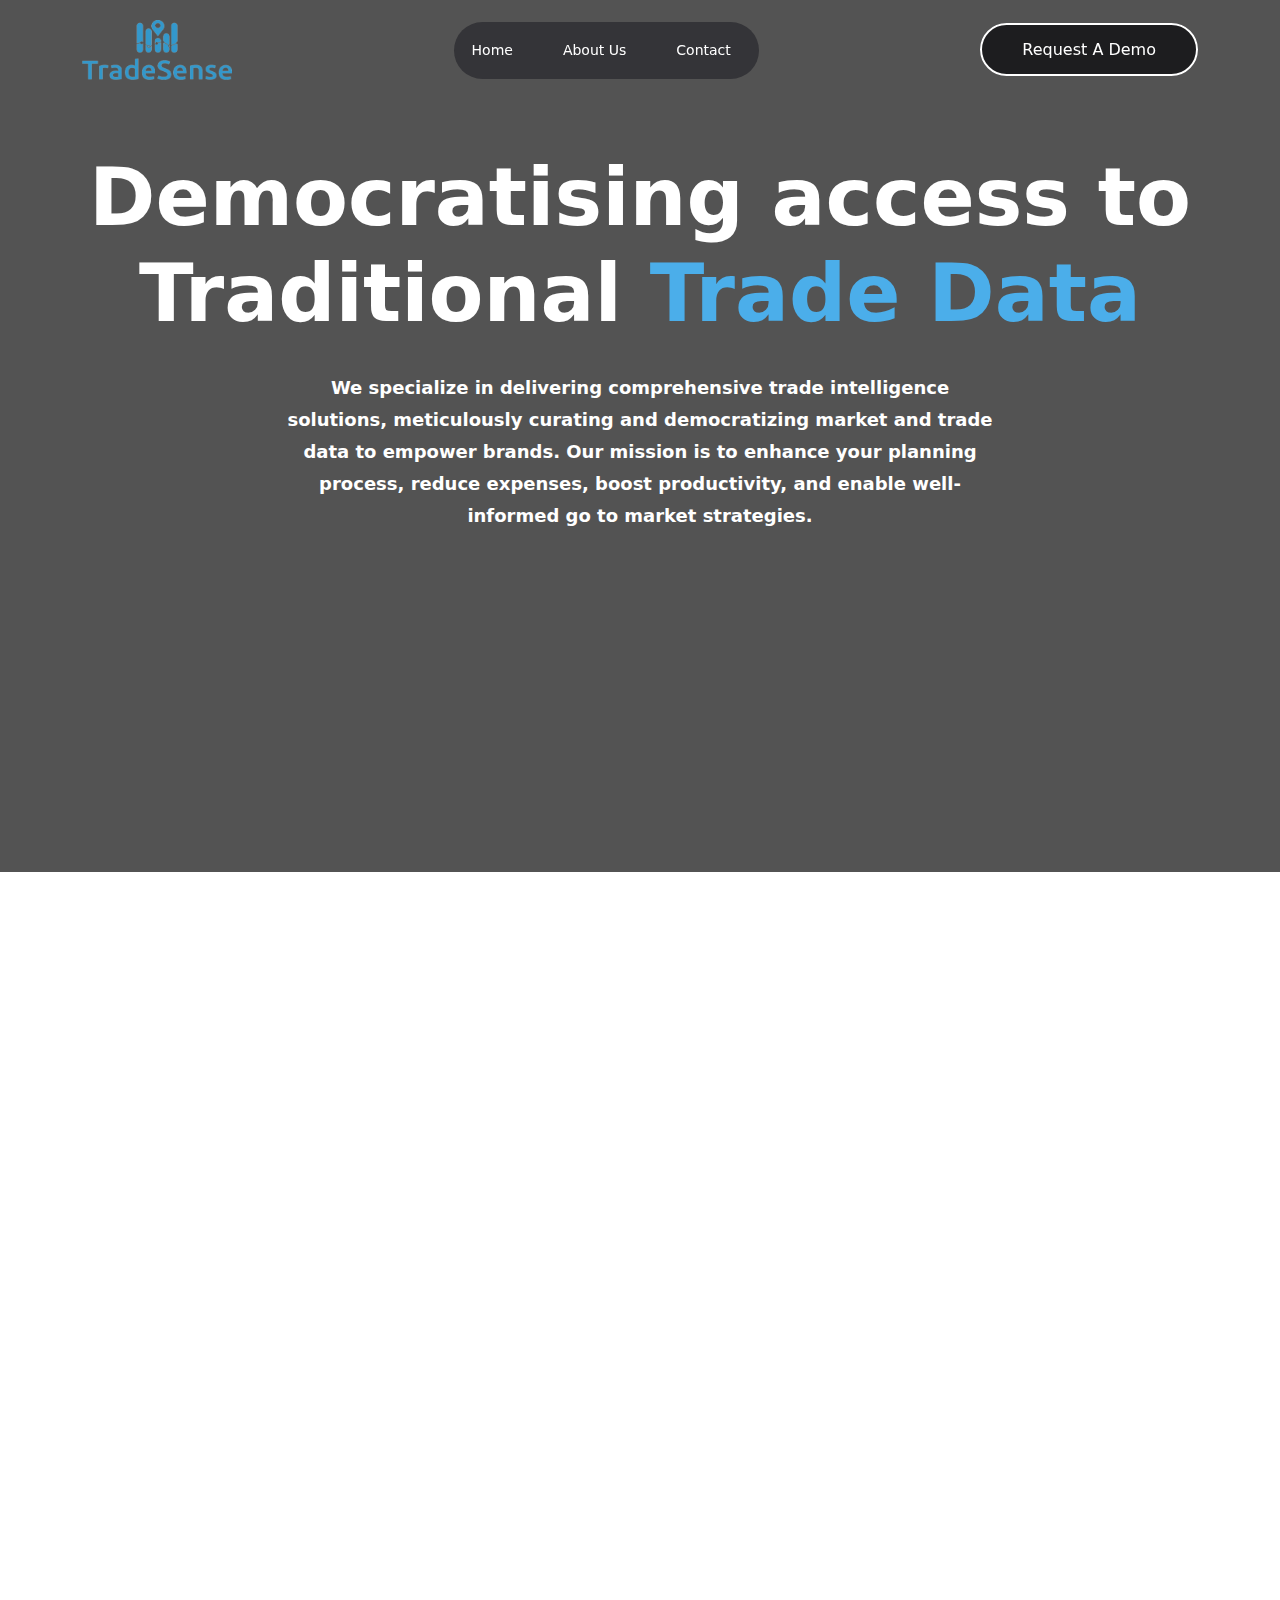
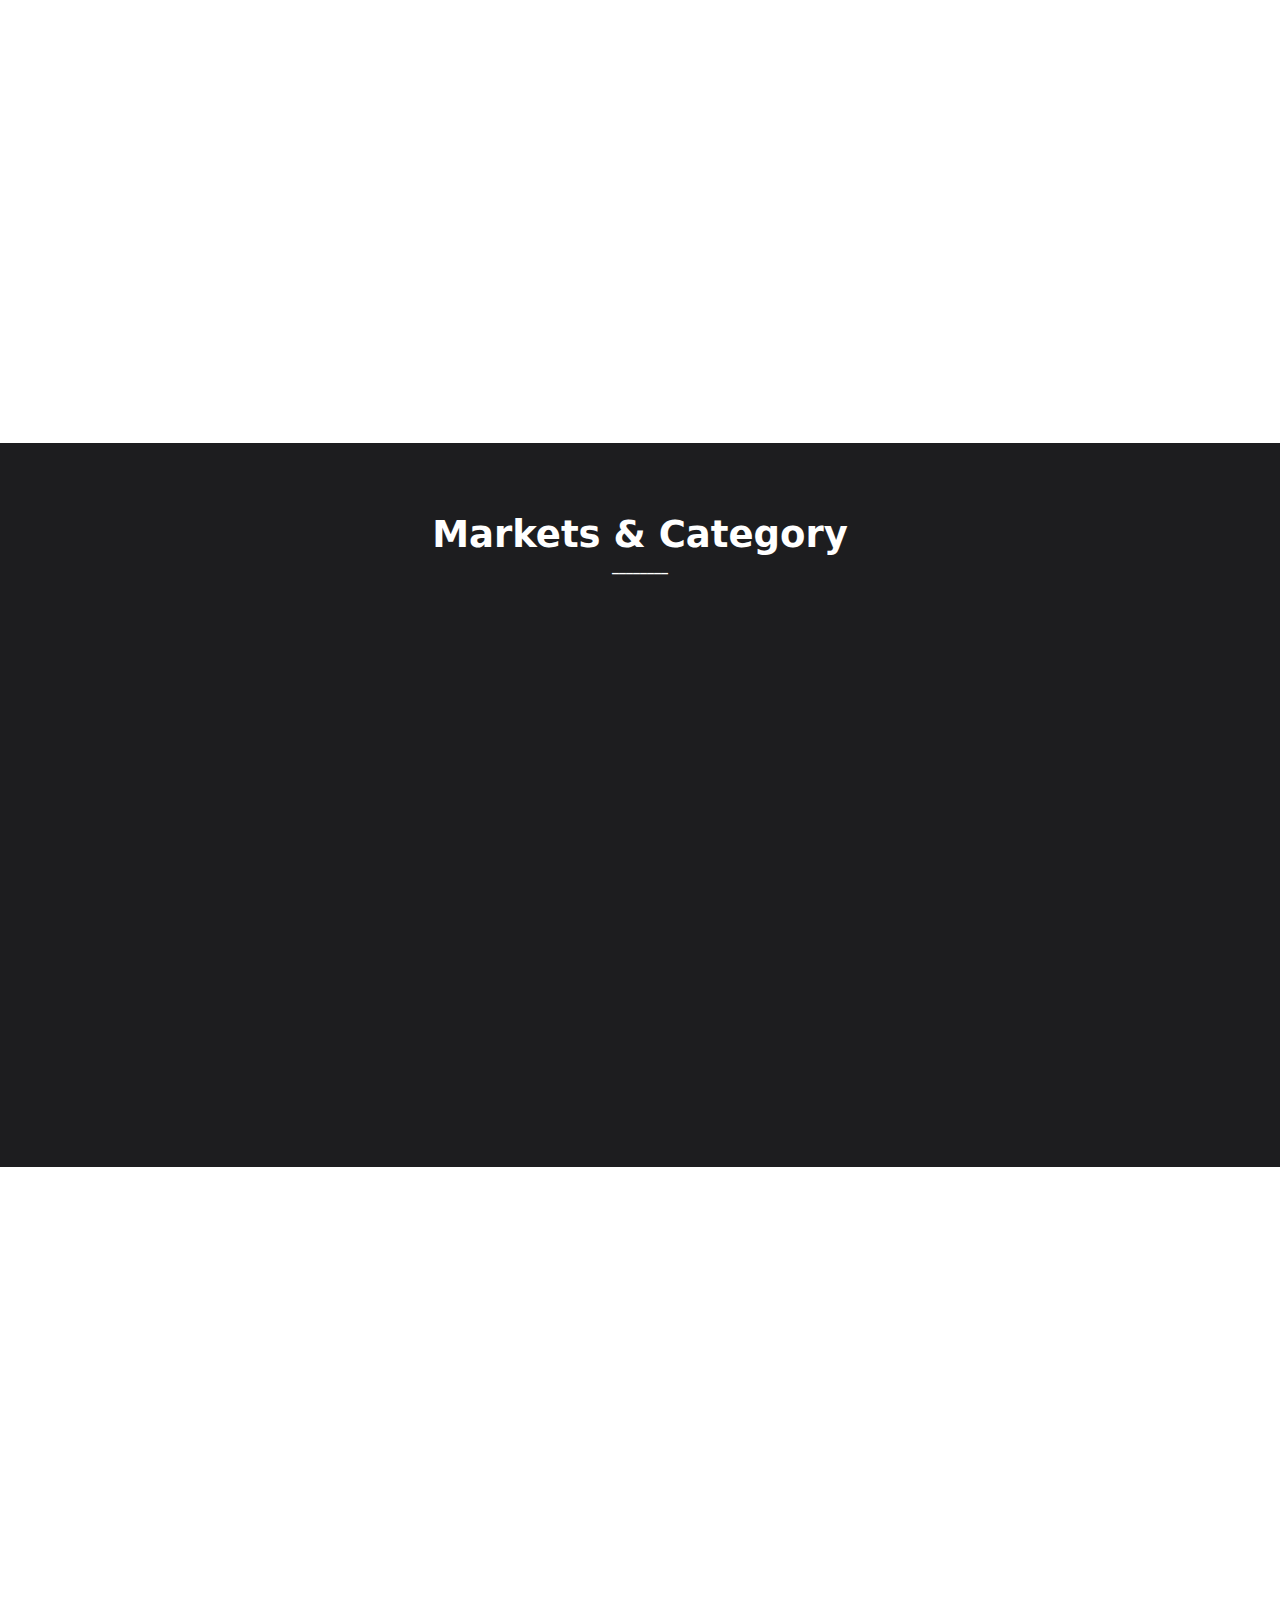
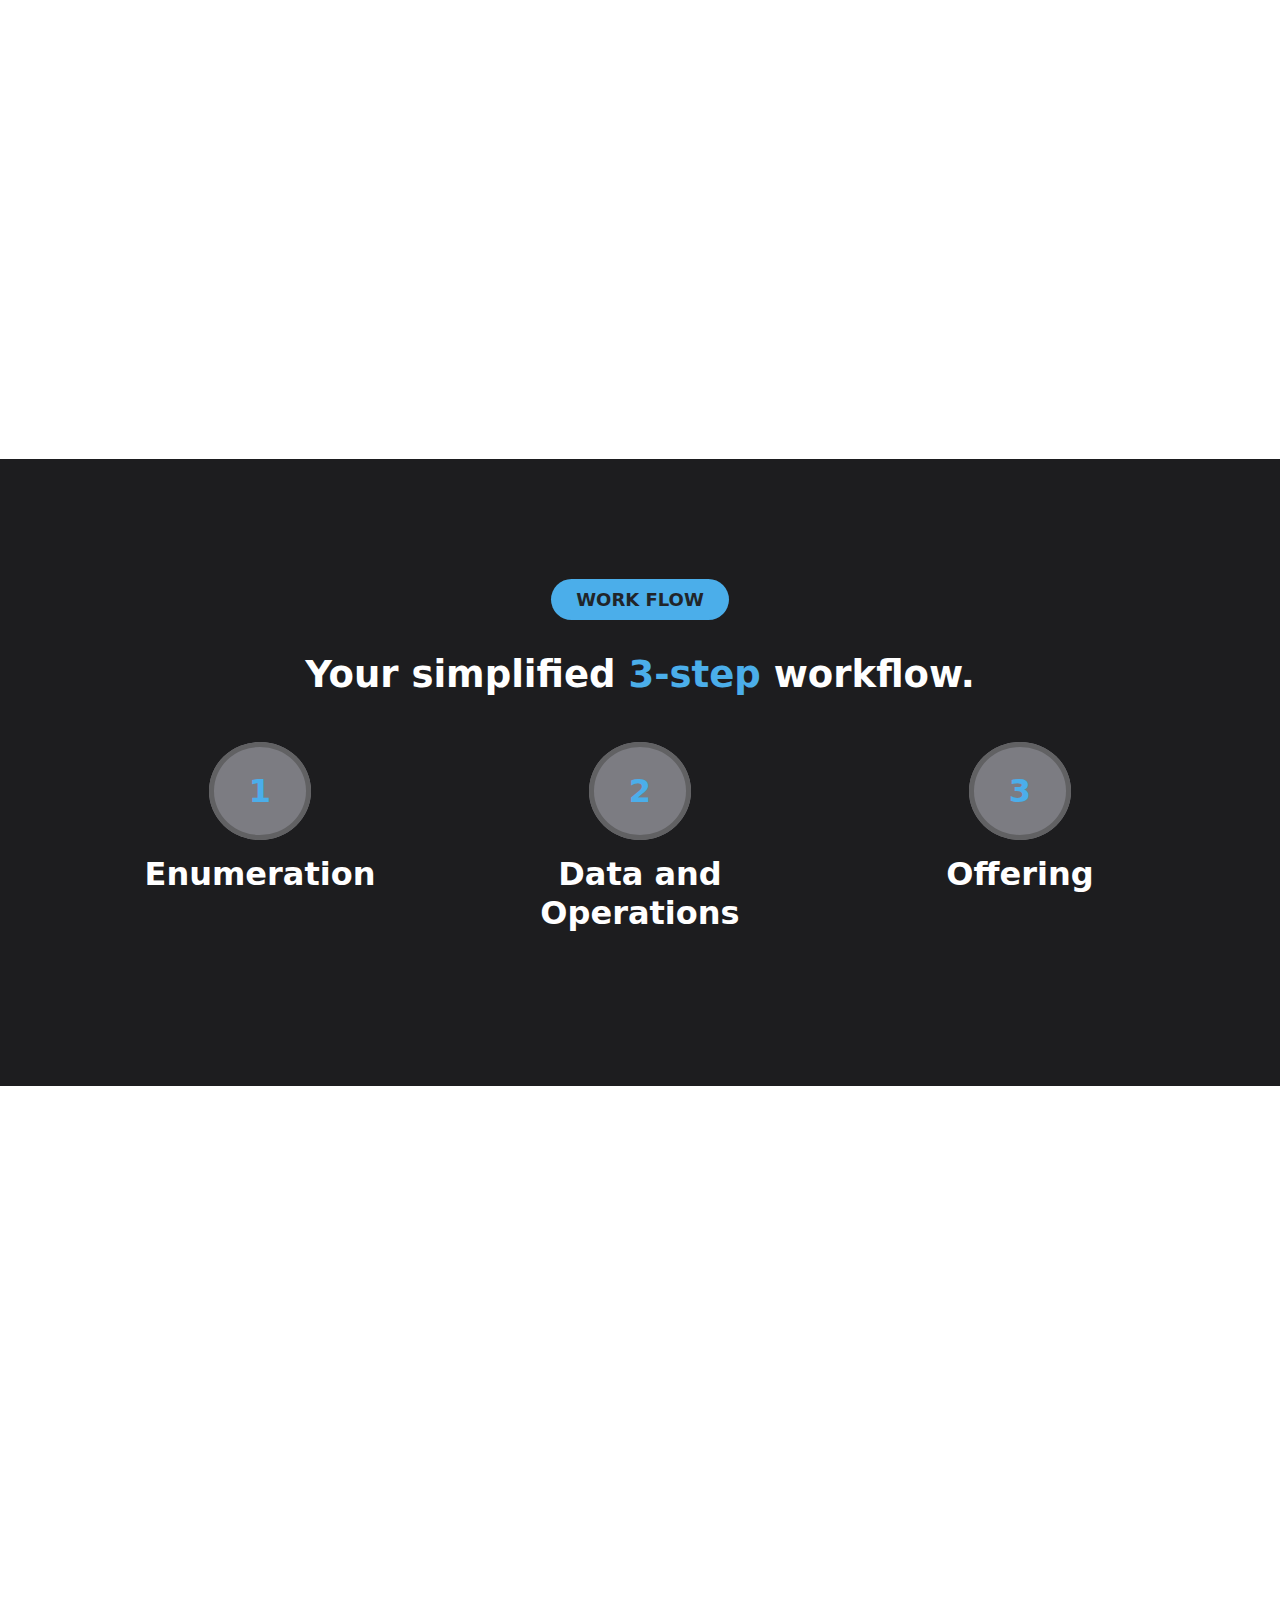
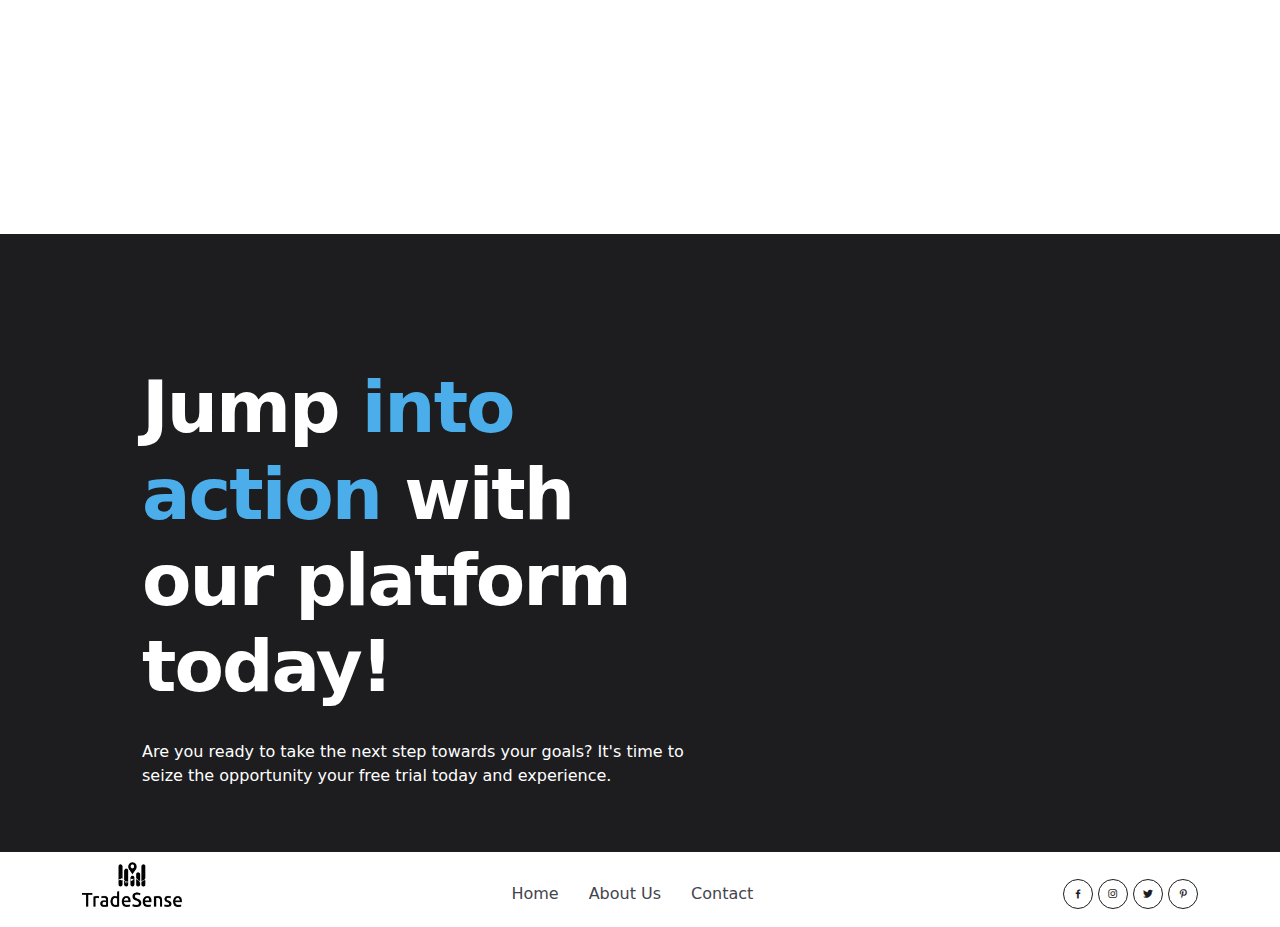
==== commit 45130e1c: "first commit" ====
--- a/index.html
+++ b/index.html
@@ -19,27 +19,25 @@
     <title>Optic</title>
   </head>
   <body>
-    <div class="main">
-      <!--header start-->
-      <div
-        class="header fixed-top"
-        style="background-color: rgb(29, 29, 31, 0)"
-      >
-        <div class="container">
-          <div class="d-flex justify-content-between align-items-center">
-            <a href="index.html">
-              <img src="tradesensewhite-removebg-preview.png" alt=""
-            /></a>
-            <div>
-              <ul class="nav">
-                <li class="nav-item nlist">
-                  <a class="nav-link nlink" href="index.html">Home </a>
-                </li>
-                <li class="nav-item nlist">
-                  <a class="nav-link nlink" href="#aboutus">About Us</a>
-                </li>
-
-                <!-- <li class="nav-item dropdown nlist">
+    <!--header start-->
+    <header>
+      <div class="header-scrolled">
+        <div class="header fixed-top" id="head">
+          <div class="container">
+            <div class="d-flex justify-content-between align-items-center">
+              <a href="index.html">
+                <img src="tradesensewhite-removebg-preview.png" alt=""
+              /></a>
+              <div>
+                <ul class="nav">
+                  <li class="nav-item nlist">
+                    <a class="nav-link nlink" href="index.html">Home </a>
+                  </li>
+                  <li class="nav-item nlist">
+                    <a class="nav-link nlink" href="#aboutus">About Us</a>
+                  </li>
+
+                  <!-- <li class="nav-item dropdown nlist">
                   <a
                     class="nav-link dropdown-toggle nlink"
                     data-bs-toggle="dropdown"
@@ -59,30 +57,31 @@
                     </li>
                   </ul>
                 </li> -->
-                <li class="nav-item nlist">
-                  <a
-                    class="nav-link nlink"
-                    style="margin-right: 0"
-                    href="contact.html"
-                  >
-                    Contact</a
-                  >
-                </li>
-              </ul>
-            </div>
-            <div class="ntrail">
-              <a href="">Request A Demo</a>
-            </div>
-            <div class="hmenu">
-              <a href="" data-bs-toggle="modal" data-bs-target="#reg-modal"
-                ><i class="bx bx-menu"></i
-              ></a>
-            </div>
-          </div>
-        </div>
-      </div>
-      <!--header ends-->
-      <!-- <div
+                  <li class="nav-item nlist">
+                    <a
+                      class="nav-link nlink"
+                      style="margin-right: 0"
+                      href="contact.html"
+                    >
+                      Contact</a
+                    >
+                  </li>
+                </ul>
+              </div>
+              <div class="ntrail">
+                <a href="">Request A Demo</a>
+              </div>
+              <div class="hmenu">
+                <a href="" data-bs-toggle="modal" data-bs-target="#reg-modal"
+                  ><i class="bx bx-menu"></i
+                ></a>
+              </div>
+            </div>
+          </div>
+        </div>
+      </div>
+    </header>
+    <!-- <div
         class="modal fade"
         id="reg-modal"
         tabindex="-1"
@@ -111,27 +110,27 @@
           </div>
         </div>
       </div> -->
-      <!---->
+    <!---->
+    <!--header ends-->
+    <section class="main">
+      <video autoplay loop muted src="video.mp4" width="100%"></video>
       <!--one body-->
-      <div class="thepadding">
-        <video autoplay loop muted src="video.mp4" width="100%"></video>
-        <div class="container" style="position: relative">
-          <div class="one-body">
-            <h2>
-              Democratising access to <br />Traditional <span>Trade Data</span>
-            </h2>
-            <p>
-              We specialize in delivering comprehensive trade intelligence
-              solutions, meticulously curating and democratizing market and
-              trade data to empower brands. Our mission is to enhance your
-              planning process, reduce expenses, boost productivity, and enable
-              well-informed go to market strategies.
-            </p>
-          </div>
+      <div class="one-body">
+        <div class="container">
+          <h2>
+            Democratising access to <br />Traditional <span>Trade Data</span>
+          </h2>
+          <p>
+            We specialize in delivering comprehensive trade intelligence
+            solutions, meticulously curating and democratizing market and trade
+            data to empower brands. Our mission is to enhance your planning
+            process, reduce expenses, boost productivity, and enable
+            well-informed go to market strategies.
+          </p>
         </div>
       </div>
       <!--one body ends-->
-    </div>
+    </section>
     <!---->
     <!-- <section>
       <section class="two-body">
@@ -168,7 +167,7 @@
     </section>-->
 
     <!--prices-->
-    <section style="padding: 130px 0" data-aos="fade-up">
+    <section style="padding: 70px 0 130px 0" data-aos="fade-up">
       <div class="container">
         <div class="four" style="align-items: center">
           <h2>What We Cover</h2>
@@ -176,9 +175,8 @@
 
         <div class="row">
           <div
-            class="col-lg-3"
+            class="col-lg-3 col-md-6"
             style="display: flex; align-items: stretch"
-            data-aos="fade-up"
           >
             <div class="items">
               <p>Horeca</p>
@@ -197,9 +195,8 @@
           </div>
 
           <div
-            class="col-lg-3"
+            class="col-lg-3 col-md-6"
             style="display: flex; align-items: stretch"
-            data-aos="fade-down"
           >
             <div class="items">
               <p>Neighbourhood</p>
@@ -223,9 +220,8 @@
           </div>
 
           <div
-            class="col-lg-3"
+            class="col-lg-3 col-md-6"
             style="display: flex; align-items: stretch"
-            data-aos="fade-up"
           >
             <div class="items">
               <p>Specalist</p>
@@ -241,9 +237,8 @@
           </div>
 
           <div
-            class="col-lg-3"
+            class="col-lg-3 col-md-6"
             style="display: flex; align-items: stretch"
-            data-aos="fade-down"
           >
             <div class="items">
               <p>Key Account</p>
@@ -273,13 +268,13 @@
               <div class="row">
                 <h3>+1.3M <br /><span>OUTLET UNIVERSE</span></h3>
 
-                <div class="col-lg-6 d-flex justify-content-center">
+                <div class="col-lg-6 col-md-6 d-flex justify-content-center">
                   <div class="one">
                     <i class="bx bxs-bowl-hot"></i>
                     <h4>Food and Bev</h4>
                   </div>
                 </div>
-                <div class="col-lg-6 d-flex justify-content-center">
+                <div class="col-lg-6 col-md-6 d-flex justify-content-center">
                   <div class="one">
                     <i class="bx bx-home"></i>
                     <h4>Home Care</h4>
@@ -291,13 +286,13 @@
                     <h4>OTC Pharma</h4>
                   </div>
                 </div>
-                <div class="col-lg-6 d-flex justify-content-center">
+                <div class="col-lg-6 col-md-6 d-flex justify-content-center">
                   <div class="one">
                     <i class="bx bx-child"></i>
                     <h4>Personal Care</h4>
                   </div>
                 </div>
-                <div class="col-lg-6 d-flex justify-content-center">
+                <div class="col-lg-6 col-md-6 d-flex justify-content-center">
                   <div class="one">
                     <i class="bx bxs-baby-carriage"></i>
                     <h4>Consumer Durables</h4>
@@ -306,7 +301,7 @@
               </div>
             </div>
           </div>
-          <div class="col-lg-6" data-aos="fade-left">
+          <div class="col-lg-6" data-aos="fade-down">
             <div class="image">
               <img class="img-fluid" src="map.png" alt="" />
             </div>
@@ -317,7 +312,7 @@
     <!---->
 
     <!---->
-    <section class="second" style="padding: 130px 0" data-aos="fade-left">
+    <section class="second" style="padding: 130px 0" data-aos="fade-up">
       <div class="container">
         <div class="row">
           <div class="col-lg-5" style="align-content: center">
@@ -336,7 +331,7 @@
               </p>
               <div class="row">
                 <div
-                  class="col-lg-4"
+                  class="col-lg-4 col-md-6"
                   style="display: flex; align-items: stretch"
                 >
                   <div class="zero">
@@ -349,7 +344,7 @@
                   </div>
                 </div>
                 <div
-                  class="col-lg-4"
+                  class="col-lg-4 col-md-6"
                   style="display: flex; align-items: stretch"
                 >
                   <div class="zero">
@@ -359,7 +354,7 @@
                   </div>
                 </div>
                 <div
-                  class="col-lg-4"
+                  class="col-lg-4 col-md-6"
                   style="display: flex; align-items: stretch"
                 >
                   <div class="zero">
@@ -369,7 +364,7 @@
                   </div>
                 </div>
                 <div
-                  class="col-lg-6"
+                  class="col-lg-6 col-md-6"
                   style="display: flex; align-items: stretch"
                 >
                   <div class="zero">
@@ -483,7 +478,7 @@
     <section class="first" id="aboutus">
       <div class="container">
         <div class="row">
-          <div class="col-lg-6 about" data-aos="fade-right">
+          <div class="col-lg-6 about" data-aos="fade-up">
             <h2>About Us</h2>
             <p>
               TradeSense® is a route to market automation and trade intelligence
@@ -495,19 +490,19 @@
             <div>
               <div class="row">
                 <div
-                  class="col-lg-3"
+                  class="col-lg-3 lo"
                   style="display: flex; align-items: stretch"
                 >
                   <div class="fabout"><h3>Market Entry</h3></div>
                 </div>
                 <div
-                  class="col-lg-3"
+                  class="col-lg-3 lo"
                   style="display: flex; align-items: stretch"
                 >
                   <div class="fabout"><h3>Market Expansion</h3></div>
                 </div>
                 <div
-                  class="col-lg-3"
+                  class="col-lg-3 lo"
                   style="display: flex; align-items: stretch"
                 >
                   <div class="fabout">
@@ -515,31 +510,31 @@
                   </div>
                 </div>
                 <div
-                  class="col-lg-3"
+                  class="col-lg-3 lo"
                   style="display: flex; align-items: stretch"
                 >
                   <div class="fabout"><h3>Outlet Enumeration</h3></div>
                 </div>
                 <div
-                  class="col-lg-3"
+                  class="col-lg-3 lo"
                   style="display: flex; align-items: stretch"
                 >
                   <div class="fabout"><h3>Outlet Validation</h3></div>
                 </div>
                 <div
-                  class="col-lg-3"
+                  class="col-lg-3 lo"
                   style="display: flex; align-items: stretch"
                 >
                   <div class="fabout"><h3>Distribution Advisory</h3></div>
                 </div>
                 <div
-                  class="col-lg-3"
+                  class="col-lg-3 lo"
                   style="display: flex; align-items: stretch"
                 >
                   <div class="fabout"><h3>Competition Analysis</h3></div>
                 </div>
                 <div
-                  class="col-lg-3"
+                  class="col-lg-3 lo"
                   style="display: flex; align-items: stretch"
                 >
                   <div class="fabout"><h3>Sales Automation</h3></div>
@@ -547,7 +542,7 @@
               </div>
             </div>
           </div>
-          <div class="col-lg-6 image" data-aos="fade-left">
+          <div class="col-lg-6 image" data-aos="fade-down">
             <img class="img-fluid" src="about.png" alt="" />
           </div>
         </div>
@@ -622,6 +617,7 @@
       </div>
     </footer>
     <!---->
+    <script src="index.js"></script>
     <script
       src="https://cdn.jsdelivr.net/npm/bootstrap@5.3.3/dist/js/bootstrap.bundle.min.js"
       integrity="sha384-YvpcrYf0tY3lHB60NNkmXc5s9fDVZLESaAA55NDzOxhy9GkcIdslK1eN7N6jIeHz"
--- a/index.css
+++ b/index.css
@@ -8,13 +8,40 @@
 a {
   text-decoration: none;
 }
-.main img {
-  height: 60px;
-  width: 150px;
-}
+.header-scrolled {
+  background-color: var(--primary-color);
+  box-shadow: 0 2px 4px rgba(0, 0, 0, 0.1);
+}
+.main {
+  position: relative;
+}
+.main ::after {
+  content: "";
+  background-color: rgba(0, 0, 0, 0.2);
+  position: absolute;
+  z-index: -1;
+  bottom: 0;
+  top: 0;
+  right: 0;
+  left: 0;
+  /* width: 100%;
+  height: 100%; */
+}
+.main video {
+  position: absolute;
+  height: 100%;
+  width: 100%;
+  object-fit: cover;
+}
+
 /* header start*/
 .header {
   padding: 20px 0;
+  transition: background-color 0.3s ease-in, box-shadow 0.3s ease-in;
+}
+.header img {
+  height: 60px;
+  width: 150px;
 }
 .header ul {
   background-color: rgb(52, 52, 56);
@@ -57,7 +84,8 @@
     display: block;
   }
   .header img {
-    width: 100px;
+    height: 40px;
+    width: 90px;
   }
 }
 /**/
@@ -97,28 +125,15 @@
   }
 }
 /* header end*/
-.thepadding {
-  padding: 150px 0 250px 0;
+
+.one-body {
+  padding: 150px 0 300px 0;
   position: relative;
-}
-.thepadding video {
-  margin-top: -150px;
-  position: absolute;
-}
-@media (min-width: 300px) and (max-width: 991.98px) {
-  .thepadding {
-    padding: 150px 0 300px 0;
-  }
-  @media (min-width: 300px) and (max-width: 450px) {
-    .thepadding {
-      padding: 150px 0 200px 0;
-    }
-  }
-}
-/*-----*/
-.one-body {
+  z-index: 1;
   text-align: center;
 }
+
+/*-----*/
 .trust {
   background-color: var(--secondary-color);
   border-radius: 50px;
@@ -347,6 +362,12 @@
   padding-top: 70px;
   text-align: center;
 }
+@media (min-width: 300px) and (max-width: 991.98px) {
+  .middle .head {
+    padding-top: 50px;
+    margin-bottom: 40px;
+  }
+}
 .middle .head h4 {
   color: #fff;
   font-size: 37px;
@@ -546,7 +567,7 @@
 }
 @media (min-width: 300px) and (max-width: 992px) {
   .items {
-    margin: 10px 15%;
+    margin: 10px;
   }
 
   .items a {
@@ -667,3 +688,8 @@
 .footer .item ul li a:hover {
   color: var(--secondary-color);
 }
+@media (min-width: 300px) and (max-width: 991.98px) {
+  .footer .item ul {
+    display: none;
+  }
+}
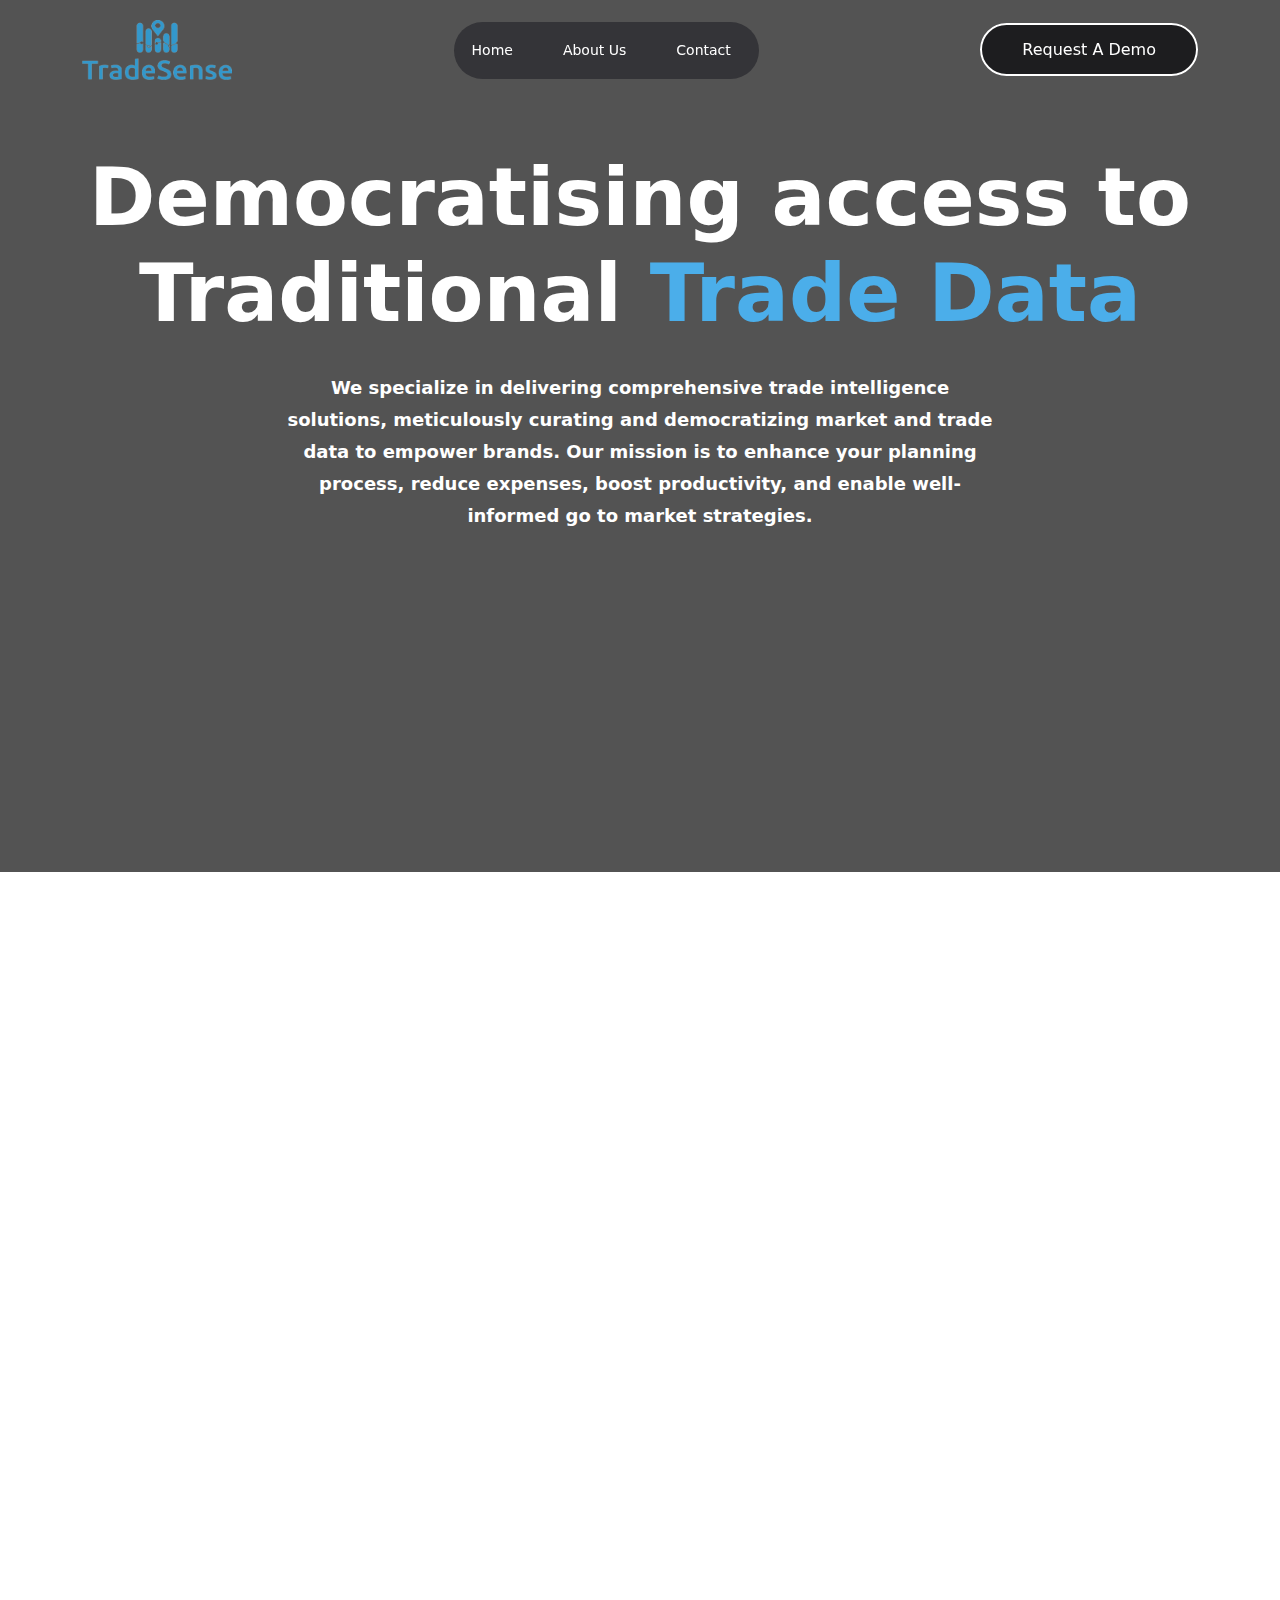
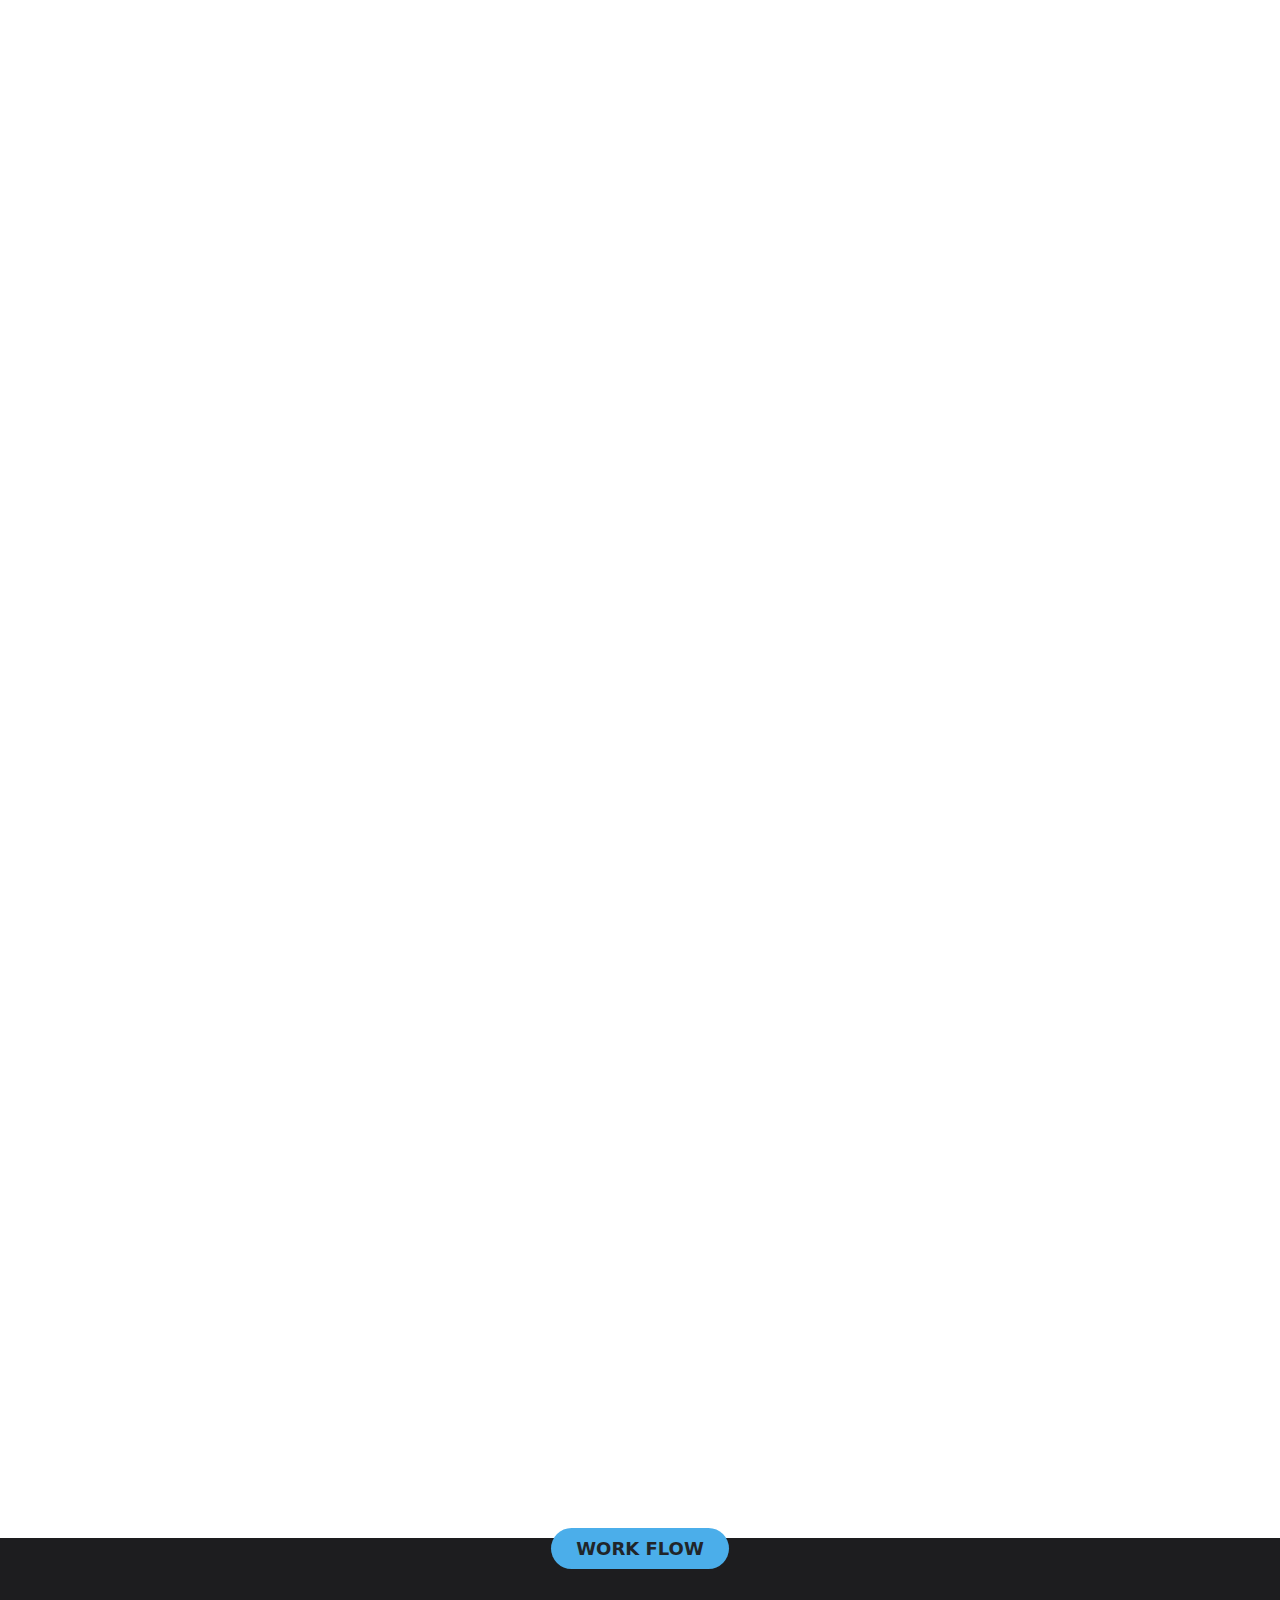
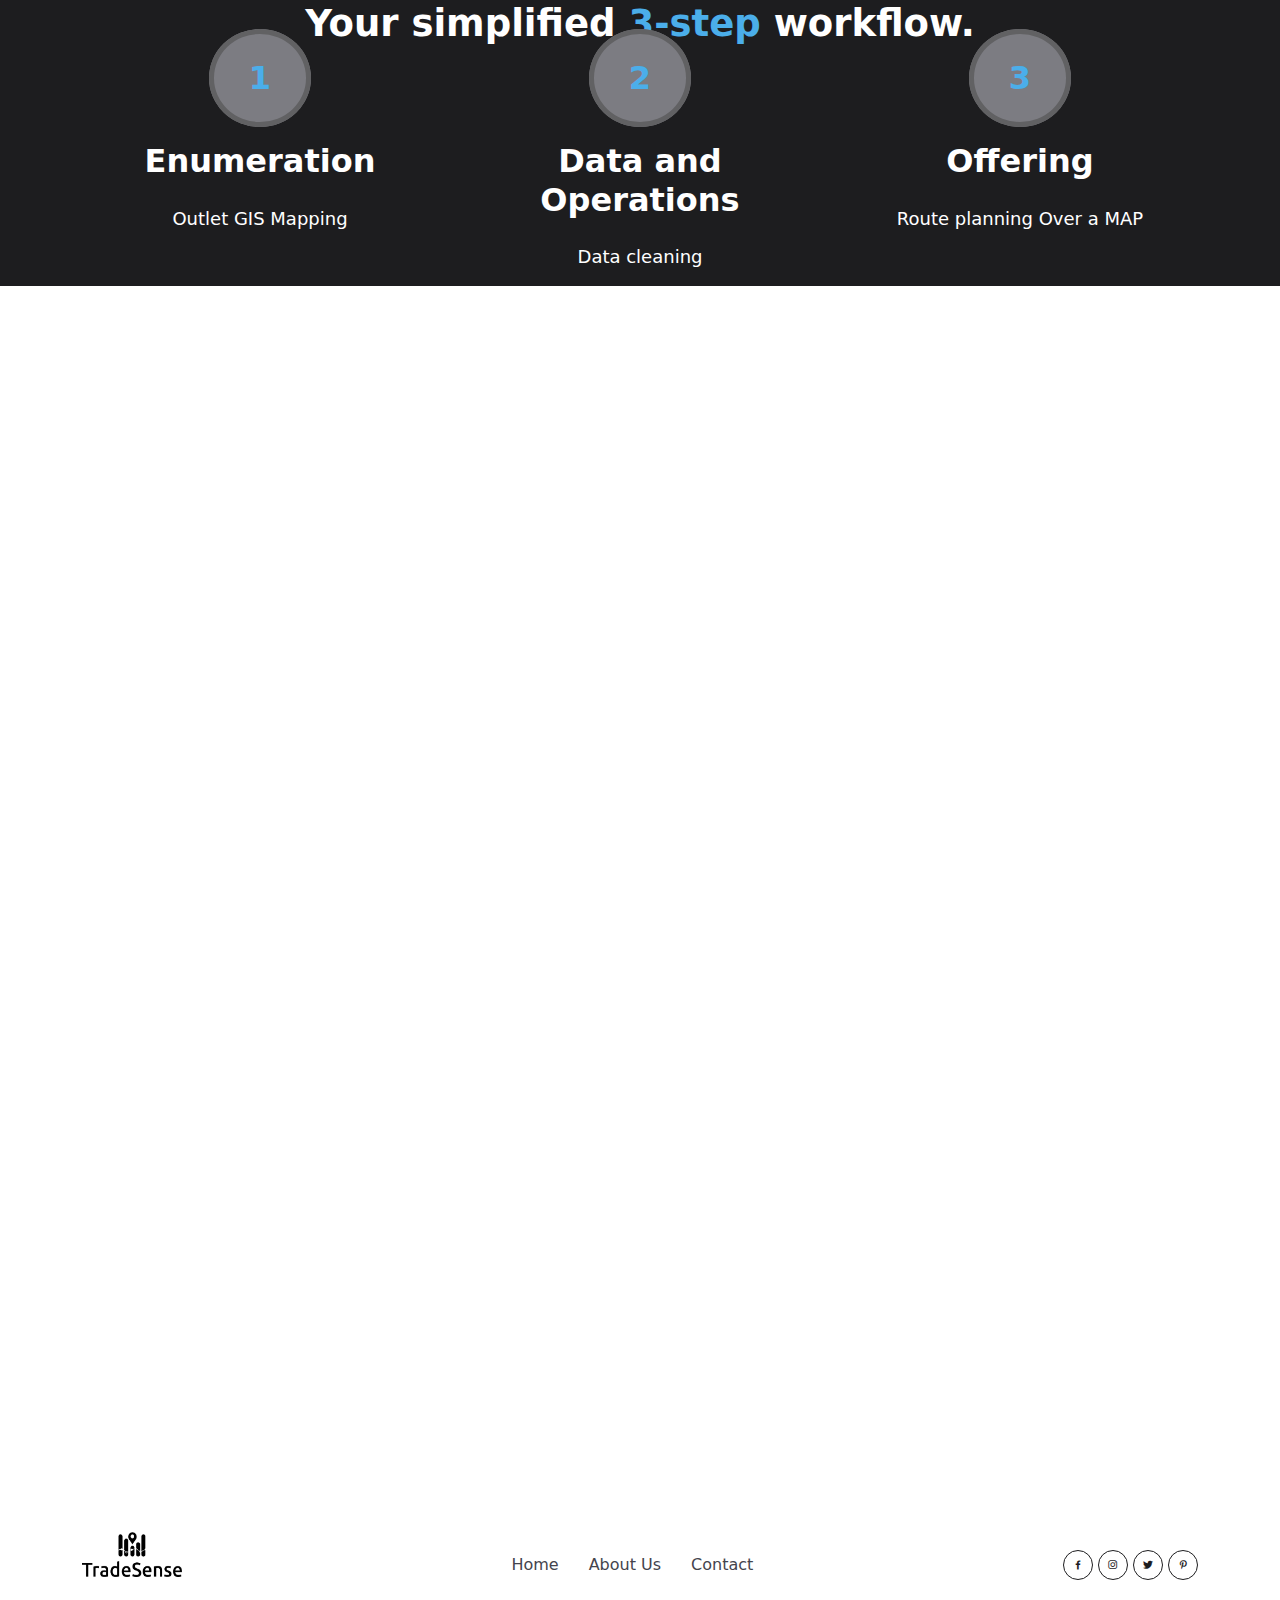
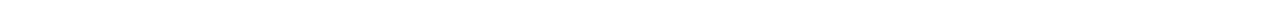
==== commit 8f9971bc: "first commit" ====
--- a/index.html
+++ b/index.html
@@ -16,7 +16,7 @@
     <link rel="stylesheet" href="https://unpkg.com/aos@next/dist/aos.css" />
     <link rel="stylesheet" href="index.css " />
     <link rel="stylesheet" href="menu.css" />
-    <title>Optic</title>
+    <title>TradeSense</title>
   </head>
   <body>
     <!--header start-->
@@ -34,7 +34,9 @@
                     <a class="nav-link nlink" href="index.html">Home </a>
                   </li>
                   <li class="nav-item nlist">
-                    <a class="nav-link nlink" href="#aboutus">About Us</a>
+                    <a class="nav-link nlink" href="index.html#aboutus"
+                      >About Us</a
+                    >
                   </li>
 
                   <!-- <li class="nav-item dropdown nlist">
@@ -57,6 +59,7 @@
                     </li>
                   </ul>
                 </li> -->
+
                   <li class="nav-item nlist">
                     <a
                       class="nav-link nlink"
@@ -93,14 +96,7 @@
             <div class="modal-body menu-list">
               <ul>
                 <li><a href="index.html">Home</a></li>
-                <li><a href="">About Us</a></li>
-                <li class="mblog">
-                  <a href="#">Blog</a>
-                  <ul class="mdropdown">
-                    <li><a href="blog.html">Blog</a></li>
-                    <li><a href="blog-single.html">Blog Single</a></li>
-                  </ul>
-                </li>
+                <li><a href="#aboutus">About Us</a></li>
                 <li><a href="contact.html">Contact</a></li>
               </ul>
               <div>
@@ -167,9 +163,9 @@
     </section>-->
 
     <!--prices-->
-    <section style="padding: 70px 0 130px 0" data-aos="fade-up">
+    <section class="prices" data-aos="fade-up">
       <div class="container">
-        <div class="four" style="align-items: center">
+        <div class="head" style="align-items: center">
           <h2>What We Cover</h2>
         </div>
 
@@ -177,6 +173,7 @@
           <div
             class="col-lg-3 col-md-6"
             style="display: flex; align-items: stretch"
+            data-aos="fade-up"
           >
             <div class="items">
               <p>Horeca</p>
@@ -197,6 +194,7 @@
           <div
             class="col-lg-3 col-md-6"
             style="display: flex; align-items: stretch"
+            data-aos="fade-up"
           >
             <div class="items">
               <p>Neighbourhood</p>
@@ -222,6 +220,7 @@
           <div
             class="col-lg-3 col-md-6"
             style="display: flex; align-items: stretch"
+            data-aos="fade-up"
           >
             <div class="items">
               <p>Specalist</p>
@@ -239,6 +238,7 @@
           <div
             class="col-lg-3 col-md-6"
             style="display: flex; align-items: stretch"
+            data-aos="fade-up"
           >
             <div class="items">
               <p>Key Account</p>
@@ -256,25 +256,30 @@
       </div>
     </section>
     <!--prices-->
-    <!---->
-    <section class="middle">
+
+    <!--markets & category-->
+    <section class="middle" data-aos="fade-up">
       <div class="container">
         <div class="head">
           <h4>Markets & Category</h4>
         </div>
         <div class="row">
-          <div class="col-lg-6 icons" data-aos="fade-down">
+          <div class="col-lg-6 icons">
             <div class="text-center">
               <div class="row">
                 <h3>+1.3M <br /><span>OUTLET UNIVERSE</span></h3>
 
-                <div class="col-lg-6 col-md-6 d-flex justify-content-center">
+                <div
+                  class="col-lg-6 col-md-6 col-sm-6 col-6 d-flex justify-content-center"
+                >
                   <div class="one">
                     <i class="bx bxs-bowl-hot"></i>
                     <h4>Food and Bev</h4>
                   </div>
                 </div>
-                <div class="col-lg-6 col-md-6 d-flex justify-content-center">
+                <div
+                  class="col-lg-6 col-md-6 col-sm-6 col-6 d-flex justify-content-center"
+                >
                   <div class="one">
                     <i class="bx bx-home"></i>
                     <h4>Home Care</h4>
@@ -286,13 +291,17 @@
                     <h4>OTC Pharma</h4>
                   </div>
                 </div>
-                <div class="col-lg-6 col-md-6 d-flex justify-content-center">
+                <div
+                  class="col-lg-6 col-md-6 col-sm-6 col-6 d-flex justify-content-center"
+                >
                   <div class="one">
                     <i class="bx bx-child"></i>
                     <h4>Personal Care</h4>
                   </div>
                 </div>
-                <div class="col-lg-6 col-md-6 d-flex justify-content-center">
+                <div
+                  class="col-lg-6 col-md-6 col-sm-6 col-6 d-flex justify-content-center"
+                >
                   <div class="one">
                     <i class="bx bxs-baby-carriage"></i>
                     <h4>Consumer Durables</h4>
@@ -301,7 +310,7 @@
               </div>
             </div>
           </div>
-          <div class="col-lg-6" data-aos="fade-down">
+          <div class="col-lg-6">
             <div class="image">
               <img class="img-fluid" src="map.png" alt="" />
             </div>
@@ -309,10 +318,10 @@
         </div>
       </div>
     </section>
-    <!---->
-
-    <!---->
-    <section class="second" style="padding: 130px 0" data-aos="fade-up">
+    <!--markets & category-->
+
+    <!---->
+    <section class="second" data-aos="fade-up">
       <div class="container">
         <div class="row">
           <div class="col-lg-5" style="align-content: center">
@@ -359,8 +368,8 @@
                 >
                   <div class="zero">
                     <i class="bx bx-check"></i>
-                    <h5>Filter</h5>
-                    <p>Filter by Outlet Channel, Category, Size and more.</p>
+                    <h5>Track</h5>
+                    <p>Track visits, rejection and Recruitments.</p>
                   </div>
                 </div>
                 <div
@@ -369,8 +378,11 @@
                 >
                   <div class="zero">
                     <i class="bx bx-check"></i>
-                    <h5>Filter</h5>
-                    <p>Filter by Outlet Channel, Category, Size and more.</p>
+                    <h5>View</h5>
+                    <p>
+                      View outlet parameterslike Size, POSM opportunity, assest
+                      and more
+                    </p>
                   </div>
                 </div>
                 <div
@@ -379,8 +391,8 @@
                 >
                   <div class="zero">
                     <i class="bx bx-check"></i>
-                    <h5>Filter</h5>
-                    <p>Filter by Outlet Channel, Category, Size and more.</p>
+                    <h5>Navigation</h5>
+                    <p>Easily Navigate to selected outlet</p>
                   </div>
                 </div>
               </div>
@@ -392,13 +404,13 @@
     <!---->
 
     <!--work flow-->
-    <section class="third" style="padding: 130px 0">
+    <section class="third">
       <div class="container">
         <div>
           <div style="margin-bottom: 40px">
             <span class="trust">WORK FLOW</span>
           </div>
-          <div style="margin-bottom: 70px">
+          <div>
             <h2>Your simplified <span> 3-step</span> workflow.</h2>
           </div>
           <div class="row">
@@ -406,8 +418,9 @@
               <div class="one">
                 <span>1 </span>
                 <h2>Enumeration</h2>
+                <p>Outlet GIS Mapping</p>
                 <!-- <p>
-                  Outlet GIS Mapping <br />
+                   <br />
                   Outlet Sizing, Status and Open <br />
                   Product Segment Audit <br />
                   Category Audit <br />
@@ -423,6 +436,7 @@
               <div class="one">
                 <span>2</span>
                 <h2>Data and Operations</h2>
+                <p>Data cleaning</p>
                 <!-- <p>
                   Data cleaning <br />
 
@@ -451,6 +465,7 @@
               <div class="one">
                 <span>3</span>
                 <h2>Offering</h2>
+                <p>Route planning Over a MAP</p>
                 <!-- <p>
                   Route planning Over a MAP <br />
 
@@ -478,7 +493,7 @@
     <section class="first" id="aboutus">
       <div class="container">
         <div class="row">
-          <div class="col-lg-6 about" data-aos="fade-up">
+          <div class="col-lg-7 about" data-aos="fade-up">
             <h2>About Us</h2>
             <p>
               TradeSense® is a route to market automation and trade intelligence
@@ -490,19 +505,19 @@
             <div>
               <div class="row">
                 <div
-                  class="col-lg-3 lo"
+                  class="col-lg-3 col-md-6"
                   style="display: flex; align-items: stretch"
                 >
                   <div class="fabout"><h3>Market Entry</h3></div>
                 </div>
                 <div
-                  class="col-lg-3 lo"
+                  class="col-lg-3 col-md-6"
                   style="display: flex; align-items: stretch"
                 >
                   <div class="fabout"><h3>Market Expansion</h3></div>
                 </div>
                 <div
-                  class="col-lg-3 lo"
+                  class="col-lg-3 col-md-6"
                   style="display: flex; align-items: stretch"
                 >
                   <div class="fabout">
@@ -510,31 +525,31 @@
                   </div>
                 </div>
                 <div
-                  class="col-lg-3 lo"
+                  class="col-lg-3 col-md-6"
                   style="display: flex; align-items: stretch"
                 >
                   <div class="fabout"><h3>Outlet Enumeration</h3></div>
                 </div>
                 <div
-                  class="col-lg-3 lo"
+                  class="col-lg-3 col-md-6"
                   style="display: flex; align-items: stretch"
                 >
                   <div class="fabout"><h3>Outlet Validation</h3></div>
                 </div>
                 <div
-                  class="col-lg-3 lo"
+                  class="col-lg-3 col-md-6"
                   style="display: flex; align-items: stretch"
                 >
                   <div class="fabout"><h3>Distribution Advisory</h3></div>
                 </div>
                 <div
-                  class="col-lg-3 lo"
+                  class="col-lg-3 col-md-6"
                   style="display: flex; align-items: stretch"
                 >
                   <div class="fabout"><h3>Competition Analysis</h3></div>
                 </div>
                 <div
-                  class="col-lg-3 lo"
+                  class="col-lg-3 col-md-6"
                   style="display: flex; align-items: stretch"
                 >
                   <div class="fabout"><h3>Sales Automation</h3></div>
@@ -542,7 +557,7 @@
               </div>
             </div>
           </div>
-          <div class="col-lg-6 image" data-aos="fade-down">
+          <div class="col-lg-5 image" data-aos="fade-down">
             <img class="img-fluid" src="about.png" alt="" />
           </div>
         </div>
@@ -551,32 +566,34 @@
     <!--About Us-->
 
     <!---->
-    <section style="background-color: rgb(29, 29, 31); padding-top: 130px">
+    <section class="fifth" data-aos="fade-up">
       <div class="container">
-        <div>
-          <div class="row">
-            <div class="col-lg-7">
-              <div class="last">
-                <div>
-                  <h2>
-                    Jump <span>into action</span> with our platform today!
-                  </h2>
-                  <p>
-                    Are you ready to take the next step towards your goals? It's
-                    time to seize the opportunity your free trial today and
-                    experience.
-                  </p>
-                </div>
-                <div class="image">
-                  <a href=""><img src="google play.png" alt="" /></a>
-                  <a href=""> <img src="ios.png" alt="" /></a>
-                </div>
-              </div>
-            </div>
-            <div class="col-lg-5 phone">
-              <div class="phone">
-                <img class="img-fluid" src="Phone.png" alt="" />
-              </div>
+        <div class="row">
+          <div class="col-lg-7" data-aos="fade-down">
+            <div class="last">
+              <div>
+                <h2>Jump <span>into action</span> with our platform today!</h2>
+                <p>
+                  Are you ready to take the next step towards your goals? It's
+                  time to seize the opportunity your free trial today and
+                  experience.
+                </p>
+              </div>
+              <div class="image">
+                <a
+                  href="https://play.google.com/store/games?hl=en&gl=US"
+                  target="_blank"
+                  ><img src="google play.png" alt=""
+                /></a>
+                <a href="https://www.apple.com/app-store/" target="_blank">
+                  <img src="ios.png" alt=""
+                /></a>
+              </div>
+            </div>
+          </div>
+          <div class="col-lg-5 phone">
+            <div class="phone">
+              <img class="img-fluid" src="Phone.png" alt="" />
             </div>
           </div>
         </div>
@@ -625,7 +642,7 @@
     ></script>
     <script src="https://unpkg.com/aos@next/dist/aos.js"></script>
     <script>
-      AOS.init({ offset: 400, duration: 1000 });
+      AOS.init({ offset: 100, duration: 1000 });
     </script>
   </body>
 </html>
